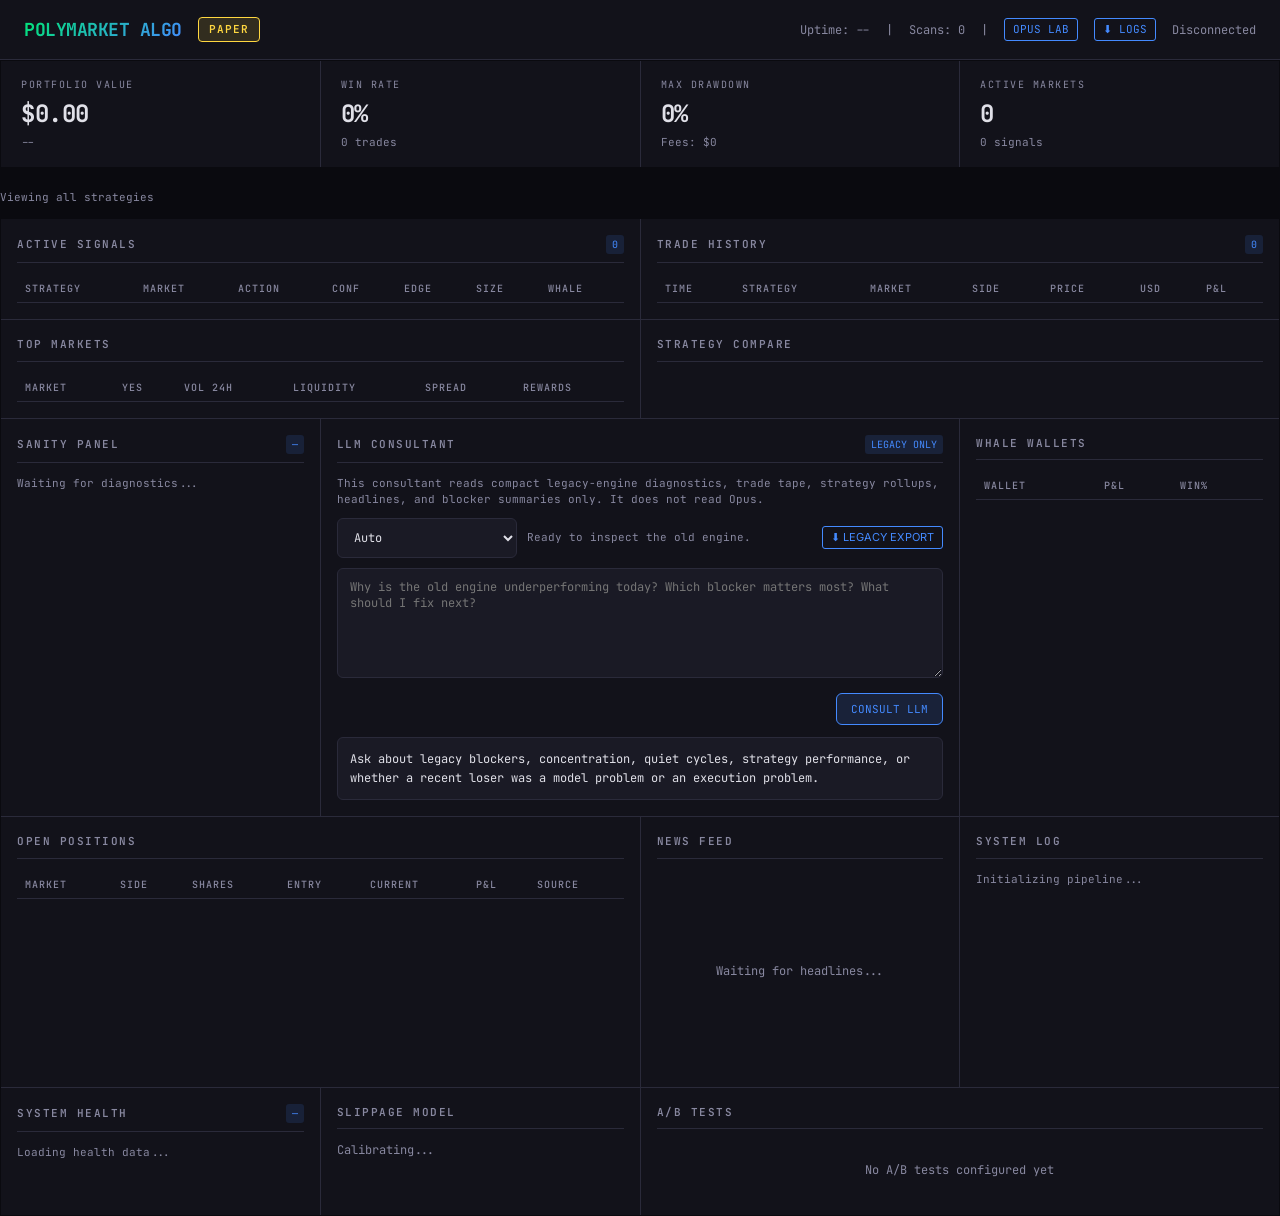
==== dashboard/index.html @ c7acb46f "Enforce copy trader capacity cap" ====
<!DOCTYPE html>
<html lang="en">
<head>
<meta charset="UTF-8">
<meta name="viewport" content="width=device-width, initial-scale=1.0">
<title>Polymarket Algo Trader</title>
<style>
  @import url('https://fonts.googleapis.com/css2?family=JetBrains+Mono:wght@300;400;500;600;700&family=Inter:wght@300;400;500;600;700&display=swap');

  * { margin: 0; padding: 0; box-sizing: border-box; }

  :root {
    --bg: #0a0a0f;
    --surface: #12121a;
    --surface2: #1a1a25;
    --border: #2a2a3a;
    --text: #e0e0e8;
    --text-dim: #8888a0;
    --green: #00e676;
    --green-dim: #00e67622;
    --red: #ff5252;
    --red-dim: #ff525222;
    --blue: #448aff;
    --blue-dim: #448aff22;
    --yellow: #ffd740;
    --yellow-dim: #ffd74022;
    --purple: #b388ff;
    --purple-dim: #b388ff22;
    --mono: 'JetBrains Mono', monospace;
    --sans: 'Inter', sans-serif;
  }

  body {
    background: var(--bg);
    color: var(--text);
    font-family: var(--sans);
    font-size: 13px;
    line-height: 1.5;
    overflow-x: hidden;
  }

  /* Header */
  .header {
    display: flex;
    align-items: center;
    justify-content: space-between;
    padding: 16px 24px;
    border-bottom: 1px solid var(--border);
    background: var(--surface);
  }
  .header-left { display: flex; align-items: center; gap: 16px; }
  .logo {
    font-family: var(--mono);
    font-size: 18px;
    font-weight: 700;
    letter-spacing: -0.5px;
    background: linear-gradient(135deg, var(--green), var(--blue));
    -webkit-background-clip: text;
    -webkit-text-fill-color: transparent;
  }
  .mode-badge {
    font-family: var(--mono);
    font-size: 11px;
    padding: 3px 10px;
    border-radius: 4px;
    font-weight: 600;
    text-transform: uppercase;
    letter-spacing: 1px;
  }
  .mode-paper { background: var(--yellow-dim); color: var(--yellow); border: 1px solid var(--yellow); }
  .mode-live { background: var(--green-dim); color: var(--green); border: 1px solid var(--green); animation: pulse 2s infinite; }
  .header-right { display: flex; align-items: center; gap: 16px; font-family: var(--mono); font-size: 12px; color: var(--text-dim); }
  .header-link {
    color: var(--blue);
    text-decoration: none;
    border: 1px solid var(--blue);
    padding: 2px 8px;
    border-radius: 3px;
    font-size: 11px;
  }

  @keyframes pulse { 0%, 100% { opacity: 1; } 50% { opacity: 0.6; } }

  /* Grid Layout */
  .grid {
    display: grid;
    grid-template-columns: 1fr 1fr 1fr 1fr;
    gap: 1px;
    background: var(--border);
    margin: 1px;
  }

  /* Cards */
  .card {
    background: var(--surface);
    padding: 16px;
  }
  .card-header {
    display: flex;
    justify-content: space-between;
    align-items: center;
    margin-bottom: 12px;
    padding-bottom: 8px;
    border-bottom: 1px solid var(--border);
  }
  .card-title {
    font-family: var(--mono);
    font-size: 11px;
    font-weight: 600;
    text-transform: uppercase;
    letter-spacing: 1.5px;
    color: var(--text-dim);
  }
  .card-badge {
    font-family: var(--mono);
    font-size: 10px;
    padding: 2px 6px;
    border-radius: 3px;
    background: var(--blue-dim);
    color: var(--blue);
  }

  /* Stat boxes */
  .stats-row {
    display: grid;
    grid-template-columns: repeat(4, 1fr);
    gap: 1px;
    background: var(--border);
    margin: 1px;
  }
  .stat {
    background: var(--surface);
    padding: 16px 20px;
  }
  .stat-label {
    font-family: var(--mono);
    font-size: 10px;
    text-transform: uppercase;
    letter-spacing: 1.5px;
    color: var(--text-dim);
    margin-bottom: 4px;
  }
  .stat-value {
    font-family: var(--mono);
    font-size: 24px;
    font-weight: 700;
    letter-spacing: -0.5px;
  }
  .stat-sub {
    font-family: var(--mono);
    font-size: 11px;
    color: var(--text-dim);
    margin-top: 2px;
  }
  .positive { color: var(--green); }
  .negative { color: var(--red); }
  .neutral { color: var(--text-dim); }

  /* Tables */
  table { width: 100%; border-collapse: collapse; }
  th {
    font-family: var(--mono);
    font-size: 10px;
    text-transform: uppercase;
    letter-spacing: 1px;
    color: var(--text-dim);
    text-align: left;
    padding: 6px 8px;
    border-bottom: 1px solid var(--border);
    font-weight: 500;
  }
  td {
    font-family: var(--mono);
    font-size: 12px;
    padding: 6px 8px;
    border-bottom: 1px solid var(--border);
    white-space: nowrap;
    overflow: hidden;
    text-overflow: ellipsis;
    max-width: 200px;
  }
  tr:hover td { background: var(--surface2); }

  /* Strategy badges */
  .strat-badge {
    display: inline-block;
    font-family: var(--mono);
    font-size: 9px;
    padding: 2px 6px;
    border-radius: 3px;
    font-weight: 600;
    text-transform: uppercase;
  }
  .strat-liquidity { background: var(--blue-dim); color: var(--blue); }
  .strat-arbitrage { background: var(--green-dim); color: var(--green); }
  .strat-whale { background: var(--purple-dim); color: var(--purple); }
  .strat-news { background: var(--yellow-dim); color: var(--yellow); }
  .strat-mean { background: var(--red-dim); color: var(--red); }
  .strat-crypto { background: #1de9b622; color: #1de9b6; }
  .strat-weather { background: #ffab4022; color: #ffab40; }
  .strat-sports { background: #40c4ff22; color: #40c4ff; }

  /* Confidence bar */
  .conf-bar {
    width: 60px;
    height: 4px;
    background: var(--surface2);
    border-radius: 2px;
    overflow: hidden;
    display: inline-block;
    vertical-align: middle;
    margin-left: 4px;
  }
  .conf-fill {
    height: 100%;
    border-radius: 2px;
    transition: width 0.3s;
  }

  /* Wide cards */
  .card-wide { grid-column: span 2; }
  .card-full { grid-column: span 4; }

  /* Scrollable */
  .scrollable {
    max-height: 280px;
    overflow-y: auto;
  }
  .scrollable::-webkit-scrollbar { width: 4px; }
  .scrollable::-webkit-scrollbar-thumb { background: var(--border); border-radius: 2px; }

  /* News feed */
  .news-item {
    padding: 8px 0;
    border-bottom: 1px solid var(--border);
  }
  .news-title { font-size: 12px; margin-bottom: 2px; }
  .news-meta { font-family: var(--mono); font-size: 10px; color: var(--text-dim); }
  .news-class {
    font-family: var(--mono);
    font-size: 10px;
    padding: 1px 5px;
    border-radius: 3px;
    margin-left: 6px;
  }
  .news-bullish { background: var(--green-dim); color: var(--green); }
  .news-bearish { background: var(--red-dim); color: var(--red); }

  /* Loading */
  .loading {
    display: flex;
    align-items: center;
    justify-content: center;
    height: 200px;
    color: var(--text-dim);
    font-family: var(--mono);
    font-size: 12px;
  }
  .dot-pulse { animation: dotPulse 1.5s infinite; }
  @keyframes dotPulse { 0%, 100% { opacity: 0.3; } 50% { opacity: 1; } }

  /* Performance bars */
  .perf-row {
    display: flex;
    align-items: center;
    gap: 8px;
    padding: 6px 0;
    border-bottom: 1px solid var(--border);
  }
  .perf-label { font-family: var(--mono); font-size: 11px; width: 120px; color: var(--text-dim); }
  .perf-bar-bg { flex: 1; height: 6px; background: var(--surface2); border-radius: 3px; overflow: hidden; }
  .perf-bar-fill { height: 100%; border-radius: 3px; transition: width 0.5s; }
  .perf-val { font-family: var(--mono); font-size: 11px; width: 60px; text-align: right; }

  .sanity-item {
    display: flex;
    justify-content: space-between;
    gap: 12px;
    padding: 8px 0;
    border-bottom: 1px solid var(--border);
    font-family: var(--mono);
    font-size: 11px;
  }
  .sanity-left { display: flex; align-items: center; gap: 8px; }
  .sanity-icon {
    width: 18px;
    height: 18px;
    border-radius: 999px;
    display: inline-flex;
    align-items: center;
    justify-content: center;
    font-size: 11px;
    font-weight: 700;
  }
  .sanity-ok { background: var(--green-dim); color: var(--green); }
  .sanity-warn { background: var(--yellow-dim); color: var(--yellow); }
  .sanity-bad { background: var(--red-dim); color: var(--red); }
  .sanity-note { color: var(--text-dim); text-align: right; }

  .view-tabs {
    display: flex;
    flex-wrap: wrap;
    gap: 8px;
    margin: 14px 0 8px;
  }
  .view-tab {
    border: 1px solid var(--border);
    background: var(--surface);
    color: var(--text-dim);
    border-radius: 999px;
    padding: 6px 12px;
    font-family: var(--mono);
    font-size: 11px;
    cursor: pointer;
    transition: all 0.2s ease;
  }
  .view-tab:hover {
    border-color: var(--blue);
    color: var(--text);
  }
  .view-tab.active {
    background: var(--blue-dim);
    border-color: var(--blue);
    color: var(--blue);
  }
  .view-meta {
    margin-bottom: 14px;
    color: var(--text-dim);
    font-family: var(--mono);
    font-size: 11px;
  }

  .consult-select,
  .consult-textarea {
    width: 100%;
    background: var(--surface2);
    border: 1px solid var(--border);
    color: var(--text);
    font-family: var(--mono);
    font-size: 12px;
    padding: 10px 12px;
    border-radius: 6px;
  }
  .consult-textarea {
    min-height: 110px;
    resize: vertical;
  }
  .consult-button {
    border: 1px solid var(--blue);
    background: var(--blue-dim);
    color: var(--blue);
    border-radius: 6px;
    padding: 8px 14px;
    font-family: var(--mono);
    font-size: 11px;
    cursor: pointer;
  }
  .consult-button:disabled {
    opacity: 0.55;
    cursor: wait;
  }
  .consult-response {
    margin-top: 12px;
    padding: 12px;
    border: 1px solid var(--border);
    background: var(--surface2);
    border-radius: 6px;
    font-family: var(--mono);
    font-size: 12px;
    white-space: pre-wrap;
    line-height: 1.55;
    max-height: 260px;
    overflow-y: auto;
  }
  .consult-meta {
    color: var(--text-dim);
    font-family: var(--mono);
    font-size: 11px;
  }

  /* Responsive */
  @media (max-width: 1200px) {
    .grid { grid-template-columns: 1fr 1fr; }
    .card-full { grid-column: span 2; }
  }
  @media (max-width: 768px) {
    .grid { grid-template-columns: 1fr; }
    .card-wide, .card-full { grid-column: span 1; }
    .stats-row { grid-template-columns: repeat(2, 1fr); }
  }
</style>
</head>
<body>

<div class="header">
  <div class="header-left">
    <div class="logo">POLYMARKET ALGO</div>
    <span id="mode-badge" class="mode-badge mode-paper">PAPER</span>
  </div>
  <div class="header-right">
    <span id="uptime">Uptime: --</span>
    <span>|</span>
    <span id="scan-count">Scans: 0</span>
    <span>|</span>
    <a href="/multiagent" class="header-link">OPUS LAB</a>
    <a href="/api/legacy/logs/export" class="header-link">⬇ LOGS</a>
    <span id="last-update" class="dot-pulse">Connecting...</span>
  </div>
</div>

<!-- Stats Bar -->
<div class="stats-row">
  <div class="stat">
    <div class="stat-label">Portfolio Value</div>
    <div class="stat-value" id="total-value">$0.00</div>
    <div class="stat-sub" id="total-pnl">--</div>
  </div>
  <div class="stat">
    <div class="stat-label">Win Rate</div>
    <div class="stat-value" id="win-rate">0%</div>
    <div class="stat-sub" id="total-trades">0 trades</div>
  </div>
  <div class="stat">
    <div class="stat-label">Max Drawdown</div>
    <div class="stat-value" id="drawdown">0%</div>
    <div class="stat-sub" id="fees-paid">Fees: $0</div>
  </div>
  <div class="stat">
    <div class="stat-label">Active Markets</div>
    <div class="stat-value" id="market-count">0</div>
    <div class="stat-sub" id="signal-count">0 signals</div>
  </div>
</div>

<div class="view-tabs" id="view-tabs"></div>
<div class="view-meta" id="view-meta">Viewing all strategies</div>

<!-- Main Grid -->
<div class="grid">

  <!-- Active Signals -->
  <div class="card card-wide">
    <div class="card-header">
      <span class="card-title">Active Signals</span>
      <span class="card-badge" id="signal-badge">0</span>
    </div>
    <div class="scrollable">
      <table>
        <thead>
          <tr>
            <th>Strategy</th>
            <th>Market</th>
            <th>Action</th>
            <th>Conf</th>
            <th>Edge</th>
            <th>Size</th>
            <th>Whale</th>
          </tr>
        </thead>
        <tbody id="signals-table"></tbody>
      </table>
    </div>
  </div>

  <!-- Trade History -->
  <div class="card card-wide">
    <div class="card-header">
      <span class="card-title">Trade History</span>
      <span class="card-badge" id="trade-badge">0</span>
    </div>
    <div class="scrollable">
      <table>
        <thead>
          <tr>
            <th>Time</th>
            <th>Strategy</th>
            <th>Market</th>
            <th>Side</th>
            <th>Price</th>
            <th>USD</th>
            <th>P&L</th>
          </tr>
        </thead>
        <tbody id="trades-table"></tbody>
      </table>
    </div>
  </div>

  <!-- Top Markets -->
  <div class="card card-wide">
    <div class="card-header">
      <span class="card-title">Top Markets</span>
    </div>
    <div class="scrollable">
      <table>
        <thead>
          <tr>
            <th>Market</th>
            <th>Yes</th>
            <th>Vol 24h</th>
            <th>Liquidity</th>
            <th>Spread</th>
            <th>Rewards</th>
          </tr>
        </thead>
        <tbody id="markets-table"></tbody>
      </table>
    </div>
  </div>

  <!-- Strategy Compare -->
  <div class="card card-wide">
    <div class="card-header">
      <span class="card-title">Strategy Compare</span>
    </div>
    <div id="strategy-perf" class="scrollable"></div>
  </div>

  <!-- Sanity Panel -->
  <div class="card">
    <div class="card-header">
      <span class="card-title">Sanity Panel</span>
      <span class="card-badge" id="sanity-badge">—</span>
    </div>
    <div class="scrollable" id="sanity-panel" style="font-family: var(--mono); font-size: 11px;">
      <div style="color:var(--text-dim)">Waiting for diagnostics...</div>
    </div>
  </div>

  <!-- Legacy LLM Consultant -->
  <div class="card card-wide">
    <div class="card-header">
      <span class="card-title">LLM Consultant</span>
      <span class="card-badge" id="legacy-consult-badge">LEGACY ONLY</span>
    </div>
    <div class="consult-meta" style="margin-bottom:10px">
      This consultant reads compact legacy-engine diagnostics, trade tape, strategy rollups, headlines, and blocker summaries only. It does not read Opus.
    </div>
    <div style="display:grid;grid-template-columns:180px 1fr auto;gap:10px;align-items:center;margin-bottom:10px">
      <select id="legacy-consult-provider" class="consult-select">
        <option value="auto">Auto</option>
        <option value="fireworks">GLM-5</option>
        <option value="anthropic">Anthropic</option>
        <option value="openai">OpenAI</option>
      </select>
      <div class="consult-meta" id="legacy-consult-meta">Ready to inspect the old engine.</div>
      <a href="/api/legacy/logs/export" class="header-link" style="justify-self:end">⬇ LEGACY EXPORT</a>
    </div>
    <textarea
      id="legacy-consult-question"
      class="consult-textarea"
      placeholder="Why is the old engine underperforming today? Which blocker matters most? What should I fix next?"
    ></textarea>
    <div style="display:flex;justify-content:flex-end;margin-top:10px">
      <button id="legacy-consult-button" class="consult-button" onclick="runLegacyConsult()">CONSULT LLM</button>
    </div>
    <div id="legacy-consult-response" class="consult-response">Ask about legacy blockers, concentration, quiet cycles, strategy performance, or whether a recent loser was a model problem or an execution problem.</div>
  </div>

  <!-- Whale Activity -->
  <div class="card">
    <div class="card-header">
      <span class="card-title">Whale Wallets</span>
    </div>
    <div class="scrollable">
      <table>
        <thead>
          <tr>
            <th>Wallet</th>
            <th>P&L</th>
            <th>Win%</th>
          </tr>
        </thead>
        <tbody id="whale-table"></tbody>
      </table>
    </div>
  </div>

  <!-- Open Positions -->
  <div class="card card-wide">
    <div class="card-header">
      <span class="card-title">Open Positions</span>
    </div>
    <div class="scrollable">
      <table>
        <thead>
          <tr>
            <th>Market</th>
            <th>Side</th>
            <th>Shares</th>
            <th>Entry</th>
            <th>Current</th>
            <th>P&L</th>
            <th>Source</th>
          </tr>
        </thead>
        <tbody id="positions-table"></tbody>
      </table>
    </div>
  </div>

  <!-- News Feed -->
  <div class="card">
    <div class="card-header">
      <span class="card-title">News Feed</span>
    </div>
    <div class="scrollable" id="news-feed">
      <div class="loading">Waiting for headlines...</div>
    </div>
  </div>

  <!-- Errors / Logs -->
  <div class="card">
    <div class="card-header">
      <span class="card-title">System Log</span>
    </div>
    <div class="scrollable" id="error-log" style="font-family: var(--mono); font-size: 11px; color: var(--text-dim);">
      <div>Initializing pipeline...</div>
    </div>
  </div>

  <!-- System Health -->
  <div class="card">
    <div class="card-header">
      <span class="card-title">System Health</span>
      <span class="card-badge" id="health-badge">—</span>
    </div>
    <div class="scrollable" id="health-panel" style="font-family: var(--mono); font-size: 11px;">
      <div style="color:var(--text-dim)">Loading health data...</div>
    </div>
  </div>

  <!-- Slippage Calibration -->
  <div class="card">
    <div class="card-header">
      <span class="card-title">Slippage Model</span>
    </div>
    <div id="slippage-panel" style="font-family: var(--mono); font-size: 12px;">
      <div style="color:var(--text-dim)">Calibrating...</div>
    </div>
  </div>

  <!-- A/B Tests -->
  <div class="card card-wide">
    <div class="card-header">
      <span class="card-title">A/B Tests</span>
    </div>
    <div class="scrollable" id="ab-panel">
      <div style="color:var(--text-dim);padding:20px;text-align:center;font-family:var(--mono);font-size:12px">No A/B tests configured yet</div>
    </div>
  </div>

</div>

<script>
const API = window.location.origin + '/api/state';
const STATE_POLL_INTERVAL_MS = 8000;
const STATE_HIDDEN_POLL_INTERVAL_MS = 20000;
const STATE_FETCH_TIMEOUT_MS = 7000;
let lastState = null;
let lastStateSuccessAt = null;
let selectedView = 'all';
let legacyConsultLoading = false;
let legacyConsultResponse = null;
let stateFetchInFlight = false;
let statePollTimer = null;
const CRYPTO_PAIRS_VIEW_KEYS = ['crypto_pairs_aave_doge', 'crypto_pairs_comp_floki', 'crypto_pairs_comp_link', 'crypto_pairs_bonk_grt'];
const COPY_HEURISTIC_VIEW_KEYS = ['wallet_selective_copy_shadow', 'wallet_whale_consensus_shadow', 'wallet_contrarian_exit_shadow', 'wallet_fresh_market_shadow'];
const SELF_MANAGED_SHADOW_VIEW_KEYS = ['weather_edge_live', 'copy_trader_shadow', ...COPY_HEURISTIC_VIEW_KEYS, 'kalshi_btc_arb_shadow', 'bitcoin_meanrev_shadow', ...CRYPTO_PAIRS_VIEW_KEYS];

function isCryptoPairsShadowView(viewKey) {
  return CRYPTO_PAIRS_VIEW_KEYS.includes(viewKey);
}

function isSelfManagedShadowView(viewKey) {
  return SELF_MANAGED_SHADOW_VIEW_KEYS.includes(viewKey);
}

function stratBadge(source) {
  const map = {
    'liquidity_provision': ['LIQ', 'strat-liquidity'],
    'multi_outcome_arbitrage': ['ARB', 'strat-arbitrage'],
    'bundle_arb_strict': ['BUNDLE', 'strat-arbitrage'],
    'whale_tracking': ['WHALE', 'strat-whale'],
    'news_latency': ['NEWS', 'strat-news'],
    'news_whale': ['N+W', 'strat-whale'],
    'mean_reversion': ['MEAN', 'strat-mean'],
    'crypto_temporal_arb': ['CRYPTO', 'strat-crypto'],
    'bitcoin_futures_ml': ['BTC ML', 'strat-crypto'],
    'bitcoin_latency_shadow': ['BTC LAT', 'strat-crypto'],
    'bitcoin_meanrev_shadow': ['BTC MR', 'strat-crypto'],
    'copy_trader_shadow': ['COPY', 'strat-whale'],
    'wallet_selective_copy_shadow': ['SEL', 'strat-whale'],
    'wallet_whale_consensus_shadow': ['CONS', 'strat-whale'],
    'wallet_contrarian_exit_shadow': ['XREV', 'strat-whale'],
    'wallet_fresh_market_shadow': ['FRESH', 'strat-whale'],
    'kalshi_btc_arb_shadow': ['PK ARB', 'strat-arbitrage'],
    'crypto_pairs_aave_doge_shadow': ['PAIRS', 'strat-crypto'],
    'crypto_pairs_comp_floki_shadow': ['PAIRS', 'strat-crypto'],
    'crypto_pairs_comp_link_shadow': ['PAIRS', 'strat-crypto'],
    'crypto_pairs_bonk_grt_shadow': ['PAIRS', 'strat-crypto'],
    'sports_nba_model': ['SPORTS', 'strat-sports'],
    'bitcoin_whale': ['B+W', 'strat-whale'],
    'crypto_structure': ['CSTR', 'strat-crypto'],
    'weather_forecast': ['WX', 'strat-weather'],
    'weather_all': ['WX', 'strat-weather'],
    'weather_sniper': ['SNIPER', 'strat-weather'],
    'weather_latency_hunter': ['LAT', 'strat-weather'],
    'weather_swing_trader': ['SWING', 'strat-weather'],
    'weather_model_trader': ['ML TR', 'strat-weather'],
    'weather_model_signal': ['ML SIG', 'strat-weather'],
    'weather_model_v2_trader': ['ML2 TR', 'strat-weather'],
    'weather_model_v2_signal': ['ML2 SIG', 'strat-weather'],
    'weather_edge_live': ['WEDGE', 'strat-weather'],
  };
  const [label, cls] = map[source] || [source.slice(0, 4).toUpperCase(), ''];
  return `<span class="strat-badge ${cls}">${label}</span>`;
}

function normalizeStrategyKey(key) {
  const aliases = {
    liquidity: 'liquidity_provision',
    arbitrage: 'multi_outcome_arbitrage',
    whale: 'whale_tracking',
    news: 'news_latency',
    mean_reversion: 'mean_reversion',
    crypto_arb: 'crypto_temporal_arb',
    bitcoin_model: 'bitcoin_futures_ml',
    bitcoin_latency_shadow: 'bitcoin_latency_shadow',
    bitcoin_meanrev_shadow: 'bitcoin_meanrev_shadow',
    copy_trader_shadow: 'copy_trader_shadow',
    wallet_selective_copy_shadow: 'wallet_selective_copy_shadow',
    wallet_whale_consensus_shadow: 'wallet_whale_consensus_shadow',
    wallet_contrarian_exit_shadow: 'wallet_contrarian_exit_shadow',
    wallet_fresh_market_shadow: 'wallet_fresh_market_shadow',
    kalshi_btc_arb_shadow: 'kalshi_btc_arb_shadow',
    crypto_pairs_shadow: 'crypto_pairs_aave_doge_shadow',
    crypto_pairs_shadow_comp_floki: 'crypto_pairs_comp_floki_shadow',
    crypto_pairs_shadow_comp_link: 'crypto_pairs_comp_link_shadow',
    crypto_pairs_shadow_bonk_grt: 'crypto_pairs_bonk_grt_shadow',
    sports_model: 'sports_nba_model',
    weather: 'weather_forecast',
    weather_sniper: 'weather_sniper',
    weather_latency: 'weather_latency_hunter',
    weather_swing: 'weather_swing_trader',
    weather_model_trader: 'weather_model_trader',
    weather_model_signal: 'weather_model_signal',
    weather_model_v2_trader: 'weather_model_v2_trader',
    weather_model_v2_signal: 'weather_model_v2_signal',
    weather_edge_live: 'weather_edge_live',
  };
  return aliases[key] || key;
}

function confBar(conf) {
  const pct = Math.round(conf * 100);
  const color = conf > 0.7 ? 'var(--green)' : conf > 0.4 ? 'var(--yellow)' : 'var(--red)';
  return `${pct}% <div class="conf-bar"><div class="conf-fill" style="width:${pct}%;background:${color}"></div></div>`;
}

function pnlColor(val) {
  if (val > 0) return 'positive';
  if (val < 0) return 'negative';
  return 'neutral';
}

function timeAgo(iso) {
  if (!iso) return '--';
  const diff = (Date.now() - new Date(iso).getTime()) / 1000;
  if (diff < 60) return `${Math.floor(diff)}s ago`;
  if (diff < 3600) return `${Math.floor(diff/60)}m ago`;
  return `${Math.floor(diff/3600)}h ago`;
}

function truncate(s, n) {
  return s && s.length > n ? s.slice(0, n) + '…' : s;
}

function checkState(check) {
  if (check.state) return check.state;
  return check.ok ? 'ok' : 'bad';
}

function checkIcon(state) {
  if (state === 'ok') return '✓';
  if (state === 'warn') return '!';
  return '✕';
}

function checkClass(state) {
  if (state === 'ok') return 'sanity-ok';
  if (state === 'warn') return 'sanity-warn';
  return 'sanity-bad';
}

function viewBadge(view) {
  if (!view || view.source === 'all') {
    return '<span class="strat-badge">ALL</span>';
  }
  return stratBadge(view.source);
}

function getActiveView(d) {
  const views = d.comparison_views || {};
  if (!views[selectedView]) {
    selectedView = 'all';
  }
  return views[selectedView] || views.all || {
    key: 'all',
    label: 'All',
    source: 'all',
    portfolio: d.portfolio || {},
    signals: d.signals || [],
    trades: d.trades || [],
    performance: d.performance || {},
  };
}

function renderViewTabs(d) {
  const views = d.comparison_views || {};
  const order = [
    'all',
    'weather_all',
    'weather_sniper',
    'weather_latency',
    'weather_swing',
    'weather_model_trader',
    'weather_model_signal',
    'weather_model_v2_trader',
    'weather_model_v2_signal',
    'weather_edge_live',
    'news',
    'news_whale',
    'bitcoin',
    'bitcoin_model',
    'bitcoin_latency_shadow',
    'copy_trader_shadow',
    'wallet_selective_copy_shadow',
    'wallet_whale_consensus_shadow',
    'wallet_contrarian_exit_shadow',
    'wallet_fresh_market_shadow',
    'kalshi_btc_arb_shadow',
    'bitcoin_meanrev_shadow',
    'crypto_pairs_aave_doge',
    'crypto_pairs_comp_floki',
    'crypto_pairs_comp_link',
    'crypto_pairs_bonk_grt',
    'sports',
    'bitcoin_whale',
    'arbitrage',
    'bundle_arb',
    'whale_follow',
    'momentum',
  ];
  const tabs = order
    .filter(key => views[key])
    .map(key => {
      const view = views[key];
      return `<button class="view-tab ${key === selectedView ? 'active' : ''}" onclick="selectView('${key}')">${view.label}</button>`;
    })
    .join('');
  document.getElementById('view-tabs').innerHTML = tabs;
}

function selectView(key) {
  selectedView = key;
  if (lastState) render(lastState);
}

window.selectView = selectView;
window.runLegacyConsult = runLegacyConsult;

async function fetchState() {
  if (stateFetchInFlight) {
    return;
  }
  stateFetchInFlight = true;
  const controller = new AbortController();
  const timeoutId = setTimeout(() => controller.abort(), STATE_FETCH_TIMEOUT_MS);
  try {
    const resp = await fetch(API, { cache: 'no-store', signal: controller.signal });
    if (!resp.ok) throw new Error(`HTTP ${resp.status}`);
    const data = await resp.json();
    lastState = data;
    lastStateSuccessAt = new Date().toISOString();
    render(data);
    document.getElementById('last-update').textContent = 'Live';
    document.getElementById('last-update').className = '';
  } catch (err) {
    const lastUpdateEl = document.getElementById('last-update');
    if (lastState && lastStateSuccessAt) {
      lastUpdateEl.textContent = `Stale ${timeAgo(lastStateSuccessAt)}`;
      lastUpdateEl.className = '';
    } else {
      lastUpdateEl.textContent = 'Disconnected';
      lastUpdateEl.className = 'dot-pulse';
    }
    console.error('Fetch error:', err);
  } finally {
    clearTimeout(timeoutId);
    stateFetchInFlight = false;
    scheduleStateFetch();
  }
}

function scheduleStateFetch() {
  if (statePollTimer) {
    clearTimeout(statePollTimer);
  }
  const delay = document.hidden ? STATE_HIDDEN_POLL_INTERVAL_MS : STATE_POLL_INTERVAL_MS;
  statePollTimer = setTimeout(fetchState, delay);
}

function render(d) {
  renderViewTabs(d);
  const activeView = getActiveView(d);

  // Header
  const badge = document.getElementById('mode-badge');
  badge.textContent = d.mode.toUpperCase();
  badge.className = `mode-badge mode-${d.mode}`;
  document.getElementById('uptime').textContent = `Uptime: ${d.uptime_human || '--'}`;
  document.getElementById('scan-count').textContent = `Scans: ${d.scan_count || 0}`;
  const viewModeLabel = isSelfManagedShadowView(activeView.key) ? 'shadow book' : 'paper portfolio';
  document.getElementById('view-meta').innerHTML = `Viewing ${viewBadge(activeView)} <span style="margin-left:6px">${activeView.label} ${viewModeLabel}</span> <span style="margin-left:10px;color:var(--text-dim)">Budget $${((activeView.portfolio || {}).starting_capital || 0).toFixed(0)}</span>`;

  // Stats
  const p = activeView.portfolio || {};
  document.getElementById('total-value').textContent = `$${(p.total_value || 0).toFixed(2)}`;
  const pnlEl = document.getElementById('total-pnl');
  pnlEl.textContent = `${p.total_pnl >= 0 ? '+' : ''}$${(p.total_pnl || 0).toFixed(2)} (${(p.total_pnl_pct || 0).toFixed(1)}%)`;
  pnlEl.className = `stat-sub ${pnlColor(p.total_pnl)}`;

  document.getElementById('win-rate').textContent = `${(p.win_rate || 0).toFixed(0)}%`;
  document.getElementById('total-trades').textContent = `${p.total_trades || 0} trades`;
  document.getElementById('drawdown').textContent = `${(p.max_drawdown || 0).toFixed(1)}%`;
  document.getElementById('fees-paid').textContent = `Fees: $${(p.total_fees || 0).toFixed(2)}`;
  document.getElementById('market-count').textContent = d.active_markets || 0;
  document.getElementById('signal-count').textContent = `${(activeView.signals || []).length} signals`;

  // Signals
  const signals = activeView.signals || [];
  document.getElementById('signal-badge').textContent = signals.length;
  document.getElementById('signals-table').innerHTML = signals.map(s => `
    <tr>
      <td>${stratBadge(s.source || activeView.source)}</td>
      <td title="${s.market || '—'}">${truncate(s.market || '—', 25)}</td>
      <td>${String(s.action || s.event || 'signal').replace('_', ' ')}</td>
      <td>${confBar(Number.isFinite(s.confidence) ? s.confidence : 0.5)}</td>
      <td>${(Number.isFinite(s.edge) ? s.edge : 0).toFixed(1)}¢</td>
      <td>$${(Number.isFinite(s.size) ? s.size : (Number.isFinite(s.size_usd) ? s.size_usd : 0)).toFixed(0)}</td>
      <td>${s.whale || s.wallet ? '✓' : ''}</td>
    </tr>
  `).join('');

  // Trades
  const trades = activeView.trades || [];
  document.getElementById('trade-badge').textContent = trades.length;
  document.getElementById('trades-table').innerHTML = trades.slice().reverse().map(t => `
    <tr>
      <td>${timeAgo(t.time || t.timestamp)}</td>
      <td>${stratBadge(t.source || activeView.source)}</td>
      <td title="${t.market || '—'}">${truncate(t.market || '—', 20)}</td>
      <td>${t.side || t.outcome || t.event || '—'}</td>
      <td>$${(Number.isFinite(t.price) ? t.price : (Number.isFinite(t.exit) ? t.exit : (Number.isFinite(t.entry) ? t.entry : 0))).toFixed(3)}</td>
      <td>$${(Number.isFinite(t.usd) ? t.usd : (Number.isFinite(t.size_usd) ? t.size_usd : 0)).toFixed(2)}</td>
      <td class="${pnlColor(t.pnl)}">${t.pnl != null ? '$' + t.pnl.toFixed(2) : '—'}</td>
    </tr>
  `).join('');

  // Markets
  const markets = d.markets_sample || [];
  document.getElementById('markets-table').innerHTML = markets.map(m => `
    <tr>
      <td title="${m.question}">${truncate(m.question, 35)}</td>
      <td>$${m.yes_price.toFixed(2)}</td>
      <td>$${m.volume_24h.toLocaleString()}</td>
      <td>$${m.liquidity.toLocaleString()}</td>
      <td>${(m.spread * 100).toFixed(1)}¢</td>
      <td>${m.reward_pool > 0 ? '$' + m.reward_pool.toFixed(0) : '—'}</td>
    </tr>
  `).join('');

  // Strategy Performance
  const perfEl = document.getElementById('strategy-perf');
  const comparisonViews = d.comparison_views || {};
  const order = ['all', 'weather_all', 'weather_sniper', 'weather_latency', 'weather_swing', 'weather_model_trader', 'weather_model_signal', 'weather_model_v2_trader', 'weather_model_v2_signal', 'weather_edge_live', 'news', 'news_whale', 'bitcoin', 'bitcoin_model', 'bitcoin_latency_shadow', 'copy_trader_shadow', 'wallet_selective_copy_shadow', 'wallet_whale_consensus_shadow', 'wallet_contrarian_exit_shadow', 'wallet_fresh_market_shadow', 'kalshi_btc_arb_shadow', 'bitcoin_meanrev_shadow', 'crypto_pairs_aave_doge', 'crypto_pairs_comp_floki', 'crypto_pairs_comp_link', 'crypto_pairs_bonk_grt', 'bitcoin_whale', 'arbitrage', 'bundle_arb', 'whale_follow', 'momentum'];
  const sportsIndex = order.indexOf('bitcoin_whale');
  order.splice(sportsIndex, 0, 'sports');
  const rows = order.filter(key => comparisonViews[key]).map(key => {
    const view = comparisonViews[key];
    const perfStats = view.performance || {};
    const portfolio = view.portfolio || {};
    return {
      key,
      label: view.label,
      source: view.source,
      pnl: perfStats.total_pnl || 0,
      winRate: (perfStats.win_rate || 0) * 100,
      trades: perfStats.total_trades || portfolio.total_trades || 0,
      open: (portfolio.positions || []).length,
      signals: (view.signals || []).length,
      cash: portfolio.cash || 0,
      budget: portfolio.starting_capital || 0,
    };
  }).sort((a, b) => {
    if (a.key === 'all') return -1;
    if (b.key === 'all') return 1;
    return (b.pnl - a.pnl) || (b.trades - a.trades) || a.label.localeCompare(b.label);
  });

  perfEl.innerHTML = rows.length ? `
    <table>
      <thead>
        <tr>
          <th>Tab</th>
          <th>P&L</th>
          <th>Win%</th>
          <th>Trades</th>
          <th>Open</th>
          <th>Signals</th>
          <th>Budget</th>
          <th>Cash</th>
        </tr>
      </thead>
      <tbody>
        ${rows.map(row => `
          <tr>
            <td>${viewBadge({source: row.source})} <span style="margin-left:6px">${row.label}</span></td>
            <td class="${pnlColor(row.pnl)}">$${row.pnl.toFixed(2)}</td>
            <td>${row.winRate.toFixed(0)}%</td>
            <td>${row.trades}</td>
            <td>${row.open}</td>
            <td>${row.signals}</td>
            <td>$${row.budget.toFixed(0)}</td>
            <td>$${row.cash.toFixed(2)}</td>
          </tr>
        `).join('')}
      </tbody>
    </table>
  ` : '<div style="color:var(--text-dim);padding:20px;text-align:center">No strategy data yet</div>';

  // Whale wallets
  const whales = d.whale_wallets || [];
  document.getElementById('whale-table').innerHTML = whales.map(w => `
    <tr>
      <td>${w.name || w.address}</td>
      <td class="${pnlColor(w.pnl)}">$${w.pnl.toLocaleString()}</td>
      <td>${w.win_rate.toFixed(0)}%</td>
    </tr>
  `).join('') || '<tr><td colspan="3" style="color:var(--text-dim)">Loading whales...</td></tr>';

  // Positions
  const positions = p.positions || [];
  document.getElementById('positions-table').innerHTML = positions.map(pos => `
    <tr>
      <td title="${pos.market}">${truncate(pos.market, 25)}</td>
      <td>${pos.side}</td>
      <td>${pos.shares.toFixed(1)}</td>
      <td>$${pos.entry.toFixed(3)}</td>
      <td>$${pos.current.toFixed(3)}</td>
      <td class="${pnlColor(pos.pnl)}">$${pos.pnl.toFixed(2)}</td>
      <td>${stratBadge(pos.source)}</td>
    </tr>
  `).join('') || '<tr><td colspan="7" style="color:var(--text-dim)">No open positions</td></tr>';

  // News
  const news = d.recent_news || [];
  const newsFeed = document.getElementById('news-feed');
  if (news.length > 0) {
    newsFeed.innerHTML = news.slice().reverse().map(n => {
      const cls = n.classification;
      let classLabel = '';
      if (cls && cls.direction && cls.direction !== 'neutral') {
        classLabel = `<span class="news-class news-${cls.direction}">${cls.direction} → ${cls.market_slug || '?'}</span>`;
      }
      return `
        <div class="news-item">
          <div class="news-title">${n.title} ${classLabel}</div>
          <div class="news-meta">${n.source}</div>
        </div>
      `;
    }).join('');
  }

  // Health, Slippage, A/B
  renderSanity(d);
  renderHealth(d);
  renderSlippage(d);
  renderAB(d);
  renderLegacyConsultPanel(d);

  // Errors
  const errors = d.errors || [];
  if (errors.length > 0) {
    document.getElementById('error-log').innerHTML = errors.map(e =>
      `<div style="padding:3px 0;border-bottom:1px solid var(--border);color:var(--red)">${e}</div>`
    ).join('');
  }
}

function renderLegacyConsultPanel(d) {
  const button = document.getElementById('legacy-consult-button');
  const meta = document.getElementById('legacy-consult-meta');
  const response = document.getElementById('legacy-consult-response');
  const badge = document.getElementById('legacy-consult-badge');
  const blocker = (d.diagnostics?.filtered_signals && Object.keys(d.diagnostics.filtered_signals).length)
    ? Object.entries(d.diagnostics.filtered_signals).sort((a, b) => b[1] - a[1])[0]
    : null;

  button.disabled = legacyConsultLoading;
  button.textContent = legacyConsultLoading ? 'CONSULTING…' : 'CONSULT LLM';
  badge.textContent = `LEGACY ${d.scan_count || 0}`;
  meta.textContent = blocker
    ? `Latest legacy blocker signal: ${blocker[0]} (${blocker[1]})`
    : 'Legacy consultant sees compact diagnostics only, not Opus.';

  if (legacyConsultLoading) {
    response.textContent = 'Consulting legacy diagnostics...';
    return;
  }

  if (legacyConsultResponse) {
    response.textContent = legacyConsultResponse.ok
      ? legacyConsultResponse.answer || 'No answer returned.'
      : legacyConsultResponse.answer || 'Legacy consult failed.';
    return;
  }

  response.textContent = 'Ask about legacy blockers, concentration, quiet cycles, strategy performance, or whether a recent loser was a model problem or an execution problem.';
}

async function runLegacyConsult() {
  const textarea = document.getElementById('legacy-consult-question');
  const provider = document.getElementById('legacy-consult-provider').value || 'auto';
  const question = (textarea.value || '').trim();
  if (!question) {
    legacyConsultResponse = { ok: false, answer: 'Ask a non-empty diagnostic question.' };
    if (lastState) renderLegacyConsultPanel(lastState);
    return;
  }

  legacyConsultLoading = true;
  legacyConsultResponse = null;
  if (lastState) renderLegacyConsultPanel(lastState);

  try {
    const resp = await fetch('/api/legacy/consult', {
      method: 'POST',
      headers: { 'Content-Type': 'application/json' },
      body: JSON.stringify({ question, provider }),
    });
    legacyConsultResponse = await resp.json();
  } catch (err) {
    legacyConsultResponse = {
      ok: false,
      answer: `Legacy consult failed: ${err.message || err}`,
    };
  } finally {
    legacyConsultLoading = false;
    if (lastState) renderLegacyConsultPanel(lastState);
  }
}

function renderHealth(d) {
  const h = d.health;
  if (!h) return;

  // Badge
  const badge = document.getElementById('health-badge');
  const statusColors = {healthy:'var(--green)',degraded:'var(--yellow)',unhealthy:'var(--red)',unknown:'var(--text-dim)'};
  badge.textContent = (h.overall_status || 'unknown').toUpperCase();
  badge.style.background = (statusColors[h.overall_status] || 'var(--text-dim)') + '22';
  badge.style.color = statusColors[h.overall_status] || 'var(--text-dim)';

  // API status
  const apis = h.apis || {};
  let html = '<div style="margin-bottom:8px;font-weight:600;color:var(--text)">APIs</div>';
  for (const [name, info] of Object.entries(apis)) {
    const color = statusColors[info.status] || 'var(--text-dim)';
    const dot = '<span style="color:' + color + '">●</span>';
    html += '<div style="padding:2px 0">' + dot + ' ' + name.toUpperCase() +
      ' <span style="color:var(--text-dim)">ok:' + (info.success_count||0) + ' err:' + (info.error_count||0) + '</span>';
    if (info.last_error) html += '<div style="color:var(--red);font-size:10px;margin-left:14px">' + info.last_error.slice(0,60) + '</div>';
    html += '</div>';
  }

  // Strategy status
  const strats = h.strategies || {};
  if (Object.keys(strats).length > 0) {
    html += '<div style="margin:8px 0 4px;font-weight:600;color:var(--text)">Strategies</div>';
    for (const [name, info] of Object.entries(strats)) {
      const color = statusColors[info.status] || 'var(--text-dim)';
      const dot = '<span style="color:' + color + '">●</span>';
      html += '<div style="padding:2px 0">' + dot + ' ' + name +
        ' <span style="color:var(--text-dim)">runs:' + (info.runs||0) + ' err:' + (info.errors||0) + ' sig:' + (info.total_signals||0) + '</span></div>';
    }
  }

  // System
  const sys = h.system || {};
  if (sys.memory_mb) {
    html += '<div style="margin:8px 0 4px;font-weight:600;color:var(--text)">System</div>';
    html += '<div style="padding:2px 0;color:var(--text-dim)">Memory: ' + sys.memory_mb + 'MB | CPU: ' + sys.cpu_percent + '% | Threads: ' + sys.threads + '</div>';
  }

  document.getElementById('health-panel').innerHTML = html;
}

function renderSanity(d) {
  const activeView = getActiveView(d);
  if (activeView.key !== 'all') {
    const strategyKeyMap = {
      weather_all: 'weather',
      weather_sniper: 'weather',
      weather_latency: 'weather',
      weather_swing: 'weather',
      weather_model_trader: 'weather_model',
      weather_model_signal: 'weather_model',
      weather_model_v2_trader: 'weather_model_v2',
      weather_model_v2_signal: 'weather_model_v2',
      weather_edge_live: 'weather_edge_live',
      news: 'news',
      bitcoin: 'crypto_arb',
      bitcoin_model: 'bitcoin_model',
      bitcoin_latency_shadow: 'bitcoin_latency_shadow',
      copy_trader_shadow: 'copy_trader_shadow',
      wallet_selective_copy_shadow: 'wallet_selective_copy_shadow',
      wallet_whale_consensus_shadow: 'wallet_whale_consensus_shadow',
      wallet_contrarian_exit_shadow: 'wallet_contrarian_exit_shadow',
      wallet_fresh_market_shadow: 'wallet_fresh_market_shadow',
      kalshi_btc_arb_shadow: 'kalshi_btc_arb_shadow',
      bitcoin_meanrev_shadow: 'bitcoin_meanrev_shadow',
      crypto_pairs_aave_doge: 'crypto_pairs_shadow',
      crypto_pairs_comp_floki: 'crypto_pairs_shadow_comp_floki',
      crypto_pairs_comp_link: 'crypto_pairs_shadow_comp_link',
      crypto_pairs_bonk_grt: 'crypto_pairs_shadow_bonk_grt',
      sports: 'sports_model',
      arbitrage: 'arbitrage',
      momentum: 'mean_reversion',
    };
    const runtime = d.strategies?.[strategyKeyMap[activeView.key]] || {};
    const weatherVariantKeyMap = {
      weather_all: 'all',
      weather_sniper: 'sniper',
      weather_latency: 'latency',
      weather_swing: 'swing',
      weather_model_trader: 'trader',
      weather_model_signal: 'signal',
      weather_model_v2_trader: 'trader',
      weather_model_v2_signal: 'signal',
      weather_edge_live: 'live',
    };
    const weatherVariants = runtime.variants || {};
    const weatherVariant = weatherVariants[weatherVariantKeyMap[activeView.key]] || {};
    const p = activeView.portfolio || {};
    const signals = activeView.signals || [];
    const positions = p.positions || [];
    const recentHeadlineCount = (d.recent_news || []).length;
    const baseLoopAlive = (runtime.scans_completed || 0) > 0 && runtime.enabled !== false;
    const newsLoopHealthy = baseLoopAlive && (
      recentHeadlineCount > 0 ||
      (runtime.pending_headlines || 0) > 0 ||
      (runtime.classified_headlines || 0) > 0 ||
      (p.total_trades || 0) > 0
    );
    const weatherFeedHealthy = (runtime.forecast_cities || 0) > 0 && (
      (runtime.models_ready || 0) >= 2 ||
      !!runtime.last_forecast_refresh ||
      !!runtime.state_loaded ||
      (runtime.matched_markets || 0) > 0 ||
      (weatherVariant.last_candidates || 0) > 0
    );
    const openCap = activeView.key === 'weather_sniper'
      ? 30
      : (activeView.key === 'weather_latency' || activeView.key === 'weather_swing'
        ? 12
        : (activeView.key === 'weather_model_trader' || activeView.key === 'weather_model_v2_trader' ? 20 : (activeView.key === 'weather_model_signal' || activeView.key === 'weather_model_v2_signal' ? 14 : (activeView.key === 'bitcoin_model' ? 12 : (activeView.key === 'bitcoin_latency_shadow' ? 8 : ((activeView.key === 'copy_trader_shadow') ? (runtime.max_open_positions || 8) : ((COPY_HEURISTIC_VIEW_KEYS.includes(activeView.key)) ? (runtime.max_open_positions || 6) : ((activeView.key === 'kalshi_btc_arb_shadow' || activeView.key === 'bitcoin_meanrev_shadow' || isCryptoPairsShadowView(activeView.key)) ? 1 : 10))))))));
    const resolvedOpenCap = activeView.key === 'sports' ? 16 : openCap;
    const checks = [
      {
        label: 'Portfolio funded',
        ok: (p.total_value || 0) > 0,
        note: `$${(p.cash || 0).toFixed(0)} cash`,
      },
      {
        label: 'Strategy loop alive',
        ok: activeView.key === 'news'
          ? newsLoopHealthy
          : baseLoopAlive && (runtime.errors || 0) === 0,
        note: `${runtime.scans_completed || 0} scans / ${runtime.errors || 0} errors`,
      },
      {
        label: 'Signal or trade flow',
        ok:
          signals.length > 0
          || (p.total_trades || 0) > 0
          || (runtime.signals_generated || 0) > 0
          || (activeView.key === 'copy_trader_shadow' && (((runtime.entries || 0) > 0) || ((runtime.target_wallets || 0) > 0)))
          || (COPY_HEURISTIC_VIEW_KEYS.includes(activeView.key) && (((runtime.copied_trades || 0) > 0) || ((runtime.decisions_logged || 0) > 0)))
          || (activeView.key === 'kalshi_btc_arb_shadow' && (((runtime.entries || 0) > 0) || ((runtime.candidate_opportunities || 0) > 0)))
          || (activeView.key === 'bitcoin_meanrev_shadow' && ((runtime.evaluated_buckets || 0) > 0 || (runtime.candidate_events || 0) > 0)),
        note: activeView.key === 'bitcoin_meanrev_shadow'
          ? `${signals.length} live / ${p.total_trades || 0} trades / ${runtime.candidate_events || 0} shock / ${runtime.evaluated_buckets || 0} eval`
          : activeView.key === 'copy_trader_shadow'
            ? `${signals.length} live / ${p.total_trades || 0} trades / ${runtime.target_wallets || 0} wallets / ${runtime.entries || 0} entries`
            : COPY_HEURISTIC_VIEW_KEYS.includes(activeView.key)
              ? `${signals.length} live / ${p.total_trades || 0} trades / ${runtime.decisions_logged || 0} decisions / ${runtime.copied_trades || 0} copied`
            : activeView.key === 'kalshi_btc_arb_shadow'
              ? `${signals.length} live / ${p.total_trades || 0} trades / ${runtime.candidate_opportunities || 0} arbs / ${runtime.entries || 0} entries`
          : `${signals.length} live / ${p.total_trades || 0} trades`,
      },
      {
        label: 'Capacity headroom',
        ok: (p.cash || 0) > 25 || positions.length < resolvedOpenCap,
        note: `$${(p.cash || 0).toFixed(0)} cash / ${positions.length} open (cap ${resolvedOpenCap})`,
      },
    ];

    if (activeView.key === 'weather_all') {
      const variantSignals = Object.values(weatherVariants).reduce((sum, item) => sum + (item.last_signals || 0), 0);
      checks.splice(2, 0, {
        label: 'Forecast models ready',
        ok: (runtime.models_ready || 0) >= 2 && (runtime.forecast_cities || 0) > 0,
        note: `${runtime.models_ready || 0} models / ${runtime.forecast_cities || 0} cities`,
      });
      checks.splice(3, 0, {
        label: 'Variant flow',
        ok: variantSignals > 0 || (p.total_trades || 0) > 0,
        note: `${variantSignals} live variant signals`,
      });
    }

    if (activeView.key === 'bitcoin') {
      checks.splice(2, 0, {
        label: 'Market match + price feed',
        ok: (runtime.matched_markets || 0) > 0 && (runtime.last_price_provider_count || 0) > 0,
        note: `${runtime.matched_markets || 0} markets / ${runtime.last_price_provider_count || 0} providers`,
      });
    }

    if (activeView.key === 'bitcoin_latency_shadow') {
      checks.splice(2, 0, {
        label: 'BTC feed + market match',
        ok: (runtime.inner_matched_markets || 0) > 0 && (runtime.inner_price_provider_count || 0) > 0,
        note: `${runtime.inner_matched_markets || 0} matched / ${runtime.inner_price_provider_count || 0} providers`,
      });
      checks.splice(3, 0, {
        label: 'Dedicated BTC flow',
        ok: (runtime.candidate_signals || 0) > 0 || (runtime.emitted_signals || 0) > 0 || signals.length > 0 || (p.total_trades || 0) > 0,
        note: `${runtime.candidate_signals || 0} candidates / ${runtime.emitted_signals || 0} emitted`,
      });
    }

    if (activeView.key === 'copy_trader_shadow') {
      checks.splice(2, 0, {
        label: 'Wallet roster live',
        ok: (runtime.target_wallets || 0) > 0,
        note: `${runtime.target_wallets || 0} tracked / ${runtime.activity_events_seen || 0} seen`,
      });
      checks.splice(3, 0, {
        label: 'Mirror engine active',
        ok: (runtime.entries || 0) > 0 || (runtime.last_activity_refresh_at || '') !== '',
        note: `${runtime.entries || 0} entries / ${runtime.resolved_trades || 0} resolved`,
      });
    }

    if (COPY_HEURISTIC_VIEW_KEYS.includes(activeView.key)) {
      checks.splice(2, 0, {
        label: 'Real trade tape linked',
        ok: (runtime.last_processed_trade_id || 0) > 0 || (runtime.decisions_logged || 0) > 0,
        note: `${runtime.last_processed_trade_id || 0} last trade id / ${runtime.kind || 'heuristic'}`,
      });
      checks.splice(3, 0, {
        label: 'Heuristic scorer active',
        ok: (runtime.decisions_logged || 0) > 0 || (runtime.scans_completed || 0) > 0,
        note: `${runtime.decisions_logged || 0} decisions / ${runtime.copied_trades || 0} copied`,
      });
    }

    if (activeView.key === 'kalshi_btc_arb_shadow') {
      checks.splice(2, 0, {
        label: 'Hourly pair discovery',
        ok: !!runtime.last_event_ticker && !!runtime.last_price_to_beat,
        note: `${runtime.last_event_ticker || 'no event'} / ${runtime.last_price_to_beat ? '$' + Number(runtime.last_price_to_beat).toFixed(2) : 'waiting priceToBeat'}`,
      });
      checks.splice(3, 0, {
        label: 'Cross-venue arb flow',
        ok: (runtime.candidate_opportunities || 0) > 0 || (runtime.entries || 0) > 0 || (p.total_trades || 0) > 0,
        note: `${runtime.candidate_opportunities || 0} arbs / ${runtime.entries || 0} entries / $${Number(runtime.last_best_margin_dollars || 0).toFixed(3)} best`,
      });
    }

    if (activeView.key === 'bitcoin_model') {
      const feedStats = runtime.feed_stats || {};
      const marketFeedStats = runtime.market_feed_stats || {};
      const contextStats = runtime.context_stats || {};
      const minFresh = runtime.min_source_fresh_score || 0.5;
      const effectiveFresh = runtime.last_effective_source_fresh_score || runtime.last_source_fresh_score || 0;
      checks.splice(2, 0, {
        label: 'Model bundle loaded',
        ok: !!runtime.enabled && !!runtime.bundle_ready && (runtime.feature_count || 0) > 0,
        note: runtime.bundle_error
          ? `${runtime.bundle_error} / ${runtime.bundle_version || 'unknown'}`
          : `${runtime.feature_count || 0} features / ${runtime.bundle_version || 'unknown'}`,
      });
      checks.splice(3, 0, {
        label: 'Fast lane ready',
        ok: !!feedStats.stream_connected && !!feedStats.warmup_ready && !!feedStats.fast_lane_ready && effectiveFresh >= minFresh,
        note: `${feedStats.trade_events || 0} trades / ${feedStats.book_ticker_updates || 0} quotes / fresh ${(effectiveFresh).toFixed(2)} / ${(minFresh).toFixed(2)}${(runtime.metrics_supported === false || runtime.funding_supported === false) ? ' degraded-live' : ''}`,
      });
      checks.splice(4, 0, {
        label: 'Polymarket lag lane',
        ok: !!marketFeedStats.connected && (((marketFeedStats.quoted_assets || 0) > 0) || ((marketFeedStats.recent_quoted_assets || 0) > 0) || (marketFeedStats.watched_assets || 0) > 0),
        note: `${marketFeedStats.quoted_assets || 0} fresh / ${marketFeedStats.recent_quoted_assets || 0} recent / ${marketFeedStats.watched_assets || 0} watched / ${runtime.last_live_lagged_markets || 0} lagged`,
      });
      checks.splice(5, 0, {
        label: 'Context lane',
        ok: !(runtime.context_enabled === false) && ((contextStats.healthy_provider_count || 0) > 0 || (contextStats.recent_item_count || 0) > 0 || (runtime.last_context_regime || 'disabled') !== 'disabled'),
        note: `${runtime.last_context_regime || 'unknown'} / ${runtime.last_context_bias || 'neutral'} / ${(runtime.last_context_intensity || 0).toFixed(2)} / ${contextStats.healthy_provider_count || 0} healthy`,
      });
      checks.splice(6, 0, {
        label: 'Scored BTC markets',
        ok: (runtime.scored_markets || 0) > 0 || signals.length > 0 || (p.total_trades || 0) > 0,
        note: `${runtime.scored_markets || 0} scored / ${runtime.matched_markets || 0} matched`,
      });
      checks.splice(7, 0, {
        label: 'Separate log stream live',
        ok: (runtime.log_entries || 0) > 0 && !!runtime.last_log_at,
        note: `${runtime.log_entries || 0} entries / ${runtime.last_log_at || 'no writes yet'}`,
      });
      checks.splice(8, 0, {
        label: 'BTC ML flow',
        ok: (runtime.last_signals || 0) > 0 || signals.length > 0 || (p.total_trades || 0) > 0,
        note: `${runtime.last_signals || 0} live / ${p.total_trades || 0} trades | dir ${runtime.last_direction || 'neutral'}${runtime.last_direction_mode ? ` (${runtime.last_direction_mode})` : ''} | L ${Number(runtime.last_long_score || 0).toFixed(3)} / S ${Number(runtime.last_short_score || 0).toFixed(3)}`,
      });
    }

    if (activeView.key === 'bitcoin_meanrev_shadow') {
      const feedStats = runtime.feed_stats || {};
      const futuresStats = feedStats.futures || {};
      const spotStats = feedStats.spot || {};
      const coinbaseStats = feedStats.coinbase || {};
      const archiveStats = feedStats.archive || {};
      const latestArchiveWriteAt = archiveStats.last_archive_write_at || feedStats.archive_last_write_at || runtime.last_archive_write_at;
      const archiveFresh = !!latestArchiveWriteAt && (Date.now() - new Date(latestArchiveWriteAt).getTime()) <= 120000;
      const venueConnectedCount = [futuresStats, spotStats, coinbaseStats].filter((venue) => !!venue.connected).length;
      const venueEventCount =
        (futuresStats.agg_trade_events || 0)
        + (spotStats.agg_trade_events || 0)
        + (coinbaseStats.level2_events || 0);
      const feedWarm = !!feedStats.warmup_ready;
      const feedAlive = feedWarm && archiveFresh && venueEventCount > 0 && venueConnectedCount >= 2;
      const feedDegraded = !feedAlive && !!runtime.enabled && (
        (runtime.heartbeat_logs || 0) > 0
        || (runtime.warmup_rejects || 0) > 0
        || venueConnectedCount > 0
        || venueEventCount > 0
        || !!runtime.last_loop_at
      );
      const tradeFlowAlive =
        (runtime.entries || 0) > 0
        || (runtime.closed_trades || 0) > 0
        || !!runtime.open_position
        || (runtime.candidate_events || 0) > 0
        || (runtime.evaluated_buckets || 0) > 0;
      const tradeFlowDegraded = !tradeFlowAlive && !!runtime.enabled && (
        (runtime.heartbeat_logs || 0) > 0
        || (runtime.warmup_rejects || 0) > 0
        || !!runtime.last_loop_at
      );
      checks.splice(2, 0, {
        label: 'Frozen model loaded',
        ok: !!runtime.enabled && !!runtime.bundle_ready && !!runtime.frozen_model_only && runtime.online_learning_enabled === false,
        note: runtime.bundle_error
          ? `${runtime.bundle_error}`
          : `${runtime.feature_count || 0} features / score ${Number(runtime.score_threshold || 0).toFixed(2)}`,
      });
      checks.splice(3, 0, {
        label: 'Multivenue live feeds',
        ok: feedAlive,
        state: feedAlive ? 'ok' : (feedDegraded ? 'warn' : 'bad'),
        note: `${venueConnectedCount}/3 connected / fut ${futuresStats.agg_trade_events || 0} / spot ${spotStats.agg_trade_events || 0} / cb ${coinbaseStats.level2_events || 0} / arch ${timeAgo(latestArchiveWriteAt)}`,
      });
      checks.splice(4, 0, {
        label: 'Future data archived',
        ok: (archiveStats.archive_entries || 0) > 0 && !!latestArchiveWriteAt,
        state: ((archiveStats.archive_entries || 0) > 0 && !!latestArchiveWriteAt) ? 'ok' : (((runtime.heartbeat_logs || 0) > 0 || !!runtime.last_loop_at) ? 'warn' : 'bad'),
        note: `${archiveStats.archive_entries || 0} archived / ${latestArchiveWriteAt || 'no writes yet'}`,
      });
      checks.splice(5, 0, {
        label: 'Shadow trade flow',
        ok: tradeFlowAlive,
        state: tradeFlowAlive ? 'ok' : (tradeFlowDegraded ? 'warn' : 'bad'),
        note: `${runtime.entries || 0} entries / ${runtime.closed_trades || 0} closed / ${runtime.candidate_events || 0} shock / ${runtime.qualified_candidates || 0} qualified / ${runtime.evaluated_buckets || 0} eval`,
      });
      checks.splice(6, 0, {
        label: 'PnL book updating',
        ok: !!runtime.last_loop_at && (((runtime.closed_trades || 0) > 0) || !!runtime.open_position || (runtime.evaluated_buckets || 0) > 0),
        state: (!!runtime.last_loop_at && (((runtime.closed_trades || 0) > 0) || !!runtime.open_position || (runtime.evaluated_buckets || 0) > 0))
          ? 'ok'
          : (!!runtime.last_loop_at ? 'warn' : 'bad'),
        note: `${Number(runtime.total_net_bps || 0).toFixed(2)} bps / $${Number(runtime.total_pnl_usd || 0).toFixed(2)} / ${Number((runtime.win_rate || 0) * 100).toFixed(1)}% / ${runtime.last_reject_reason || 'no-reject'}`,
      });
      checks.splice(7, 0, {
        label: 'Trigger diagnostics',
        ok: (runtime.evaluated_buckets || 0) > 0,
        state: (runtime.evaluated_buckets || 0) > 0 ? 'ok' : (((runtime.heartbeat_logs || 0) > 0 || (runtime.warmup_rejects || 0) > 0) ? 'warn' : 'bad'),
        note: `worst ${Number(runtime.worst_past_return_bps || 0).toFixed(2)}bps / best rej ${Number(runtime.best_rejected_score || 0).toFixed(3)} / miss ${runtime.shock_filter_misses || 0} shock / ${runtime.score_filter_misses || 0} score`,
      });
    }

    if (isCryptoPairsShadowView(activeView.key)) {
      const streamerStats = runtime.streamer_stats || {};
      const ratioStats = runtime.ratio_engine_stats || {};
      const lastRatioTickAt = runtime.last_ratio_tick_at;
      const lastHourlyCheckAt = runtime.last_hourly_check_at;
      const ratioFresh = !!lastRatioTickAt && (Date.now() - new Date(lastRatioTickAt).getTime()) <= 120000;
      const hourlyFresh = !!lastHourlyCheckAt && (Date.now() - new Date(lastHourlyCheckAt).getTime()) <= 3900000;
      const cointegration = runtime.current_cointegration_pvalue;
      const tradeFlowAlive =
        (runtime.entries || 0) > 0
        || (runtime.closed_trades || 0) > 0
        || !!runtime.open_position
        || (runtime.entry_signals || 0) > 0;
      checks.splice(2, 0, {
        label: 'Pair feed live',
        ok: (streamerStats.messages || 0) > 0 && (streamerStats.bars_emitted || 0) > 0 && ratioFresh,
        state: ((streamerStats.messages || 0) > 0 && (streamerStats.bars_emitted || 0) > 0 && ratioFresh) ? 'ok' : (((streamerStats.messages || 0) > 0 || !!runtime.last_ratio_tick_at) ? 'warn' : 'bad'),
        note: `${streamerStats.messages || 0} msgs / ${streamerStats.bars_emitted || 0} bars / ${timeAgo(lastRatioTickAt)}`,
      });
      checks.splice(3, 0, {
        label: 'Ratio ledger running',
        ok: (runtime.ratio_updates || 0) > 0 && !!runtime.ratio_ticks_csv,
        state: ((runtime.ratio_updates || 0) > 0 && !!runtime.ratio_ticks_csv) ? 'ok' : (((streamerStats.messages || 0) > 0) ? 'warn' : 'bad'),
        note: `${runtime.ratio_updates || 0} ticks / csv live / no-price ${ratioStats.no_price_reject || 0} / lag ${ratioStats.lag_reject || 0} / warmup ${ratioStats.warmup_reject || 0}`,
      });
      checks.splice(4, 0, {
        label: 'Hourly checks writing',
        ok: hourlyFresh,
        state: hourlyFresh ? 'ok' : (!!runtime.hourly_checks_path ? 'warn' : 'bad'),
        note: `${runtime.hourly_checks_path || 'no file'} / ${lastHourlyCheckAt || 'no hourly check yet'}`,
      });
      checks.splice(5, 0, {
        label: 'Trade ledger writing',
        ok: tradeFlowAlive && !!runtime.trade_ledger_csv,
        state: (tradeFlowAlive && !!runtime.trade_ledger_csv) ? 'ok' : (((runtime.entry_signals || 0) > 0 || (runtime.ratio_updates || 0) > 0) ? 'warn' : 'bad'),
        note: `${runtime.entry_signals || 0} entry sig / ${runtime.entries || 0} entries / ${runtime.closed_trades || 0} closed`,
      });
      checks.splice(6, 0, {
        label: 'Cointegration holding',
        ok: cointegration == null || cointegration <= 0.05,
        state: cointegration == null ? 'warn' : (cointegration <= 0.05 ? 'ok' : 'bad'),
        note: cointegration == null ? 'not enough daily data yet' : `p=${Number(cointegration).toFixed(4)}`,
      });
      checks.splice(7, 0, {
        label: 'PnL book updating',
        ok: (runtime.ratio_updates || 0) > 0,
        state: (runtime.ratio_updates || 0) > 0 ? 'ok' : (((streamerStats.messages || 0) > 0) ? 'warn' : 'bad'),
        note: `${Number(runtime.total_net_bps || 0).toFixed(2)} bps / $${Number(runtime.total_pnl_usd || 0).toFixed(2)} / ${Number((runtime.win_rate || 0) * 100).toFixed(1)}%`,
      });
    }

    if (activeView.key === 'sports') {
      const feedStats = runtime.feed_stats || {};
      checks.splice(2, 0, {
        label: 'NBA feed ready',
        ok: (runtime.games_loaded || 0) > 0 && !feedStats.last_error,
        note: `${runtime.games_loaded || 0} games / ${feedStats.line_move_candidates || 0} movers`,
      });
      checks.splice(3, 0, {
        label: 'Matched sports markets',
        ok: (runtime.matched_markets || 0) > 0 || signals.length > 0 || (p.total_trades || 0) > 0,
        note: `${runtime.matched_markets || 0} matched / ${runtime.candidate_markets || 0} candidates`,
      });
      checks.splice(4, 0, {
        label: 'Scored markets',
        ok: (runtime.scored_markets || 0) > 0 || signals.length > 0 || (p.total_trades || 0) > 0,
        note: `${runtime.scored_markets || 0} scored / ${runtime.last_signals || 0} live`,
      });
      checks.splice(5, 0, {
        label: 'Separate log stream live',
        ok: (runtime.log_entries || 0) > 0 && !!runtime.last_log_at,
        note: `${runtime.log_entries || 0} entries / ${runtime.last_log_at || 'no writes yet'}`,
      });
    }

    if (activeView.key === 'news') {
      checks.splice(2, 0, {
        label: 'Headline intake',
        ok: recentHeadlineCount > 0 || (runtime.pending_headlines || 0) > 0,
        note: `${recentHeadlineCount} recent headlines`,
      });
    }

    if (activeView.key === 'weather_sniper' || activeView.key === 'weather_latency' || activeView.key === 'weather_swing') {
      checks.splice(2, 0, {
        label: 'Forecast models ready',
        ok: weatherFeedHealthy,
        note: (runtime.models_ready || 0) > 0
          ? `${runtime.models_ready || 0} models / ${runtime.forecast_cities || 0} cities`
          : `${runtime.forecast_cities || 0} cities / ${runtime.last_forecast_refresh ? 'forecast refresh live' : 'waiting refresh'}`,
      });
      checks.splice(3, 0, {
        label: 'Variant candidates',
        ok: (weatherVariant.last_candidates || 0) > 0 || signals.length > 0 || (p.total_trades || 0) > 0,
        note: `${weatherVariant.last_candidates || 0} candidates / ${weatherVariant.last_signals || 0} live`,
      });
    }

    if (activeView.key === 'weather_model_trader' || activeView.key === 'weather_model_signal' || activeView.key === 'weather_model_v2_trader' || activeView.key === 'weather_model_v2_signal') {
      const loadedModelCount = Array.isArray(runtime.models_loaded)
        ? runtime.models_loaded.length
        : Object.keys(runtime.models_loaded || {}).length;
      checks.splice(2, 0, {
        label: 'Model bundle loaded',
        ok: !!runtime.enabled && !!runtime.bundle_ready && loadedModelCount > 0,
        note: runtime.bundle_error
          ? `${runtime.bundle_error} / ${runtime.bundle_version || 'unknown'}`
          : `${loadedModelCount} models / ${runtime.bundle_version || 'unknown'}`,
      });
      checks.splice(3, 0, {
        label: 'Scored weather markets',
        ok: (runtime.scored_markets || 0) > 0 || signals.length > 0 || (p.total_trades || 0) > 0,
        note: `${runtime.scored_markets || 0} scored / ${runtime.candidate_markets || 0} candidates`,
      });
      checks.splice(4, 0, {
        label: 'Separate log stream live',
        ok: (runtime.log_entries || 0) > 0 && !!runtime.last_log_at,
        note: `${runtime.log_entries || 0} entries / ${runtime.last_log_at || 'no writes yet'}`,
      });
      checks.splice(5, 0, {
        label: 'ML sleeve flow',
        ok: (weatherVariant.last_signals || 0) > 0 || signals.length > 0 || (p.total_trades || 0) > 0,
        note: `${weatherVariant.last_signals || 0} live / ${p.total_trades || 0} trades`,
      });
      if (activeView.key === 'weather_model_v2_trader' || activeView.key === 'weather_model_v2_signal') {
        checks.splice(4, 0, {
          label: 'V2 bundle route',
          ok: !!runtime.active_model_dir,
          note: `${runtime.using_fallback_bundle ? 'fallback' : 'requested'} / ${runtime.active_model_dir || 'none'}`,
        });
      }
    }

    if (activeView.key === 'weather_edge_live') {
      const weatherHasHistoricalFlow = (runtime.entries || 0) > 0 || (runtime.resolved_trades || 0) > 0 || (runtime.pending_positions || 0) > 0;
      checks.splice(2, 0, {
        label: 'Frozen model loaded',
        ok: !!runtime.enabled && !!runtime.bundle_ready,
        note: runtime.bundle_error
          ? `${runtime.bundle_error}`
          : `${(runtime.bundle_models || []).length} models`,
      });
      checks.splice(3, 0, {
        label: 'Edge candidate flow',
        state: ((runtime.candidate_markets || 0) > 0 || (runtime.selected_markets || 0) > 0)
          ? 'ok'
          : (weatherHasHistoricalFlow || !!runtime.last_scan_at ? 'warn' : 'bad'),
        ok: (runtime.candidate_markets || 0) > 0 || (runtime.selected_markets || 0) > 0 || weatherHasHistoricalFlow,
        note: `${runtime.candidate_markets || 0} candidates / ${runtime.selected_markets || 0} selected / ${runtime.resolved_trades || 0} resolved / ${runtime.pending_positions || 0} pending`,
      });
      checks.splice(4, 0, {
        label: 'Trade ledger live',
        ok: !!runtime.trade_ledger_csv && ((runtime.entries || 0) > 0 || (runtime.resolved_trades || 0) > 0 || !!runtime.last_scan_at),
        note: `${runtime.entries || 0} entries / ${runtime.resolved_trades || 0} resolved`,
      });
      checks.splice(5, 0, {
        label: 'Daily summary live',
        state: runtime.last_daily_summary_at ? 'ok' : 'warn',
        ok: !!runtime.last_daily_summary_at,
        note: runtime.last_daily_summary_at || 'awaiting first 00:00 UTC summary',
      });
      checks.splice(6, 0, {
        label: 'Telegram alerts configured',
        state: runtime.telegram_enabled ? 'ok' : 'warn',
        ok: !!runtime.telegram_enabled,
        note: runtime.telegram_enabled ? 'bot env present' : 'bot env missing',
      });
    }

    if (activeView.key === 'weather_latency') {
      checks.splice(4, 0, {
        label: 'Forecast comparison ready',
        ok: (weatherVariant.previous_ready_markets || 0) > 0 || (runtime.state_loaded || false),
        note: `${weatherVariant.previous_ready_markets || 0} markets with old vs new forecast`,
      });
    }

    if (activeView.key === 'weather_swing') {
      checks.splice(4, 0, {
        label: 'Price history ready',
        ok: (weatherVariant.history_ready_markets || 0) > 0 || (runtime.state_loaded || false),
        note: `${weatherVariant.history_ready_markets || 0} markets with dip history`,
      });
    }

    if (activeView.key === 'arbitrage') {
      checks.splice(2, 0, {
        label: 'Opportunity flow',
        ok: (runtime.signals_generated || 0) > 0 || signals.length > 0 || (p.total_trades || 0) > 0,
        note: `${runtime.signals_generated || 0} raw opportunities`,
      });
    }

    if (activeView.key === 'momentum') {
      checks.splice(2, 0, {
        label: 'Momentum flow',
        ok: (runtime.signals_generated || 0) > 0 || signals.length > 0 || (p.total_trades || 0) > 0,
        note: `${runtime.signals_generated || 0} generated`,
      });
    }

    const blockers = checks.filter(check => checkState(check) === 'bad').map(check => check.label);
    const warnings = checks.filter(check => checkState(check) === 'warn').map(check => check.label);
    const badge = document.getElementById('sanity-badge');
    const overallState = blockers.length > 0 ? 'bad' : (warnings.length > 0 ? 'warn' : 'ok');
    badge.textContent = overallState === 'ok' ? 'GREEN' : (overallState === 'warn' ? 'YELLOW' : 'RED');
    badge.style.background = overallState === 'ok' ? 'var(--green-dim)' : (overallState === 'warn' ? 'var(--yellow-dim)' : 'var(--red-dim)');
    badge.style.color = overallState === 'ok' ? 'var(--green)' : (overallState === 'warn' ? 'var(--yellow)' : 'var(--red)');

    const rows = checks.map(check => `
      <div class="sanity-item">
        <div class="sanity-left">
          <span class="sanity-icon ${checkClass(checkState(check))}">${checkIcon(checkState(check))}</span>
          <span>${check.label}</span>
        </div>
        <div class="sanity-note">${check.note}</div>
      </div>
    `).join('');

    const footer = blockers.length
      ? `<div style="margin-top:10px;color:var(--red);font-family:var(--mono);font-size:11px">${activeView.label} blockers: ${blockers.join(' | ')}</div>`
      : warnings.length
        ? `<div style="margin-top:10px;color:var(--yellow);font-family:var(--mono);font-size:11px">${activeView.label} degraded: ${warnings.join(' | ')}</div>`
        : `<div style="margin-top:10px;color:var(--green);font-family:var(--mono);font-size:11px">${activeView.label} checks look healthy</div>`;

    document.getElementById('sanity-panel').innerHTML = rows + footer;
    return;
  }

  const diag = d.diagnostics || {};
  const filtered = diag.filtered_signals || {};
  const heldLoopCount = (filtered.held_market || 0) + (filtered.held_group || 0);
  const signalsByStrategy = diag.signals_by_strategy || {};
  const executedByStrategy = diag.executed_by_strategy || {};
  const totalSignals = Object.values(signalsByStrategy).reduce((sum, val) => sum + val, 0);
  const activeStrategies = Object.values(signalsByStrategy).filter(val => val > 0).length;
  const openBySource = diag.portfolio?.positions_by_source || {};
  const executedEntries = Object.entries(executedByStrategy);
  const dominantEntries = executedEntries.length ? executedEntries : Object.entries(openBySource);
  const dominant = dominantEntries.sort((a, b) => b[1] - a[1])[0];
  const dominantTotal = dominantEntries.reduce((sum, [, count]) => sum + count, 0);
  const dominantShare = dominant && dominantTotal ? dominant[1] / dominantTotal : 0;
  const executedSummary = executedEntries.length
    ? executedEntries.map(([source, count]) => `${source}:${count}`).join(', ')
    : '0 executed';
  const checks = [
    {
      label: 'Fresh tradeable markets',
      ok: (diag.markets_tradeable || 0) > 0,
      note: `${diag.markets_tradeable || 0} available`,
    },
    {
      label: 'Held-thesis loop',
      ok: heldLoopCount === 0,
      note: `${heldLoopCount} filtered`,
    },
    {
      label: 'Strategy caps clear',
      ok: (filtered.source_exposure_cap || 0) === 0 && (filtered.source_position_cap || 0) === 0,
      note: `${(filtered.source_exposure_cap || 0) + (filtered.source_position_cap || 0)} blocked`,
    },
    {
      label: 'Strategy coverage',
      ok: totalSignals === 0 || activeStrategies >= 2,
      note: `${activeStrategies} strategies firing`,
    },
    {
      label: 'Strategy concentration',
      ok: !dominant || dominantShare <= 0.8,
      note: dominant ? `${dominant[0]} ${(dominantShare * 100).toFixed(0)}% of fills` : 'No concentration yet',
    },
    {
      label: 'New trades this scan',
      ok: (diag.executed || 0) > 0 || totalSignals === 0,
      note: `${diag.executed || 0} executed / ${totalSignals} candidates | ${executedSummary} | cooldown ${(filtered.cooldown || 0)}`,
    },
    {
      label: 'Exit flow active',
      ok: (diag.exits || 0) > 0 || (diag.resolved || 0) > 0 || ((diag.portfolio?.open_positions || 0) === 0),
      note: `${diag.exits || 0} exits / ${diag.resolved || 0} resolved`,
    },
  ];

  const blockers = checks.filter(check => !check.ok).map(check => check.label);
  const overallOk = blockers.length === 0;
  const badge = document.getElementById('sanity-badge');
  badge.textContent = overallOk ? 'GREEN' : 'RED';
  badge.style.background = overallOk ? 'var(--green-dim)' : 'var(--red-dim)';
  badge.style.color = overallOk ? 'var(--green)' : 'var(--red)';

  const rows = checks.map(check => `
    <div class="sanity-item">
      <div class="sanity-left">
        <span class="sanity-icon ${check.ok ? 'sanity-ok' : 'sanity-bad'}">${check.ok ? '✓' : '✕'}</span>
        <span>${check.label}</span>
      </div>
      <div class="sanity-note">${check.note}</div>
    </div>
  `).join('');

  const footer = blockers.length
    ? `<div style="margin-top:10px;color:var(--red);font-family:var(--mono);font-size:11px">Blockers: ${blockers.join(' | ')}</div>`
    : '<div style="margin-top:10px;color:var(--green);font-family:var(--mono);font-size:11px">No immediate blockers detected in latest scan</div>';

  document.getElementById('sanity-panel').innerHTML = rows + footer;
}

function renderSlippage(d) {
  const s = d.slippage;
  if (!s) return;
  document.getElementById('slippage-panel').innerHTML =
    '<div style="font-family:var(--mono)">'+
    '<div style="font-size:20px;font-weight:700;color:var(--blue)">k = ' + (s.k || 0.1).toFixed(5) + '</div>' +
    '<div style="color:var(--text-dim);margin-top:4px">EMA Error: ' + (s.ema_error || 0).toFixed(5) + '</div>' +
    '<div style="color:var(--text-dim)">Observations: ' + (s.calibration_count || 0) + '</div>' +
    '</div>';
}

function renderAB(d) {
  const tests = d.ab_tests;
  if (!tests || Object.keys(tests).length === 0) return;

  let html = '<table><thead><tr><th>Test</th><th>Variant A</th><th>Variant B</th><th>Leader</th></tr></thead><tbody>';
  for (const [name, test] of Object.entries(tests)) {
    const a = test.variant_a || {};
    const b = test.variant_b || {};
    const leaderColor = test.leader === a.name ? 'var(--green)' : test.leader === b.name ? 'var(--green)' : 'var(--text-dim)';
    html += '<tr>' +
      '<td>' + name + '</td>' +
      '<td>' + (a.name||'A') + ': ' + (a.total_trades||0) + ' trades, $' + (a.total_pnl||0).toFixed(2) + ' (' + (a.win_rate||0) + '%)</td>' +
      '<td>' + (b.name||'B') + ': ' + (b.total_trades||0) + ' trades, $' + (b.total_pnl||0).toFixed(2) + ' (' + (b.win_rate||0) + '%)</td>' +
      '<td style="color:' + leaderColor + '">' + (test.leader||'—') + '</td>' +
      '</tr>';
  }
  html += '</tbody></table>';
  document.getElementById('ab-panel').innerHTML = html;
}

document.addEventListener('visibilitychange', () => {
  if (!document.hidden) {
    fetchState();
    return;
  }
  scheduleStateFetch();
});

fetchState();
</script>
</body>
</html>
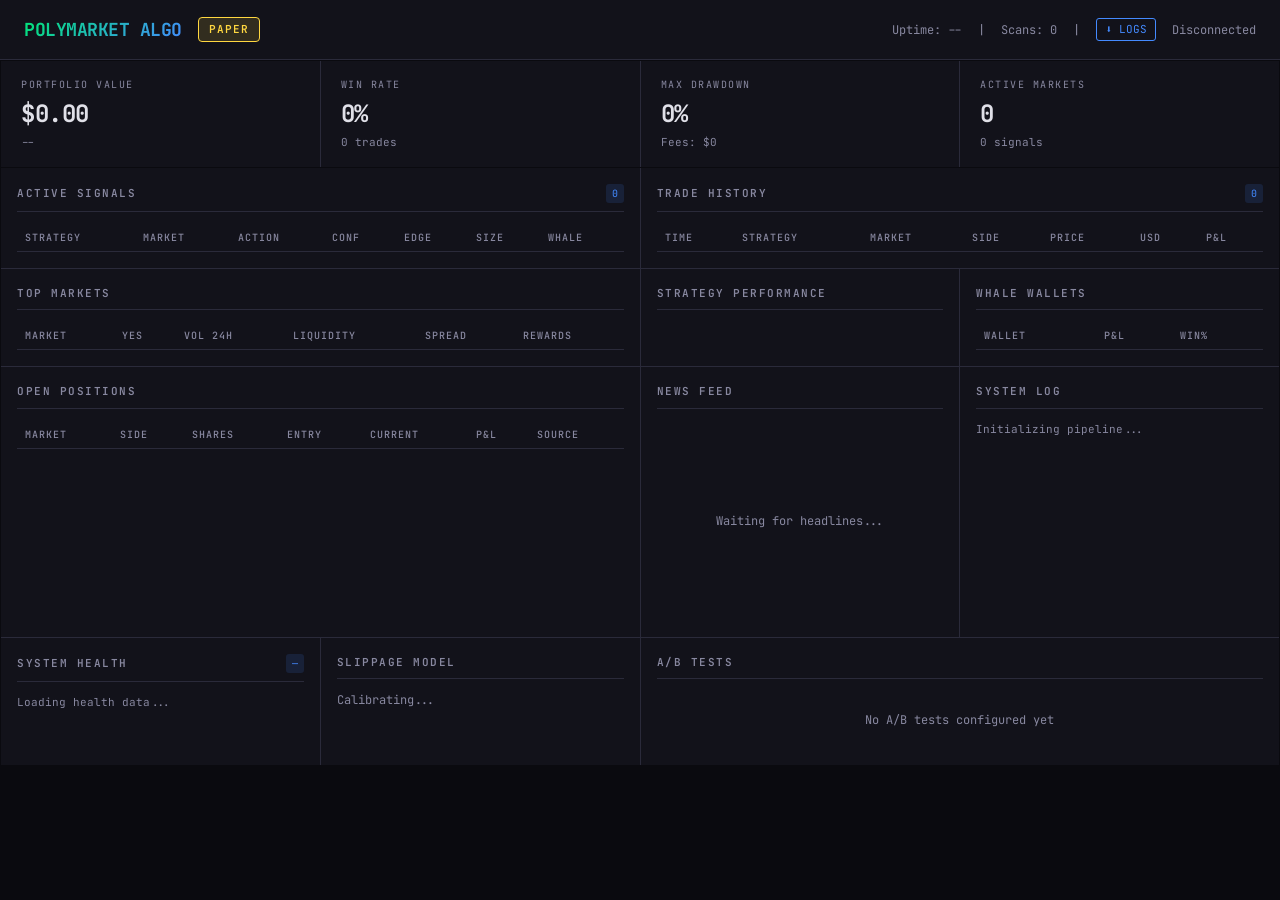
==== commit 181768aa: "feat: add wallet_ml_30m_drift_shadow strategy + dashboard badge, confirm copy_trader_shadow absent A" ====
--- a/dashboard/index.html
+++ b/dashboard/index.html
@@ -70,14 +70,6 @@
   .mode-paper { background: var(--yellow-dim); color: var(--yellow); border: 1px solid var(--yellow); }
   .mode-live { background: var(--green-dim); color: var(--green); border: 1px solid var(--green); animation: pulse 2s infinite; }
   .header-right { display: flex; align-items: center; gap: 16px; font-family: var(--mono); font-size: 12px; color: var(--text-dim); }
-  .header-link {
-    color: var(--blue);
-    text-decoration: none;
-    border: 1px solid var(--blue);
-    padding: 2px 8px;
-    border-radius: 3px;
-    font-size: 11px;
-  }
 
   @keyframes pulse { 0%, 100% { opacity: 1; } 50% { opacity: 0.6; } }
 
@@ -196,9 +188,7 @@
   .strat-whale { background: var(--purple-dim); color: var(--purple); }
   .strat-news { background: var(--yellow-dim); color: var(--yellow); }
   .strat-mean { background: var(--red-dim); color: var(--red); }
-  .strat-crypto { background: #1de9b622; color: #1de9b6; }
-  .strat-weather { background: #ffab4022; color: #ffab40; }
-  .strat-sports { background: #40c4ff22; color: #40c4ff; }
+  .strat-drift { background: #00bcd422; color: #00bcd4; }
 
   /* Confidence bar */
   .conf-bar {
@@ -272,112 +262,6 @@
   .perf-bar-fill { height: 100%; border-radius: 3px; transition: width 0.5s; }
   .perf-val { font-family: var(--mono); font-size: 11px; width: 60px; text-align: right; }
 
-  .sanity-item {
-    display: flex;
-    justify-content: space-between;
-    gap: 12px;
-    padding: 8px 0;
-    border-bottom: 1px solid var(--border);
-    font-family: var(--mono);
-    font-size: 11px;
-  }
-  .sanity-left { display: flex; align-items: center; gap: 8px; }
-  .sanity-icon {
-    width: 18px;
-    height: 18px;
-    border-radius: 999px;
-    display: inline-flex;
-    align-items: center;
-    justify-content: center;
-    font-size: 11px;
-    font-weight: 700;
-  }
-  .sanity-ok { background: var(--green-dim); color: var(--green); }
-  .sanity-warn { background: var(--yellow-dim); color: var(--yellow); }
-  .sanity-bad { background: var(--red-dim); color: var(--red); }
-  .sanity-note { color: var(--text-dim); text-align: right; }
-
-  .view-tabs {
-    display: flex;
-    flex-wrap: wrap;
-    gap: 8px;
-    margin: 14px 0 8px;
-  }
-  .view-tab {
-    border: 1px solid var(--border);
-    background: var(--surface);
-    color: var(--text-dim);
-    border-radius: 999px;
-    padding: 6px 12px;
-    font-family: var(--mono);
-    font-size: 11px;
-    cursor: pointer;
-    transition: all 0.2s ease;
-  }
-  .view-tab:hover {
-    border-color: var(--blue);
-    color: var(--text);
-  }
-  .view-tab.active {
-    background: var(--blue-dim);
-    border-color: var(--blue);
-    color: var(--blue);
-  }
-  .view-meta {
-    margin-bottom: 14px;
-    color: var(--text-dim);
-    font-family: var(--mono);
-    font-size: 11px;
-  }
-
-  .consult-select,
-  .consult-textarea {
-    width: 100%;
-    background: var(--surface2);
-    border: 1px solid var(--border);
-    color: var(--text);
-    font-family: var(--mono);
-    font-size: 12px;
-    padding: 10px 12px;
-    border-radius: 6px;
-  }
-  .consult-textarea {
-    min-height: 110px;
-    resize: vertical;
-  }
-  .consult-button {
-    border: 1px solid var(--blue);
-    background: var(--blue-dim);
-    color: var(--blue);
-    border-radius: 6px;
-    padding: 8px 14px;
-    font-family: var(--mono);
-    font-size: 11px;
-    cursor: pointer;
-  }
-  .consult-button:disabled {
-    opacity: 0.55;
-    cursor: wait;
-  }
-  .consult-response {
-    margin-top: 12px;
-    padding: 12px;
-    border: 1px solid var(--border);
-    background: var(--surface2);
-    border-radius: 6px;
-    font-family: var(--mono);
-    font-size: 12px;
-    white-space: pre-wrap;
-    line-height: 1.55;
-    max-height: 260px;
-    overflow-y: auto;
-  }
-  .consult-meta {
-    color: var(--text-dim);
-    font-family: var(--mono);
-    font-size: 11px;
-  }
-
   /* Responsive */
   @media (max-width: 1200px) {
     .grid { grid-template-columns: 1fr 1fr; }
@@ -402,8 +286,7 @@
     <span>|</span>
     <span id="scan-count">Scans: 0</span>
     <span>|</span>
-    <a href="/multiagent" class="header-link">OPUS LAB</a>
-    <a href="/api/legacy/logs/export" class="header-link">⬇ LOGS</a>
+    <a href="/api/logs/download" style="color:var(--blue);text-decoration:none;border:1px solid var(--blue);padding:2px 8px;border-radius:3px;font-size:11px">⬇ LOGS</a>
     <span id="last-update" class="dot-pulse">Connecting...</span>
   </div>
 </div>
@@ -431,9 +314,6 @@
     <div class="stat-sub" id="signal-count">0 signals</div>
   </div>
 </div>
-
-<div class="view-tabs" id="view-tabs"></div>
-<div class="view-meta" id="view-meta">Viewing all strategies</div>
 
 <!-- Main Grid -->
 <div class="grid">
@@ -508,53 +388,12 @@
     </div>
   </div>
 
-  <!-- Strategy Compare -->
-  <div class="card card-wide">
-    <div class="card-header">
-      <span class="card-title">Strategy Compare</span>
+  <!-- Strategy Performance -->
+  <div class="card">
+    <div class="card-header">
+      <span class="card-title">Strategy Performance</span>
     </div>
     <div id="strategy-perf" class="scrollable"></div>
-  </div>
-
-  <!-- Sanity Panel -->
-  <div class="card">
-    <div class="card-header">
-      <span class="card-title">Sanity Panel</span>
-      <span class="card-badge" id="sanity-badge">—</span>
-    </div>
-    <div class="scrollable" id="sanity-panel" style="font-family: var(--mono); font-size: 11px;">
-      <div style="color:var(--text-dim)">Waiting for diagnostics...</div>
-    </div>
-  </div>
-
-  <!-- Legacy LLM Consultant -->
-  <div class="card card-wide">
-    <div class="card-header">
-      <span class="card-title">LLM Consultant</span>
-      <span class="card-badge" id="legacy-consult-badge">LEGACY ONLY</span>
-    </div>
-    <div class="consult-meta" style="margin-bottom:10px">
-      This consultant reads compact legacy-engine diagnostics, trade tape, strategy rollups, headlines, and blocker summaries only. It does not read Opus.
-    </div>
-    <div style="display:grid;grid-template-columns:180px 1fr auto;gap:10px;align-items:center;margin-bottom:10px">
-      <select id="legacy-consult-provider" class="consult-select">
-        <option value="auto">Auto</option>
-        <option value="fireworks">GLM-5</option>
-        <option value="anthropic">Anthropic</option>
-        <option value="openai">OpenAI</option>
-      </select>
-      <div class="consult-meta" id="legacy-consult-meta">Ready to inspect the old engine.</div>
-      <a href="/api/legacy/logs/export" class="header-link" style="justify-self:end">⬇ LEGACY EXPORT</a>
-    </div>
-    <textarea
-      id="legacy-consult-question"
-      class="consult-textarea"
-      placeholder="Why is the old engine underperforming today? Which blocker matters most? What should I fix next?"
-    ></textarea>
-    <div style="display:flex;justify-content:flex-end;margin-top:10px">
-      <button id="legacy-consult-button" class="consult-button" onclick="runLegacyConsult()">CONSULT LLM</button>
-    </div>
-    <div id="legacy-consult-response" class="consult-response">Ask about legacy blockers, concentration, quiet cycles, strategy performance, or whether a recent loser was a model problem or an execution problem.</div>
   </div>
 
   <!-- Whale Activity -->
@@ -654,102 +493,19 @@
 
 <script>
 const API = window.location.origin + '/api/state';
-const STATE_POLL_INTERVAL_MS = 8000;
-const STATE_HIDDEN_POLL_INTERVAL_MS = 20000;
-const STATE_FETCH_TIMEOUT_MS = 7000;
 let lastState = null;
-let lastStateSuccessAt = null;
-let selectedView = 'all';
-let legacyConsultLoading = false;
-let legacyConsultResponse = null;
-let stateFetchInFlight = false;
-let statePollTimer = null;
-const CRYPTO_PAIRS_VIEW_KEYS = ['crypto_pairs_aave_doge', 'crypto_pairs_comp_floki', 'crypto_pairs_comp_link', 'crypto_pairs_bonk_grt'];
-const COPY_HEURISTIC_VIEW_KEYS = ['wallet_selective_copy_shadow', 'wallet_whale_consensus_shadow', 'wallet_contrarian_exit_shadow', 'wallet_fresh_market_shadow'];
-const SELF_MANAGED_SHADOW_VIEW_KEYS = ['weather_edge_live', 'copy_trader_shadow', ...COPY_HEURISTIC_VIEW_KEYS, 'kalshi_btc_arb_shadow', 'bitcoin_meanrev_shadow', ...CRYPTO_PAIRS_VIEW_KEYS];
-
-function isCryptoPairsShadowView(viewKey) {
-  return CRYPTO_PAIRS_VIEW_KEYS.includes(viewKey);
-}
-
-function isSelfManagedShadowView(viewKey) {
-  return SELF_MANAGED_SHADOW_VIEW_KEYS.includes(viewKey);
-}
 
 function stratBadge(source) {
   const map = {
     'liquidity_provision': ['LIQ', 'strat-liquidity'],
     'multi_outcome_arbitrage': ['ARB', 'strat-arbitrage'],
-    'bundle_arb_strict': ['BUNDLE', 'strat-arbitrage'],
     'whale_tracking': ['WHALE', 'strat-whale'],
     'news_latency': ['NEWS', 'strat-news'],
-    'news_whale': ['N+W', 'strat-whale'],
     'mean_reversion': ['MEAN', 'strat-mean'],
-    'crypto_temporal_arb': ['CRYPTO', 'strat-crypto'],
-    'bitcoin_futures_ml': ['BTC ML', 'strat-crypto'],
-    'bitcoin_latency_shadow': ['BTC LAT', 'strat-crypto'],
-    'bitcoin_meanrev_shadow': ['BTC MR', 'strat-crypto'],
-    'copy_trader_shadow': ['COPY', 'strat-whale'],
-    'wallet_selective_copy_shadow': ['SEL', 'strat-whale'],
-    'wallet_whale_consensus_shadow': ['CONS', 'strat-whale'],
-    'wallet_contrarian_exit_shadow': ['XREV', 'strat-whale'],
-    'wallet_fresh_market_shadow': ['FRESH', 'strat-whale'],
-    'kalshi_btc_arb_shadow': ['PK ARB', 'strat-arbitrage'],
-    'crypto_pairs_aave_doge_shadow': ['PAIRS', 'strat-crypto'],
-    'crypto_pairs_comp_floki_shadow': ['PAIRS', 'strat-crypto'],
-    'crypto_pairs_comp_link_shadow': ['PAIRS', 'strat-crypto'],
-    'crypto_pairs_bonk_grt_shadow': ['PAIRS', 'strat-crypto'],
-    'sports_nba_model': ['SPORTS', 'strat-sports'],
-    'bitcoin_whale': ['B+W', 'strat-whale'],
-    'crypto_structure': ['CSTR', 'strat-crypto'],
-    'weather_forecast': ['WX', 'strat-weather'],
-    'weather_all': ['WX', 'strat-weather'],
-    'weather_sniper': ['SNIPER', 'strat-weather'],
-    'weather_latency_hunter': ['LAT', 'strat-weather'],
-    'weather_swing_trader': ['SWING', 'strat-weather'],
-    'weather_model_trader': ['ML TR', 'strat-weather'],
-    'weather_model_signal': ['ML SIG', 'strat-weather'],
-    'weather_model_v2_trader': ['ML2 TR', 'strat-weather'],
-    'weather_model_v2_signal': ['ML2 SIG', 'strat-weather'],
-    'weather_edge_live': ['WEDGE', 'strat-weather'],
+    'wallet_ml_30m_drift_shadow': ['ML DRIFT', 'strat-drift'],
   };
   const [label, cls] = map[source] || [source.slice(0, 4).toUpperCase(), ''];
   return `<span class="strat-badge ${cls}">${label}</span>`;
-}
-
-function normalizeStrategyKey(key) {
-  const aliases = {
-    liquidity: 'liquidity_provision',
-    arbitrage: 'multi_outcome_arbitrage',
-    whale: 'whale_tracking',
-    news: 'news_latency',
-    mean_reversion: 'mean_reversion',
-    crypto_arb: 'crypto_temporal_arb',
-    bitcoin_model: 'bitcoin_futures_ml',
-    bitcoin_latency_shadow: 'bitcoin_latency_shadow',
-    bitcoin_meanrev_shadow: 'bitcoin_meanrev_shadow',
-    copy_trader_shadow: 'copy_trader_shadow',
-    wallet_selective_copy_shadow: 'wallet_selective_copy_shadow',
-    wallet_whale_consensus_shadow: 'wallet_whale_consensus_shadow',
-    wallet_contrarian_exit_shadow: 'wallet_contrarian_exit_shadow',
-    wallet_fresh_market_shadow: 'wallet_fresh_market_shadow',
-    kalshi_btc_arb_shadow: 'kalshi_btc_arb_shadow',
-    crypto_pairs_shadow: 'crypto_pairs_aave_doge_shadow',
-    crypto_pairs_shadow_comp_floki: 'crypto_pairs_comp_floki_shadow',
-    crypto_pairs_shadow_comp_link: 'crypto_pairs_comp_link_shadow',
-    crypto_pairs_shadow_bonk_grt: 'crypto_pairs_bonk_grt_shadow',
-    sports_model: 'sports_nba_model',
-    weather: 'weather_forecast',
-    weather_sniper: 'weather_sniper',
-    weather_latency: 'weather_latency_hunter',
-    weather_swing: 'weather_swing_trader',
-    weather_model_trader: 'weather_model_trader',
-    weather_model_signal: 'weather_model_signal',
-    weather_model_v2_trader: 'weather_model_v2_trader',
-    weather_model_v2_signal: 'weather_model_v2_signal',
-    weather_edge_live: 'weather_edge_live',
-  };
-  return aliases[key] || key;
 }
 
 function confBar(conf) {
@@ -776,156 +532,32 @@
   return s && s.length > n ? s.slice(0, n) + '…' : s;
 }
 
-function checkState(check) {
-  if (check.state) return check.state;
-  return check.ok ? 'ok' : 'bad';
-}
-
-function checkIcon(state) {
-  if (state === 'ok') return '✓';
-  if (state === 'warn') return '!';
-  return '✕';
-}
-
-function checkClass(state) {
-  if (state === 'ok') return 'sanity-ok';
-  if (state === 'warn') return 'sanity-warn';
-  return 'sanity-bad';
-}
-
-function viewBadge(view) {
-  if (!view || view.source === 'all') {
-    return '<span class="strat-badge">ALL</span>';
-  }
-  return stratBadge(view.source);
-}
-
-function getActiveView(d) {
-  const views = d.comparison_views || {};
-  if (!views[selectedView]) {
-    selectedView = 'all';
-  }
-  return views[selectedView] || views.all || {
-    key: 'all',
-    label: 'All',
-    source: 'all',
-    portfolio: d.portfolio || {},
-    signals: d.signals || [],
-    trades: d.trades || [],
-    performance: d.performance || {},
-  };
-}
-
-function renderViewTabs(d) {
-  const views = d.comparison_views || {};
-  const order = [
-    'all',
-    'weather_all',
-    'weather_sniper',
-    'weather_latency',
-    'weather_swing',
-    'weather_model_trader',
-    'weather_model_signal',
-    'weather_model_v2_trader',
-    'weather_model_v2_signal',
-    'weather_edge_live',
-    'news',
-    'news_whale',
-    'bitcoin',
-    'bitcoin_model',
-    'bitcoin_latency_shadow',
-    'copy_trader_shadow',
-    'wallet_selective_copy_shadow',
-    'wallet_whale_consensus_shadow',
-    'wallet_contrarian_exit_shadow',
-    'wallet_fresh_market_shadow',
-    'kalshi_btc_arb_shadow',
-    'bitcoin_meanrev_shadow',
-    'crypto_pairs_aave_doge',
-    'crypto_pairs_comp_floki',
-    'crypto_pairs_comp_link',
-    'crypto_pairs_bonk_grt',
-    'sports',
-    'bitcoin_whale',
-    'arbitrage',
-    'bundle_arb',
-    'whale_follow',
-    'momentum',
-  ];
-  const tabs = order
-    .filter(key => views[key])
-    .map(key => {
-      const view = views[key];
-      return `<button class="view-tab ${key === selectedView ? 'active' : ''}" onclick="selectView('${key}')">${view.label}</button>`;
-    })
-    .join('');
-  document.getElementById('view-tabs').innerHTML = tabs;
-}
-
-function selectView(key) {
-  selectedView = key;
-  if (lastState) render(lastState);
-}
-
-window.selectView = selectView;
-window.runLegacyConsult = runLegacyConsult;
-
 async function fetchState() {
-  if (stateFetchInFlight) {
-    return;
-  }
-  stateFetchInFlight = true;
-  const controller = new AbortController();
-  const timeoutId = setTimeout(() => controller.abort(), STATE_FETCH_TIMEOUT_MS);
   try {
-    const resp = await fetch(API, { cache: 'no-store', signal: controller.signal });
+    const resp = await fetch(API);
     if (!resp.ok) throw new Error(`HTTP ${resp.status}`);
     const data = await resp.json();
     lastState = data;
-    lastStateSuccessAt = new Date().toISOString();
     render(data);
     document.getElementById('last-update').textContent = 'Live';
     document.getElementById('last-update').className = '';
   } catch (err) {
-    const lastUpdateEl = document.getElementById('last-update');
-    if (lastState && lastStateSuccessAt) {
-      lastUpdateEl.textContent = `Stale ${timeAgo(lastStateSuccessAt)}`;
-      lastUpdateEl.className = '';
-    } else {
-      lastUpdateEl.textContent = 'Disconnected';
-      lastUpdateEl.className = 'dot-pulse';
-    }
+    document.getElementById('last-update').textContent = 'Disconnected';
+    document.getElementById('last-update').className = 'dot-pulse';
     console.error('Fetch error:', err);
-  } finally {
-    clearTimeout(timeoutId);
-    stateFetchInFlight = false;
-    scheduleStateFetch();
-  }
-}
-
-function scheduleStateFetch() {
-  if (statePollTimer) {
-    clearTimeout(statePollTimer);
-  }
-  const delay = document.hidden ? STATE_HIDDEN_POLL_INTERVAL_MS : STATE_POLL_INTERVAL_MS;
-  statePollTimer = setTimeout(fetchState, delay);
+  }
 }
 
 function render(d) {
-  renderViewTabs(d);
-  const activeView = getActiveView(d);
-
   // Header
   const badge = document.getElementById('mode-badge');
   badge.textContent = d.mode.toUpperCase();
   badge.className = `mode-badge mode-${d.mode}`;
   document.getElementById('uptime').textContent = `Uptime: ${d.uptime_human || '--'}`;
   document.getElementById('scan-count').textContent = `Scans: ${d.scan_count || 0}`;
-  const viewModeLabel = isSelfManagedShadowView(activeView.key) ? 'shadow book' : 'paper portfolio';
-  document.getElementById('view-meta').innerHTML = `Viewing ${viewBadge(activeView)} <span style="margin-left:6px">${activeView.label} ${viewModeLabel}</span> <span style="margin-left:10px;color:var(--text-dim)">Budget $${((activeView.portfolio || {}).starting_capital || 0).toFixed(0)}</span>`;
 
   // Stats
-  const p = activeView.portfolio || {};
+  const p = d.portfolio || {};
   document.getElementById('total-value').textContent = `$${(p.total_value || 0).toFixed(2)}`;
   const pnlEl = document.getElementById('total-pnl');
   pnlEl.textContent = `${p.total_pnl >= 0 ? '+' : ''}$${(p.total_pnl || 0).toFixed(2)} (${(p.total_pnl_pct || 0).toFixed(1)}%)`;
@@ -936,34 +568,34 @@
   document.getElementById('drawdown').textContent = `${(p.max_drawdown || 0).toFixed(1)}%`;
   document.getElementById('fees-paid').textContent = `Fees: $${(p.total_fees || 0).toFixed(2)}`;
   document.getElementById('market-count').textContent = d.active_markets || 0;
-  document.getElementById('signal-count').textContent = `${(activeView.signals || []).length} signals`;
+  document.getElementById('signal-count').textContent = `${(d.signals || []).length} signals`;
 
   // Signals
-  const signals = activeView.signals || [];
+  const signals = d.signals || [];
   document.getElementById('signal-badge').textContent = signals.length;
   document.getElementById('signals-table').innerHTML = signals.map(s => `
     <tr>
-      <td>${stratBadge(s.source || activeView.source)}</td>
-      <td title="${s.market || '—'}">${truncate(s.market || '—', 25)}</td>
-      <td>${String(s.action || s.event || 'signal').replace('_', ' ')}</td>
-      <td>${confBar(Number.isFinite(s.confidence) ? s.confidence : 0.5)}</td>
-      <td>${(Number.isFinite(s.edge) ? s.edge : 0).toFixed(1)}¢</td>
-      <td>$${(Number.isFinite(s.size) ? s.size : (Number.isFinite(s.size_usd) ? s.size_usd : 0)).toFixed(0)}</td>
-      <td>${s.whale || s.wallet ? '✓' : ''}</td>
+      <td>${stratBadge(s.source)}</td>
+      <td title="${s.market}">${truncate(s.market, 25)}</td>
+      <td>${s.action.replace('_', ' ')}</td>
+      <td>${confBar(s.confidence)}</td>
+      <td>${s.edge.toFixed(1)}¢</td>
+      <td>$${s.size.toFixed(0)}</td>
+      <td>${s.whale ? '✓' : ''}</td>
     </tr>
   `).join('');
 
   // Trades
-  const trades = activeView.trades || [];
+  const trades = d.trades || [];
   document.getElementById('trade-badge').textContent = trades.length;
-  document.getElementById('trades-table').innerHTML = trades.slice().reverse().map(t => `
+  document.getElementById('trades-table').innerHTML = trades.reverse().map(t => `
     <tr>
-      <td>${timeAgo(t.time || t.timestamp)}</td>
-      <td>${stratBadge(t.source || activeView.source)}</td>
-      <td title="${t.market || '—'}">${truncate(t.market || '—', 20)}</td>
-      <td>${t.side || t.outcome || t.event || '—'}</td>
-      <td>$${(Number.isFinite(t.price) ? t.price : (Number.isFinite(t.exit) ? t.exit : (Number.isFinite(t.entry) ? t.entry : 0))).toFixed(3)}</td>
-      <td>$${(Number.isFinite(t.usd) ? t.usd : (Number.isFinite(t.size_usd) ? t.size_usd : 0)).toFixed(2)}</td>
+      <td>${timeAgo(t.time)}</td>
+      <td>${stratBadge(t.source)}</td>
+      <td title="${t.market}">${truncate(t.market, 20)}</td>
+      <td>${t.side}</td>
+      <td>$${t.price.toFixed(3)}</td>
+      <td>$${t.usd.toFixed(2)}</td>
       <td class="${pnlColor(t.pnl)}">${t.pnl != null ? '$' + t.pnl.toFixed(2) : '—'}</td>
     </tr>
   `).join('');
@@ -982,63 +614,21 @@
   `).join('');
 
   // Strategy Performance
+  const perf = d.performance?.by_strategy || {};
   const perfEl = document.getElementById('strategy-perf');
-  const comparisonViews = d.comparison_views || {};
-  const order = ['all', 'weather_all', 'weather_sniper', 'weather_latency', 'weather_swing', 'weather_model_trader', 'weather_model_signal', 'weather_model_v2_trader', 'weather_model_v2_signal', 'weather_edge_live', 'news', 'news_whale', 'bitcoin', 'bitcoin_model', 'bitcoin_latency_shadow', 'copy_trader_shadow', 'wallet_selective_copy_shadow', 'wallet_whale_consensus_shadow', 'wallet_contrarian_exit_shadow', 'wallet_fresh_market_shadow', 'kalshi_btc_arb_shadow', 'bitcoin_meanrev_shadow', 'crypto_pairs_aave_doge', 'crypto_pairs_comp_floki', 'crypto_pairs_comp_link', 'crypto_pairs_bonk_grt', 'bitcoin_whale', 'arbitrage', 'bundle_arb', 'whale_follow', 'momentum'];
-  const sportsIndex = order.indexOf('bitcoin_whale');
-  order.splice(sportsIndex, 0, 'sports');
-  const rows = order.filter(key => comparisonViews[key]).map(key => {
-    const view = comparisonViews[key];
-    const perfStats = view.performance || {};
-    const portfolio = view.portfolio || {};
-    return {
-      key,
-      label: view.label,
-      source: view.source,
-      pnl: perfStats.total_pnl || 0,
-      winRate: (perfStats.win_rate || 0) * 100,
-      trades: perfStats.total_trades || portfolio.total_trades || 0,
-      open: (portfolio.positions || []).length,
-      signals: (view.signals || []).length,
-      cash: portfolio.cash || 0,
-      budget: portfolio.starting_capital || 0,
-    };
-  }).sort((a, b) => {
-    if (a.key === 'all') return -1;
-    if (b.key === 'all') return 1;
-    return (b.pnl - a.pnl) || (b.trades - a.trades) || a.label.localeCompare(b.label);
-  });
-
-  perfEl.innerHTML = rows.length ? `
-    <table>
-      <thead>
-        <tr>
-          <th>Tab</th>
-          <th>P&L</th>
-          <th>Win%</th>
-          <th>Trades</th>
-          <th>Open</th>
-          <th>Signals</th>
-          <th>Budget</th>
-          <th>Cash</th>
-        </tr>
-      </thead>
-      <tbody>
-        ${rows.map(row => `
-          <tr>
-            <td>${viewBadge({source: row.source})} <span style="margin-left:6px">${row.label}</span></td>
-            <td class="${pnlColor(row.pnl)}">$${row.pnl.toFixed(2)}</td>
-            <td>${row.winRate.toFixed(0)}%</td>
-            <td>${row.trades}</td>
-            <td>${row.open}</td>
-            <td>${row.signals}</td>
-            <td>$${row.budget.toFixed(0)}</td>
-            <td>$${row.cash.toFixed(2)}</td>
-          </tr>
-        `).join('')}
-      </tbody>
-    </table>
-  ` : '<div style="color:var(--text-dim);padding:20px;text-align:center">No strategy data yet</div>';
+  perfEl.innerHTML = Object.entries(perf).map(([name, s]) => {
+    const wr = s.win_rate ? (s.win_rate * 100).toFixed(0) : 0;
+    const barColor = s.total_pnl >= 0 ? 'var(--green)' : 'var(--red)';
+    return `
+      <div class="perf-row">
+        <div class="perf-label">${stratBadge(name)}</div>
+        <div class="perf-bar-bg">
+          <div class="perf-bar-fill" style="width:${Math.min(Math.abs(wr), 100)}%;background:${barColor}"></div>
+        </div>
+        <div class="perf-val ${pnlColor(s.total_pnl)}">$${(s.total_pnl || 0).toFixed(2)}</div>
+      </div>
+    `;
+  }).join('') || '<div style="color:var(--text-dim);padding:20px;text-align:center">No data yet</div>';
 
   // Whale wallets
   const whales = d.whale_wallets || [];
@@ -1068,7 +658,7 @@
   const news = d.recent_news || [];
   const newsFeed = document.getElementById('news-feed');
   if (news.length > 0) {
-    newsFeed.innerHTML = news.slice().reverse().map(n => {
+    newsFeed.innerHTML = news.reverse().map(n => {
       const cls = n.classification;
       let classLabel = '';
       if (cls && cls.direction && cls.direction !== 'neutral') {
@@ -1084,11 +674,9 @@
   }
 
   // Health, Slippage, A/B
-  renderSanity(d);
   renderHealth(d);
   renderSlippage(d);
   renderAB(d);
-  renderLegacyConsultPanel(d);
 
   // Errors
   const errors = d.errors || [];
@@ -1096,69 +684,6 @@
     document.getElementById('error-log').innerHTML = errors.map(e =>
       `<div style="padding:3px 0;border-bottom:1px solid var(--border);color:var(--red)">${e}</div>`
     ).join('');
-  }
-}
-
-function renderLegacyConsultPanel(d) {
-  const button = document.getElementById('legacy-consult-button');
-  const meta = document.getElementById('legacy-consult-meta');
-  const response = document.getElementById('legacy-consult-response');
-  const badge = document.getElementById('legacy-consult-badge');
-  const blocker = (d.diagnostics?.filtered_signals && Object.keys(d.diagnostics.filtered_signals).length)
-    ? Object.entries(d.diagnostics.filtered_signals).sort((a, b) => b[1] - a[1])[0]
-    : null;
-
-  button.disabled = legacyConsultLoading;
-  button.textContent = legacyConsultLoading ? 'CONSULTING…' : 'CONSULT LLM';
-  badge.textContent = `LEGACY ${d.scan_count || 0}`;
-  meta.textContent = blocker
-    ? `Latest legacy blocker signal: ${blocker[0]} (${blocker[1]})`
-    : 'Legacy consultant sees compact diagnostics only, not Opus.';
-
-  if (legacyConsultLoading) {
-    response.textContent = 'Consulting legacy diagnostics...';
-    return;
-  }
-
-  if (legacyConsultResponse) {
-    response.textContent = legacyConsultResponse.ok
-      ? legacyConsultResponse.answer || 'No answer returned.'
-      : legacyConsultResponse.answer || 'Legacy consult failed.';
-    return;
-  }
-
-  response.textContent = 'Ask about legacy blockers, concentration, quiet cycles, strategy performance, or whether a recent loser was a model problem or an execution problem.';
-}
-
-async function runLegacyConsult() {
-  const textarea = document.getElementById('legacy-consult-question');
-  const provider = document.getElementById('legacy-consult-provider').value || 'auto';
-  const question = (textarea.value || '').trim();
-  if (!question) {
-    legacyConsultResponse = { ok: false, answer: 'Ask a non-empty diagnostic question.' };
-    if (lastState) renderLegacyConsultPanel(lastState);
-    return;
-  }
-
-  legacyConsultLoading = true;
-  legacyConsultResponse = null;
-  if (lastState) renderLegacyConsultPanel(lastState);
-
-  try {
-    const resp = await fetch('/api/legacy/consult', {
-      method: 'POST',
-      headers: { 'Content-Type': 'application/json' },
-      body: JSON.stringify({ question, provider }),
-    });
-    legacyConsultResponse = await resp.json();
-  } catch (err) {
-    legacyConsultResponse = {
-      ok: false,
-      answer: `Legacy consult failed: ${err.message || err}`,
-    };
-  } finally {
-    legacyConsultLoading = false;
-    if (lastState) renderLegacyConsultPanel(lastState);
   }
 }
 
@@ -1205,616 +730,6 @@
   }
 
   document.getElementById('health-panel').innerHTML = html;
-}
-
-function renderSanity(d) {
-  const activeView = getActiveView(d);
-  if (activeView.key !== 'all') {
-    const strategyKeyMap = {
-      weather_all: 'weather',
-      weather_sniper: 'weather',
-      weather_latency: 'weather',
-      weather_swing: 'weather',
-      weather_model_trader: 'weather_model',
-      weather_model_signal: 'weather_model',
-      weather_model_v2_trader: 'weather_model_v2',
-      weather_model_v2_signal: 'weather_model_v2',
-      weather_edge_live: 'weather_edge_live',
-      news: 'news',
-      bitcoin: 'crypto_arb',
-      bitcoin_model: 'bitcoin_model',
-      bitcoin_latency_shadow: 'bitcoin_latency_shadow',
-      copy_trader_shadow: 'copy_trader_shadow',
-      wallet_selective_copy_shadow: 'wallet_selective_copy_shadow',
-      wallet_whale_consensus_shadow: 'wallet_whale_consensus_shadow',
-      wallet_contrarian_exit_shadow: 'wallet_contrarian_exit_shadow',
-      wallet_fresh_market_shadow: 'wallet_fresh_market_shadow',
-      kalshi_btc_arb_shadow: 'kalshi_btc_arb_shadow',
-      bitcoin_meanrev_shadow: 'bitcoin_meanrev_shadow',
-      crypto_pairs_aave_doge: 'crypto_pairs_shadow',
-      crypto_pairs_comp_floki: 'crypto_pairs_shadow_comp_floki',
-      crypto_pairs_comp_link: 'crypto_pairs_shadow_comp_link',
-      crypto_pairs_bonk_grt: 'crypto_pairs_shadow_bonk_grt',
-      sports: 'sports_model',
-      arbitrage: 'arbitrage',
-      momentum: 'mean_reversion',
-    };
-    const runtime = d.strategies?.[strategyKeyMap[activeView.key]] || {};
-    const weatherVariantKeyMap = {
-      weather_all: 'all',
-      weather_sniper: 'sniper',
-      weather_latency: 'latency',
-      weather_swing: 'swing',
-      weather_model_trader: 'trader',
-      weather_model_signal: 'signal',
-      weather_model_v2_trader: 'trader',
-      weather_model_v2_signal: 'signal',
-      weather_edge_live: 'live',
-    };
-    const weatherVariants = runtime.variants || {};
-    const weatherVariant = weatherVariants[weatherVariantKeyMap[activeView.key]] || {};
-    const p = activeView.portfolio || {};
-    const signals = activeView.signals || [];
-    const positions = p.positions || [];
-    const recentHeadlineCount = (d.recent_news || []).length;
-    const baseLoopAlive = (runtime.scans_completed || 0) > 0 && runtime.enabled !== false;
-    const newsLoopHealthy = baseLoopAlive && (
-      recentHeadlineCount > 0 ||
-      (runtime.pending_headlines || 0) > 0 ||
-      (runtime.classified_headlines || 0) > 0 ||
-      (p.total_trades || 0) > 0
-    );
-    const weatherFeedHealthy = (runtime.forecast_cities || 0) > 0 && (
-      (runtime.models_ready || 0) >= 2 ||
-      !!runtime.last_forecast_refresh ||
-      !!runtime.state_loaded ||
-      (runtime.matched_markets || 0) > 0 ||
-      (weatherVariant.last_candidates || 0) > 0
-    );
-    const openCap = activeView.key === 'weather_sniper'
-      ? 30
-      : (activeView.key === 'weather_latency' || activeView.key === 'weather_swing'
-        ? 12
-        : (activeView.key === 'weather_model_trader' || activeView.key === 'weather_model_v2_trader' ? 20 : (activeView.key === 'weather_model_signal' || activeView.key === 'weather_model_v2_signal' ? 14 : (activeView.key === 'bitcoin_model' ? 12 : (activeView.key === 'bitcoin_latency_shadow' ? 8 : ((activeView.key === 'copy_trader_shadow') ? (runtime.max_open_positions || 8) : ((COPY_HEURISTIC_VIEW_KEYS.includes(activeView.key)) ? (runtime.max_open_positions || 6) : ((activeView.key === 'kalshi_btc_arb_shadow' || activeView.key === 'bitcoin_meanrev_shadow' || isCryptoPairsShadowView(activeView.key)) ? 1 : 10))))))));
-    const resolvedOpenCap = activeView.key === 'sports' ? 16 : openCap;
-    const checks = [
-      {
-        label: 'Portfolio funded',
-        ok: (p.total_value || 0) > 0,
-        note: `$${(p.cash || 0).toFixed(0)} cash`,
-      },
-      {
-        label: 'Strategy loop alive',
-        ok: activeView.key === 'news'
-          ? newsLoopHealthy
-          : baseLoopAlive && (runtime.errors || 0) === 0,
-        note: `${runtime.scans_completed || 0} scans / ${runtime.errors || 0} errors`,
-      },
-      {
-        label: 'Signal or trade flow',
-        ok:
-          signals.length > 0
-          || (p.total_trades || 0) > 0
-          || (runtime.signals_generated || 0) > 0
-          || (activeView.key === 'copy_trader_shadow' && (((runtime.entries || 0) > 0) || ((runtime.target_wallets || 0) > 0)))
-          || (COPY_HEURISTIC_VIEW_KEYS.includes(activeView.key) && (((runtime.copied_trades || 0) > 0) || ((runtime.decisions_logged || 0) > 0)))
-          || (activeView.key === 'kalshi_btc_arb_shadow' && (((runtime.entries || 0) > 0) || ((runtime.candidate_opportunities || 0) > 0)))
-          || (activeView.key === 'bitcoin_meanrev_shadow' && ((runtime.evaluated_buckets || 0) > 0 || (runtime.candidate_events || 0) > 0)),
-        note: activeView.key === 'bitcoin_meanrev_shadow'
-          ? `${signals.length} live / ${p.total_trades || 0} trades / ${runtime.candidate_events || 0} shock / ${runtime.evaluated_buckets || 0} eval`
-          : activeView.key === 'copy_trader_shadow'
-            ? `${signals.length} live / ${p.total_trades || 0} trades / ${runtime.target_wallets || 0} wallets / ${runtime.entries || 0} entries`
-            : COPY_HEURISTIC_VIEW_KEYS.includes(activeView.key)
-              ? `${signals.length} live / ${p.total_trades || 0} trades / ${runtime.decisions_logged || 0} decisions / ${runtime.copied_trades || 0} copied`
-            : activeView.key === 'kalshi_btc_arb_shadow'
-              ? `${signals.length} live / ${p.total_trades || 0} trades / ${runtime.candidate_opportunities || 0} arbs / ${runtime.entries || 0} entries`
-          : `${signals.length} live / ${p.total_trades || 0} trades`,
-      },
-      {
-        label: 'Capacity headroom',
-        ok: (p.cash || 0) > 25 || positions.length < resolvedOpenCap,
-        note: `$${(p.cash || 0).toFixed(0)} cash / ${positions.length} open (cap ${resolvedOpenCap})`,
-      },
-    ];
-
-    if (activeView.key === 'weather_all') {
-      const variantSignals = Object.values(weatherVariants).reduce((sum, item) => sum + (item.last_signals || 0), 0);
-      checks.splice(2, 0, {
-        label: 'Forecast models ready',
-        ok: (runtime.models_ready || 0) >= 2 && (runtime.forecast_cities || 0) > 0,
-        note: `${runtime.models_ready || 0} models / ${runtime.forecast_cities || 0} cities`,
-      });
-      checks.splice(3, 0, {
-        label: 'Variant flow',
-        ok: variantSignals > 0 || (p.total_trades || 0) > 0,
-        note: `${variantSignals} live variant signals`,
-      });
-    }
-
-    if (activeView.key === 'bitcoin') {
-      checks.splice(2, 0, {
-        label: 'Market match + price feed',
-        ok: (runtime.matched_markets || 0) > 0 && (runtime.last_price_provider_count || 0) > 0,
-        note: `${runtime.matched_markets || 0} markets / ${runtime.last_price_provider_count || 0} providers`,
-      });
-    }
-
-    if (activeView.key === 'bitcoin_latency_shadow') {
-      checks.splice(2, 0, {
-        label: 'BTC feed + market match',
-        ok: (runtime.inner_matched_markets || 0) > 0 && (runtime.inner_price_provider_count || 0) > 0,
-        note: `${runtime.inner_matched_markets || 0} matched / ${runtime.inner_price_provider_count || 0} providers`,
-      });
-      checks.splice(3, 0, {
-        label: 'Dedicated BTC flow',
-        ok: (runtime.candidate_signals || 0) > 0 || (runtime.emitted_signals || 0) > 0 || signals.length > 0 || (p.total_trades || 0) > 0,
-        note: `${runtime.candidate_signals || 0} candidates / ${runtime.emitted_signals || 0} emitted`,
-      });
-    }
-
-    if (activeView.key === 'copy_trader_shadow') {
-      checks.splice(2, 0, {
-        label: 'Wallet roster live',
-        ok: (runtime.target_wallets || 0) > 0,
-        note: `${runtime.target_wallets || 0} tracked / ${runtime.activity_events_seen || 0} seen`,
-      });
-      checks.splice(3, 0, {
-        label: 'Mirror engine active',
-        ok: (runtime.entries || 0) > 0 || (runtime.last_activity_refresh_at || '') !== '',
-        note: `${runtime.entries || 0} entries / ${runtime.resolved_trades || 0} resolved`,
-      });
-    }
-
-    if (COPY_HEURISTIC_VIEW_KEYS.includes(activeView.key)) {
-      checks.splice(2, 0, {
-        label: 'Real trade tape linked',
-        ok: (runtime.last_processed_trade_id || 0) > 0 || (runtime.decisions_logged || 0) > 0,
-        note: `${runtime.last_processed_trade_id || 0} last trade id / ${runtime.kind || 'heuristic'}`,
-      });
-      checks.splice(3, 0, {
-        label: 'Heuristic scorer active',
-        ok: (runtime.decisions_logged || 0) > 0 || (runtime.scans_completed || 0) > 0,
-        note: `${runtime.decisions_logged || 0} decisions / ${runtime.copied_trades || 0} copied`,
-      });
-    }
-
-    if (activeView.key === 'kalshi_btc_arb_shadow') {
-      checks.splice(2, 0, {
-        label: 'Hourly pair discovery',
-        ok: !!runtime.last_event_ticker && !!runtime.last_price_to_beat,
-        note: `${runtime.last_event_ticker || 'no event'} / ${runtime.last_price_to_beat ? '$' + Number(runtime.last_price_to_beat).toFixed(2) : 'waiting priceToBeat'}`,
-      });
-      checks.splice(3, 0, {
-        label: 'Cross-venue arb flow',
-        ok: (runtime.candidate_opportunities || 0) > 0 || (runtime.entries || 0) > 0 || (p.total_trades || 0) > 0,
-        note: `${runtime.candidate_opportunities || 0} arbs / ${runtime.entries || 0} entries / $${Number(runtime.last_best_margin_dollars || 0).toFixed(3)} best`,
-      });
-    }
-
-    if (activeView.key === 'bitcoin_model') {
-      const feedStats = runtime.feed_stats || {};
-      const marketFeedStats = runtime.market_feed_stats || {};
-      const contextStats = runtime.context_stats || {};
-      const minFresh = runtime.min_source_fresh_score || 0.5;
-      const effectiveFresh = runtime.last_effective_source_fresh_score || runtime.last_source_fresh_score || 0;
-      checks.splice(2, 0, {
-        label: 'Model bundle loaded',
-        ok: !!runtime.enabled && !!runtime.bundle_ready && (runtime.feature_count || 0) > 0,
-        note: runtime.bundle_error
-          ? `${runtime.bundle_error} / ${runtime.bundle_version || 'unknown'}`
-          : `${runtime.feature_count || 0} features / ${runtime.bundle_version || 'unknown'}`,
-      });
-      checks.splice(3, 0, {
-        label: 'Fast lane ready',
-        ok: !!feedStats.stream_connected && !!feedStats.warmup_ready && !!feedStats.fast_lane_ready && effectiveFresh >= minFresh,
-        note: `${feedStats.trade_events || 0} trades / ${feedStats.book_ticker_updates || 0} quotes / fresh ${(effectiveFresh).toFixed(2)} / ${(minFresh).toFixed(2)}${(runtime.metrics_supported === false || runtime.funding_supported === false) ? ' degraded-live' : ''}`,
-      });
-      checks.splice(4, 0, {
-        label: 'Polymarket lag lane',
-        ok: !!marketFeedStats.connected && (((marketFeedStats.quoted_assets || 0) > 0) || ((marketFeedStats.recent_quoted_assets || 0) > 0) || (marketFeedStats.watched_assets || 0) > 0),
-        note: `${marketFeedStats.quoted_assets || 0} fresh / ${marketFeedStats.recent_quoted_assets || 0} recent / ${marketFeedStats.watched_assets || 0} watched / ${runtime.last_live_lagged_markets || 0} lagged`,
-      });
-      checks.splice(5, 0, {
-        label: 'Context lane',
-        ok: !(runtime.context_enabled === false) && ((contextStats.healthy_provider_count || 0) > 0 || (contextStats.recent_item_count || 0) > 0 || (runtime.last_context_regime || 'disabled') !== 'disabled'),
-        note: `${runtime.last_context_regime || 'unknown'} / ${runtime.last_context_bias || 'neutral'} / ${(runtime.last_context_intensity || 0).toFixed(2)} / ${contextStats.healthy_provider_count || 0} healthy`,
-      });
-      checks.splice(6, 0, {
-        label: 'Scored BTC markets',
-        ok: (runtime.scored_markets || 0) > 0 || signals.length > 0 || (p.total_trades || 0) > 0,
-        note: `${runtime.scored_markets || 0} scored / ${runtime.matched_markets || 0} matched`,
-      });
-      checks.splice(7, 0, {
-        label: 'Separate log stream live',
-        ok: (runtime.log_entries || 0) > 0 && !!runtime.last_log_at,
-        note: `${runtime.log_entries || 0} entries / ${runtime.last_log_at || 'no writes yet'}`,
-      });
-      checks.splice(8, 0, {
-        label: 'BTC ML flow',
-        ok: (runtime.last_signals || 0) > 0 || signals.length > 0 || (p.total_trades || 0) > 0,
-        note: `${runtime.last_signals || 0} live / ${p.total_trades || 0} trades | dir ${runtime.last_direction || 'neutral'}${runtime.last_direction_mode ? ` (${runtime.last_direction_mode})` : ''} | L ${Number(runtime.last_long_score || 0).toFixed(3)} / S ${Number(runtime.last_short_score || 0).toFixed(3)}`,
-      });
-    }
-
-    if (activeView.key === 'bitcoin_meanrev_shadow') {
-      const feedStats = runtime.feed_stats || {};
-      const futuresStats = feedStats.futures || {};
-      const spotStats = feedStats.spot || {};
-      const coinbaseStats = feedStats.coinbase || {};
-      const archiveStats = feedStats.archive || {};
-      const latestArchiveWriteAt = archiveStats.last_archive_write_at || feedStats.archive_last_write_at || runtime.last_archive_write_at;
-      const archiveFresh = !!latestArchiveWriteAt && (Date.now() - new Date(latestArchiveWriteAt).getTime()) <= 120000;
-      const venueConnectedCount = [futuresStats, spotStats, coinbaseStats].filter((venue) => !!venue.connected).length;
-      const venueEventCount =
-        (futuresStats.agg_trade_events || 0)
-        + (spotStats.agg_trade_events || 0)
-        + (coinbaseStats.level2_events || 0);
-      const feedWarm = !!feedStats.warmup_ready;
-      const feedAlive = feedWarm && archiveFresh && venueEventCount > 0 && venueConnectedCount >= 2;
-      const feedDegraded = !feedAlive && !!runtime.enabled && (
-        (runtime.heartbeat_logs || 0) > 0
-        || (runtime.warmup_rejects || 0) > 0
-        || venueConnectedCount > 0
-        || venueEventCount > 0
-        || !!runtime.last_loop_at
-      );
-      const tradeFlowAlive =
-        (runtime.entries || 0) > 0
-        || (runtime.closed_trades || 0) > 0
-        || !!runtime.open_position
-        || (runtime.candidate_events || 0) > 0
-        || (runtime.evaluated_buckets || 0) > 0;
-      const tradeFlowDegraded = !tradeFlowAlive && !!runtime.enabled && (
-        (runtime.heartbeat_logs || 0) > 0
-        || (runtime.warmup_rejects || 0) > 0
-        || !!runtime.last_loop_at
-      );
-      checks.splice(2, 0, {
-        label: 'Frozen model loaded',
-        ok: !!runtime.enabled && !!runtime.bundle_ready && !!runtime.frozen_model_only && runtime.online_learning_enabled === false,
-        note: runtime.bundle_error
-          ? `${runtime.bundle_error}`
-          : `${runtime.feature_count || 0} features / score ${Number(runtime.score_threshold || 0).toFixed(2)}`,
-      });
-      checks.splice(3, 0, {
-        label: 'Multivenue live feeds',
-        ok: feedAlive,
-        state: feedAlive ? 'ok' : (feedDegraded ? 'warn' : 'bad'),
-        note: `${venueConnectedCount}/3 connected / fut ${futuresStats.agg_trade_events || 0} / spot ${spotStats.agg_trade_events || 0} / cb ${coinbaseStats.level2_events || 0} / arch ${timeAgo(latestArchiveWriteAt)}`,
-      });
-      checks.splice(4, 0, {
-        label: 'Future data archived',
-        ok: (archiveStats.archive_entries || 0) > 0 && !!latestArchiveWriteAt,
-        state: ((archiveStats.archive_entries || 0) > 0 && !!latestArchiveWriteAt) ? 'ok' : (((runtime.heartbeat_logs || 0) > 0 || !!runtime.last_loop_at) ? 'warn' : 'bad'),
-        note: `${archiveStats.archive_entries || 0} archived / ${latestArchiveWriteAt || 'no writes yet'}`,
-      });
-      checks.splice(5, 0, {
-        label: 'Shadow trade flow',
-        ok: tradeFlowAlive,
-        state: tradeFlowAlive ? 'ok' : (tradeFlowDegraded ? 'warn' : 'bad'),
-        note: `${runtime.entries || 0} entries / ${runtime.closed_trades || 0} closed / ${runtime.candidate_events || 0} shock / ${runtime.qualified_candidates || 0} qualified / ${runtime.evaluated_buckets || 0} eval`,
-      });
-      checks.splice(6, 0, {
-        label: 'PnL book updating',
-        ok: !!runtime.last_loop_at && (((runtime.closed_trades || 0) > 0) || !!runtime.open_position || (runtime.evaluated_buckets || 0) > 0),
-        state: (!!runtime.last_loop_at && (((runtime.closed_trades || 0) > 0) || !!runtime.open_position || (runtime.evaluated_buckets || 0) > 0))
-          ? 'ok'
-          : (!!runtime.last_loop_at ? 'warn' : 'bad'),
-        note: `${Number(runtime.total_net_bps || 0).toFixed(2)} bps / $${Number(runtime.total_pnl_usd || 0).toFixed(2)} / ${Number((runtime.win_rate || 0) * 100).toFixed(1)}% / ${runtime.last_reject_reason || 'no-reject'}`,
-      });
-      checks.splice(7, 0, {
-        label: 'Trigger diagnostics',
-        ok: (runtime.evaluated_buckets || 0) > 0,
-        state: (runtime.evaluated_buckets || 0) > 0 ? 'ok' : (((runtime.heartbeat_logs || 0) > 0 || (runtime.warmup_rejects || 0) > 0) ? 'warn' : 'bad'),
-        note: `worst ${Number(runtime.worst_past_return_bps || 0).toFixed(2)}bps / best rej ${Number(runtime.best_rejected_score || 0).toFixed(3)} / miss ${runtime.shock_filter_misses || 0} shock / ${runtime.score_filter_misses || 0} score`,
-      });
-    }
-
-    if (isCryptoPairsShadowView(activeView.key)) {
-      const streamerStats = runtime.streamer_stats || {};
-      const ratioStats = runtime.ratio_engine_stats || {};
-      const lastRatioTickAt = runtime.last_ratio_tick_at;
-      const lastHourlyCheckAt = runtime.last_hourly_check_at;
-      const ratioFresh = !!lastRatioTickAt && (Date.now() - new Date(lastRatioTickAt).getTime()) <= 120000;
-      const hourlyFresh = !!lastHourlyCheckAt && (Date.now() - new Date(lastHourlyCheckAt).getTime()) <= 3900000;
-      const cointegration = runtime.current_cointegration_pvalue;
-      const tradeFlowAlive =
-        (runtime.entries || 0) > 0
-        || (runtime.closed_trades || 0) > 0
-        || !!runtime.open_position
-        || (runtime.entry_signals || 0) > 0;
-      checks.splice(2, 0, {
-        label: 'Pair feed live',
-        ok: (streamerStats.messages || 0) > 0 && (streamerStats.bars_emitted || 0) > 0 && ratioFresh,
-        state: ((streamerStats.messages || 0) > 0 && (streamerStats.bars_emitted || 0) > 0 && ratioFresh) ? 'ok' : (((streamerStats.messages || 0) > 0 || !!runtime.last_ratio_tick_at) ? 'warn' : 'bad'),
-        note: `${streamerStats.messages || 0} msgs / ${streamerStats.bars_emitted || 0} bars / ${timeAgo(lastRatioTickAt)}`,
-      });
-      checks.splice(3, 0, {
-        label: 'Ratio ledger running',
-        ok: (runtime.ratio_updates || 0) > 0 && !!runtime.ratio_ticks_csv,
-        state: ((runtime.ratio_updates || 0) > 0 && !!runtime.ratio_ticks_csv) ? 'ok' : (((streamerStats.messages || 0) > 0) ? 'warn' : 'bad'),
-        note: `${runtime.ratio_updates || 0} ticks / csv live / no-price ${ratioStats.no_price_reject || 0} / lag ${ratioStats.lag_reject || 0} / warmup ${ratioStats.warmup_reject || 0}`,
-      });
-      checks.splice(4, 0, {
-        label: 'Hourly checks writing',
-        ok: hourlyFresh,
-        state: hourlyFresh ? 'ok' : (!!runtime.hourly_checks_path ? 'warn' : 'bad'),
-        note: `${runtime.hourly_checks_path || 'no file'} / ${lastHourlyCheckAt || 'no hourly check yet'}`,
-      });
-      checks.splice(5, 0, {
-        label: 'Trade ledger writing',
-        ok: tradeFlowAlive && !!runtime.trade_ledger_csv,
-        state: (tradeFlowAlive && !!runtime.trade_ledger_csv) ? 'ok' : (((runtime.entry_signals || 0) > 0 || (runtime.ratio_updates || 0) > 0) ? 'warn' : 'bad'),
-        note: `${runtime.entry_signals || 0} entry sig / ${runtime.entries || 0} entries / ${runtime.closed_trades || 0} closed`,
-      });
-      checks.splice(6, 0, {
-        label: 'Cointegration holding',
-        ok: cointegration == null || cointegration <= 0.05,
-        state: cointegration == null ? 'warn' : (cointegration <= 0.05 ? 'ok' : 'bad'),
-        note: cointegration == null ? 'not enough daily data yet' : `p=${Number(cointegration).toFixed(4)}`,
-      });
-      checks.splice(7, 0, {
-        label: 'PnL book updating',
-        ok: (runtime.ratio_updates || 0) > 0,
-        state: (runtime.ratio_updates || 0) > 0 ? 'ok' : (((streamerStats.messages || 0) > 0) ? 'warn' : 'bad'),
-        note: `${Number(runtime.total_net_bps || 0).toFixed(2)} bps / $${Number(runtime.total_pnl_usd || 0).toFixed(2)} / ${Number((runtime.win_rate || 0) * 100).toFixed(1)}%`,
-      });
-    }
-
-    if (activeView.key === 'sports') {
-      const feedStats = runtime.feed_stats || {};
-      checks.splice(2, 0, {
-        label: 'NBA feed ready',
-        ok: (runtime.games_loaded || 0) > 0 && !feedStats.last_error,
-        note: `${runtime.games_loaded || 0} games / ${feedStats.line_move_candidates || 0} movers`,
-      });
-      checks.splice(3, 0, {
-        label: 'Matched sports markets',
-        ok: (runtime.matched_markets || 0) > 0 || signals.length > 0 || (p.total_trades || 0) > 0,
-        note: `${runtime.matched_markets || 0} matched / ${runtime.candidate_markets || 0} candidates`,
-      });
-      checks.splice(4, 0, {
-        label: 'Scored markets',
-        ok: (runtime.scored_markets || 0) > 0 || signals.length > 0 || (p.total_trades || 0) > 0,
-        note: `${runtime.scored_markets || 0} scored / ${runtime.last_signals || 0} live`,
-      });
-      checks.splice(5, 0, {
-        label: 'Separate log stream live',
-        ok: (runtime.log_entries || 0) > 0 && !!runtime.last_log_at,
-        note: `${runtime.log_entries || 0} entries / ${runtime.last_log_at || 'no writes yet'}`,
-      });
-    }
-
-    if (activeView.key === 'news') {
-      checks.splice(2, 0, {
-        label: 'Headline intake',
-        ok: recentHeadlineCount > 0 || (runtime.pending_headlines || 0) > 0,
-        note: `${recentHeadlineCount} recent headlines`,
-      });
-    }
-
-    if (activeView.key === 'weather_sniper' || activeView.key === 'weather_latency' || activeView.key === 'weather_swing') {
-      checks.splice(2, 0, {
-        label: 'Forecast models ready',
-        ok: weatherFeedHealthy,
-        note: (runtime.models_ready || 0) > 0
-          ? `${runtime.models_ready || 0} models / ${runtime.forecast_cities || 0} cities`
-          : `${runtime.forecast_cities || 0} cities / ${runtime.last_forecast_refresh ? 'forecast refresh live' : 'waiting refresh'}`,
-      });
-      checks.splice(3, 0, {
-        label: 'Variant candidates',
-        ok: (weatherVariant.last_candidates || 0) > 0 || signals.length > 0 || (p.total_trades || 0) > 0,
-        note: `${weatherVariant.last_candidates || 0} candidates / ${weatherVariant.last_signals || 0} live`,
-      });
-    }
-
-    if (activeView.key === 'weather_model_trader' || activeView.key === 'weather_model_signal' || activeView.key === 'weather_model_v2_trader' || activeView.key === 'weather_model_v2_signal') {
-      const loadedModelCount = Array.isArray(runtime.models_loaded)
-        ? runtime.models_loaded.length
-        : Object.keys(runtime.models_loaded || {}).length;
-      checks.splice(2, 0, {
-        label: 'Model bundle loaded',
-        ok: !!runtime.enabled && !!runtime.bundle_ready && loadedModelCount > 0,
-        note: runtime.bundle_error
-          ? `${runtime.bundle_error} / ${runtime.bundle_version || 'unknown'}`
-          : `${loadedModelCount} models / ${runtime.bundle_version || 'unknown'}`,
-      });
-      checks.splice(3, 0, {
-        label: 'Scored weather markets',
-        ok: (runtime.scored_markets || 0) > 0 || signals.length > 0 || (p.total_trades || 0) > 0,
-        note: `${runtime.scored_markets || 0} scored / ${runtime.candidate_markets || 0} candidates`,
-      });
-      checks.splice(4, 0, {
-        label: 'Separate log stream live',
-        ok: (runtime.log_entries || 0) > 0 && !!runtime.last_log_at,
-        note: `${runtime.log_entries || 0} entries / ${runtime.last_log_at || 'no writes yet'}`,
-      });
-      checks.splice(5, 0, {
-        label: 'ML sleeve flow',
-        ok: (weatherVariant.last_signals || 0) > 0 || signals.length > 0 || (p.total_trades || 0) > 0,
-        note: `${weatherVariant.last_signals || 0} live / ${p.total_trades || 0} trades`,
-      });
-      if (activeView.key === 'weather_model_v2_trader' || activeView.key === 'weather_model_v2_signal') {
-        checks.splice(4, 0, {
-          label: 'V2 bundle route',
-          ok: !!runtime.active_model_dir,
-          note: `${runtime.using_fallback_bundle ? 'fallback' : 'requested'} / ${runtime.active_model_dir || 'none'}`,
-        });
-      }
-    }
-
-    if (activeView.key === 'weather_edge_live') {
-      const weatherHasHistoricalFlow = (runtime.entries || 0) > 0 || (runtime.resolved_trades || 0) > 0 || (runtime.pending_positions || 0) > 0;
-      checks.splice(2, 0, {
-        label: 'Frozen model loaded',
-        ok: !!runtime.enabled && !!runtime.bundle_ready,
-        note: runtime.bundle_error
-          ? `${runtime.bundle_error}`
-          : `${(runtime.bundle_models || []).length} models`,
-      });
-      checks.splice(3, 0, {
-        label: 'Edge candidate flow',
-        state: ((runtime.candidate_markets || 0) > 0 || (runtime.selected_markets || 0) > 0)
-          ? 'ok'
-          : (weatherHasHistoricalFlow || !!runtime.last_scan_at ? 'warn' : 'bad'),
-        ok: (runtime.candidate_markets || 0) > 0 || (runtime.selected_markets || 0) > 0 || weatherHasHistoricalFlow,
-        note: `${runtime.candidate_markets || 0} candidates / ${runtime.selected_markets || 0} selected / ${runtime.resolved_trades || 0} resolved / ${runtime.pending_positions || 0} pending`,
-      });
-      checks.splice(4, 0, {
-        label: 'Trade ledger live',
-        ok: !!runtime.trade_ledger_csv && ((runtime.entries || 0) > 0 || (runtime.resolved_trades || 0) > 0 || !!runtime.last_scan_at),
-        note: `${runtime.entries || 0} entries / ${runtime.resolved_trades || 0} resolved`,
-      });
-      checks.splice(5, 0, {
-        label: 'Daily summary live',
-        state: runtime.last_daily_summary_at ? 'ok' : 'warn',
-        ok: !!runtime.last_daily_summary_at,
-        note: runtime.last_daily_summary_at || 'awaiting first 00:00 UTC summary',
-      });
-      checks.splice(6, 0, {
-        label: 'Telegram alerts configured',
-        state: runtime.telegram_enabled ? 'ok' : 'warn',
-        ok: !!runtime.telegram_enabled,
-        note: runtime.telegram_enabled ? 'bot env present' : 'bot env missing',
-      });
-    }
-
-    if (activeView.key === 'weather_latency') {
-      checks.splice(4, 0, {
-        label: 'Forecast comparison ready',
-        ok: (weatherVariant.previous_ready_markets || 0) > 0 || (runtime.state_loaded || false),
-        note: `${weatherVariant.previous_ready_markets || 0} markets with old vs new forecast`,
-      });
-    }
-
-    if (activeView.key === 'weather_swing') {
-      checks.splice(4, 0, {
-        label: 'Price history ready',
-        ok: (weatherVariant.history_ready_markets || 0) > 0 || (runtime.state_loaded || false),
-        note: `${weatherVariant.history_ready_markets || 0} markets with dip history`,
-      });
-    }
-
-    if (activeView.key === 'arbitrage') {
-      checks.splice(2, 0, {
-        label: 'Opportunity flow',
-        ok: (runtime.signals_generated || 0) > 0 || signals.length > 0 || (p.total_trades || 0) > 0,
-        note: `${runtime.signals_generated || 0} raw opportunities`,
-      });
-    }
-
-    if (activeView.key === 'momentum') {
-      checks.splice(2, 0, {
-        label: 'Momentum flow',
-        ok: (runtime.signals_generated || 0) > 0 || signals.length > 0 || (p.total_trades || 0) > 0,
-        note: `${runtime.signals_generated || 0} generated`,
-      });
-    }
-
-    const blockers = checks.filter(check => checkState(check) === 'bad').map(check => check.label);
-    const warnings = checks.filter(check => checkState(check) === 'warn').map(check => check.label);
-    const badge = document.getElementById('sanity-badge');
-    const overallState = blockers.length > 0 ? 'bad' : (warnings.length > 0 ? 'warn' : 'ok');
-    badge.textContent = overallState === 'ok' ? 'GREEN' : (overallState === 'warn' ? 'YELLOW' : 'RED');
-    badge.style.background = overallState === 'ok' ? 'var(--green-dim)' : (overallState === 'warn' ? 'var(--yellow-dim)' : 'var(--red-dim)');
-    badge.style.color = overallState === 'ok' ? 'var(--green)' : (overallState === 'warn' ? 'var(--yellow)' : 'var(--red)');
-
-    const rows = checks.map(check => `
-      <div class="sanity-item">
-        <div class="sanity-left">
-          <span class="sanity-icon ${checkClass(checkState(check))}">${checkIcon(checkState(check))}</span>
-          <span>${check.label}</span>
-        </div>
-        <div class="sanity-note">${check.note}</div>
-      </div>
-    `).join('');
-
-    const footer = blockers.length
-      ? `<div style="margin-top:10px;color:var(--red);font-family:var(--mono);font-size:11px">${activeView.label} blockers: ${blockers.join(' | ')}</div>`
-      : warnings.length
-        ? `<div style="margin-top:10px;color:var(--yellow);font-family:var(--mono);font-size:11px">${activeView.label} degraded: ${warnings.join(' | ')}</div>`
-        : `<div style="margin-top:10px;color:var(--green);font-family:var(--mono);font-size:11px">${activeView.label} checks look healthy</div>`;
-
-    document.getElementById('sanity-panel').innerHTML = rows + footer;
-    return;
-  }
-
-  const diag = d.diagnostics || {};
-  const filtered = diag.filtered_signals || {};
-  const heldLoopCount = (filtered.held_market || 0) + (filtered.held_group || 0);
-  const signalsByStrategy = diag.signals_by_strategy || {};
-  const executedByStrategy = diag.executed_by_strategy || {};
-  const totalSignals = Object.values(signalsByStrategy).reduce((sum, val) => sum + val, 0);
-  const activeStrategies = Object.values(signalsByStrategy).filter(val => val > 0).length;
-  const openBySource = diag.portfolio?.positions_by_source || {};
-  const executedEntries = Object.entries(executedByStrategy);
-  const dominantEntries = executedEntries.length ? executedEntries : Object.entries(openBySource);
-  const dominant = dominantEntries.sort((a, b) => b[1] - a[1])[0];
-  const dominantTotal = dominantEntries.reduce((sum, [, count]) => sum + count, 0);
-  const dominantShare = dominant && dominantTotal ? dominant[1] / dominantTotal : 0;
-  const executedSummary = executedEntries.length
-    ? executedEntries.map(([source, count]) => `${source}:${count}`).join(', ')
-    : '0 executed';
-  const checks = [
-    {
-      label: 'Fresh tradeable markets',
-      ok: (diag.markets_tradeable || 0) > 0,
-      note: `${diag.markets_tradeable || 0} available`,
-    },
-    {
-      label: 'Held-thesis loop',
-      ok: heldLoopCount === 0,
-      note: `${heldLoopCount} filtered`,
-    },
-    {
-      label: 'Strategy caps clear',
-      ok: (filtered.source_exposure_cap || 0) === 0 && (filtered.source_position_cap || 0) === 0,
-      note: `${(filtered.source_exposure_cap || 0) + (filtered.source_position_cap || 0)} blocked`,
-    },
-    {
-      label: 'Strategy coverage',
-      ok: totalSignals === 0 || activeStrategies >= 2,
-      note: `${activeStrategies} strategies firing`,
-    },
-    {
-      label: 'Strategy concentration',
-      ok: !dominant || dominantShare <= 0.8,
-      note: dominant ? `${dominant[0]} ${(dominantShare * 100).toFixed(0)}% of fills` : 'No concentration yet',
-    },
-    {
-      label: 'New trades this scan',
-      ok: (diag.executed || 0) > 0 || totalSignals === 0,
-      note: `${diag.executed || 0} executed / ${totalSignals} candidates | ${executedSummary} | cooldown ${(filtered.cooldown || 0)}`,
-    },
-    {
-      label: 'Exit flow active',
-      ok: (diag.exits || 0) > 0 || (diag.resolved || 0) > 0 || ((diag.portfolio?.open_positions || 0) === 0),
-      note: `${diag.exits || 0} exits / ${diag.resolved || 0} resolved`,
-    },
-  ];
-
-  const blockers = checks.filter(check => !check.ok).map(check => check.label);
-  const overallOk = blockers.length === 0;
-  const badge = document.getElementById('sanity-badge');
-  badge.textContent = overallOk ? 'GREEN' : 'RED';
-  badge.style.background = overallOk ? 'var(--green-dim)' : 'var(--red-dim)';
-  badge.style.color = overallOk ? 'var(--green)' : 'var(--red)';
-
-  const rows = checks.map(check => `
-    <div class="sanity-item">
-      <div class="sanity-left">
-        <span class="sanity-icon ${check.ok ? 'sanity-ok' : 'sanity-bad'}">${check.ok ? '✓' : '✕'}</span>
-        <span>${check.label}</span>
-      </div>
-      <div class="sanity-note">${check.note}</div>
-    </div>
-  `).join('');
-
-  const footer = blockers.length
-    ? `<div style="margin-top:10px;color:var(--red);font-family:var(--mono);font-size:11px">Blockers: ${blockers.join(' | ')}</div>`
-    : '<div style="margin-top:10px;color:var(--green);font-family:var(--mono);font-size:11px">No immediate blockers detected in latest scan</div>';
-
-  document.getElementById('sanity-panel').innerHTML = rows + footer;
 }
 
 function renderSlippage(d) {
@@ -1848,15 +763,9 @@
   document.getElementById('ab-panel').innerHTML = html;
 }
 
-document.addEventListener('visibilitychange', () => {
-  if (!document.hidden) {
-    fetchState();
-    return;
-  }
-  scheduleStateFetch();
-});
-
+// Poll every 5 seconds
 fetchState();
+setInterval(fetchState, 5000);
 </script>
 </body>
 </html>
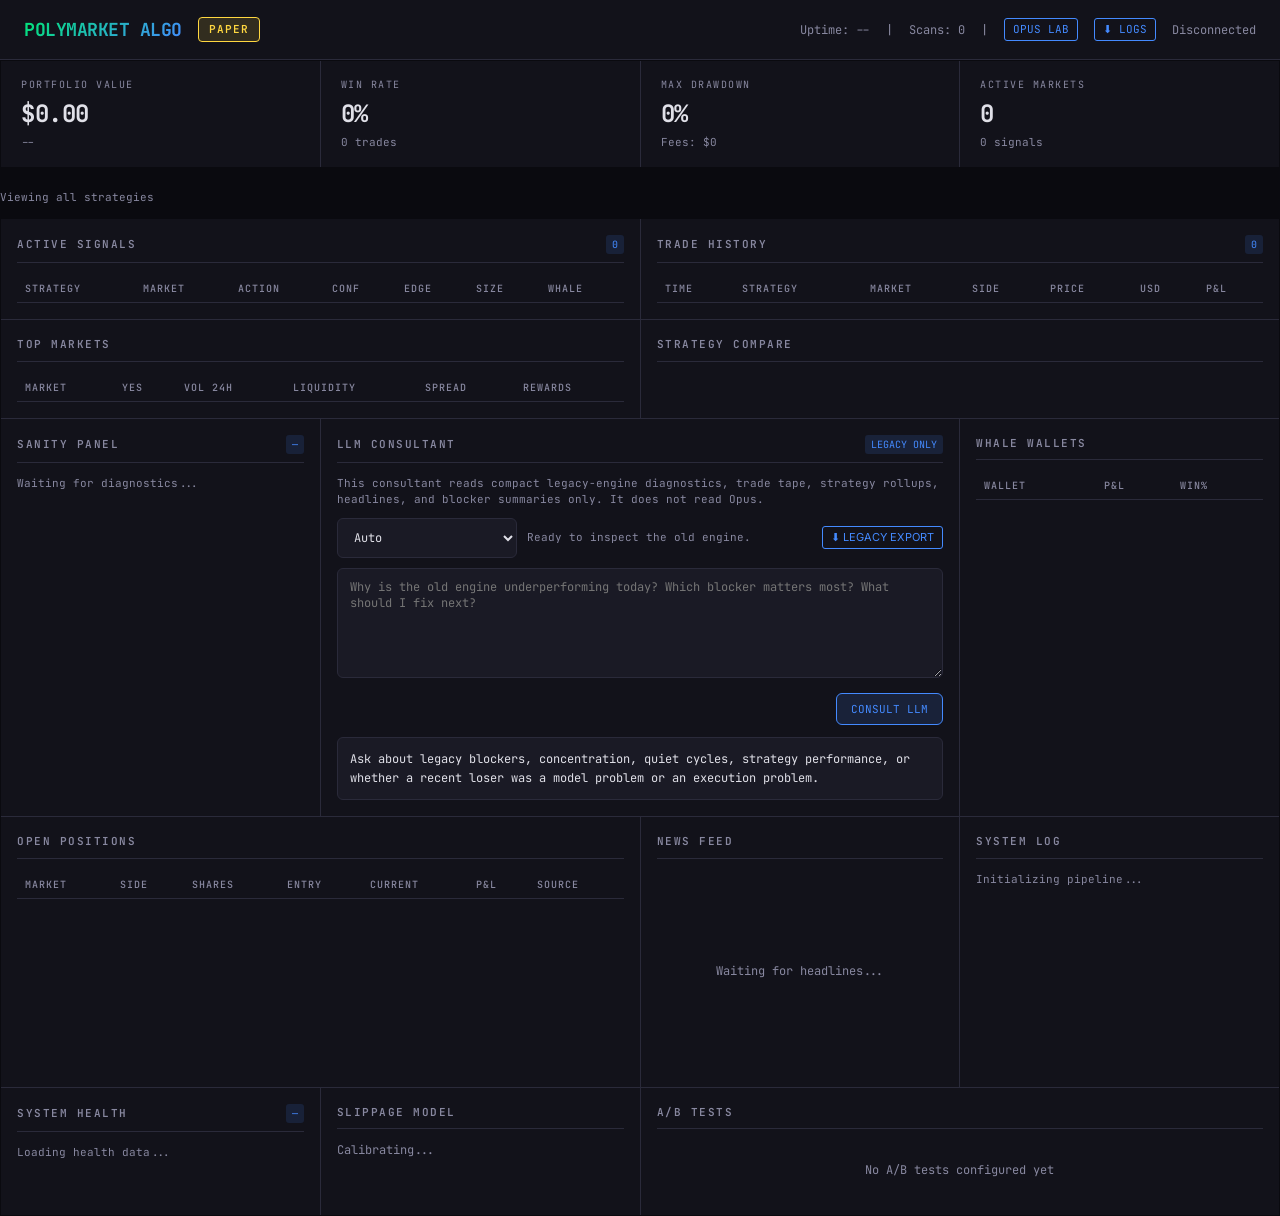
==== commit 60c332d2: "Merge remote-tracking branch 'origin/codex' into copilot/remove-block-from-copy-trader-shadow # Conf" ====
--- a/dashboard/index.html
+++ b/dashboard/index.html
@@ -70,6 +70,14 @@
   .mode-paper { background: var(--yellow-dim); color: var(--yellow); border: 1px solid var(--yellow); }
   .mode-live { background: var(--green-dim); color: var(--green); border: 1px solid var(--green); animation: pulse 2s infinite; }
   .header-right { display: flex; align-items: center; gap: 16px; font-family: var(--mono); font-size: 12px; color: var(--text-dim); }
+  .header-link {
+    color: var(--blue);
+    text-decoration: none;
+    border: 1px solid var(--blue);
+    padding: 2px 8px;
+    border-radius: 3px;
+    font-size: 11px;
+  }
 
   @keyframes pulse { 0%, 100% { opacity: 1; } 50% { opacity: 0.6; } }
 
@@ -188,7 +196,9 @@
   .strat-whale { background: var(--purple-dim); color: var(--purple); }
   .strat-news { background: var(--yellow-dim); color: var(--yellow); }
   .strat-mean { background: var(--red-dim); color: var(--red); }
-  .strat-drift { background: #00bcd422; color: #00bcd4; }
+  .strat-crypto { background: #1de9b622; color: #1de9b6; }
+  .strat-weather { background: #ffab4022; color: #ffab40; }
+  .strat-sports { background: #40c4ff22; color: #40c4ff; }
 
   /* Confidence bar */
   .conf-bar {
@@ -262,6 +272,112 @@
   .perf-bar-fill { height: 100%; border-radius: 3px; transition: width 0.5s; }
   .perf-val { font-family: var(--mono); font-size: 11px; width: 60px; text-align: right; }
 
+  .sanity-item {
+    display: flex;
+    justify-content: space-between;
+    gap: 12px;
+    padding: 8px 0;
+    border-bottom: 1px solid var(--border);
+    font-family: var(--mono);
+    font-size: 11px;
+  }
+  .sanity-left { display: flex; align-items: center; gap: 8px; }
+  .sanity-icon {
+    width: 18px;
+    height: 18px;
+    border-radius: 999px;
+    display: inline-flex;
+    align-items: center;
+    justify-content: center;
+    font-size: 11px;
+    font-weight: 700;
+  }
+  .sanity-ok { background: var(--green-dim); color: var(--green); }
+  .sanity-warn { background: var(--yellow-dim); color: var(--yellow); }
+  .sanity-bad { background: var(--red-dim); color: var(--red); }
+  .sanity-note { color: var(--text-dim); text-align: right; }
+
+  .view-tabs {
+    display: flex;
+    flex-wrap: wrap;
+    gap: 8px;
+    margin: 14px 0 8px;
+  }
+  .view-tab {
+    border: 1px solid var(--border);
+    background: var(--surface);
+    color: var(--text-dim);
+    border-radius: 999px;
+    padding: 6px 12px;
+    font-family: var(--mono);
+    font-size: 11px;
+    cursor: pointer;
+    transition: all 0.2s ease;
+  }
+  .view-tab:hover {
+    border-color: var(--blue);
+    color: var(--text);
+  }
+  .view-tab.active {
+    background: var(--blue-dim);
+    border-color: var(--blue);
+    color: var(--blue);
+  }
+  .view-meta {
+    margin-bottom: 14px;
+    color: var(--text-dim);
+    font-family: var(--mono);
+    font-size: 11px;
+  }
+
+  .consult-select,
+  .consult-textarea {
+    width: 100%;
+    background: var(--surface2);
+    border: 1px solid var(--border);
+    color: var(--text);
+    font-family: var(--mono);
+    font-size: 12px;
+    padding: 10px 12px;
+    border-radius: 6px;
+  }
+  .consult-textarea {
+    min-height: 110px;
+    resize: vertical;
+  }
+  .consult-button {
+    border: 1px solid var(--blue);
+    background: var(--blue-dim);
+    color: var(--blue);
+    border-radius: 6px;
+    padding: 8px 14px;
+    font-family: var(--mono);
+    font-size: 11px;
+    cursor: pointer;
+  }
+  .consult-button:disabled {
+    opacity: 0.55;
+    cursor: wait;
+  }
+  .consult-response {
+    margin-top: 12px;
+    padding: 12px;
+    border: 1px solid var(--border);
+    background: var(--surface2);
+    border-radius: 6px;
+    font-family: var(--mono);
+    font-size: 12px;
+    white-space: pre-wrap;
+    line-height: 1.55;
+    max-height: 260px;
+    overflow-y: auto;
+  }
+  .consult-meta {
+    color: var(--text-dim);
+    font-family: var(--mono);
+    font-size: 11px;
+  }
+
   /* Responsive */
   @media (max-width: 1200px) {
     .grid { grid-template-columns: 1fr 1fr; }
@@ -286,7 +402,8 @@
     <span>|</span>
     <span id="scan-count">Scans: 0</span>
     <span>|</span>
-    <a href="/api/logs/download" style="color:var(--blue);text-decoration:none;border:1px solid var(--blue);padding:2px 8px;border-radius:3px;font-size:11px">⬇ LOGS</a>
+    <a href="/multiagent" class="header-link">OPUS LAB</a>
+    <a href="/api/legacy/logs/export" class="header-link">⬇ LOGS</a>
     <span id="last-update" class="dot-pulse">Connecting...</span>
   </div>
 </div>
@@ -315,6 +432,9 @@
   </div>
 </div>
 
+<div class="view-tabs" id="view-tabs"></div>
+<div class="view-meta" id="view-meta">Viewing all strategies</div>
+
 <!-- Main Grid -->
 <div class="grid">
 
@@ -388,12 +508,53 @@
     </div>
   </div>
 
-  <!-- Strategy Performance -->
+  <!-- Strategy Compare -->
+  <div class="card card-wide">
+    <div class="card-header">
+      <span class="card-title">Strategy Compare</span>
+    </div>
+    <div id="strategy-perf" class="scrollable"></div>
+  </div>
+
+  <!-- Sanity Panel -->
   <div class="card">
     <div class="card-header">
-      <span class="card-title">Strategy Performance</span>
-    </div>
-    <div id="strategy-perf" class="scrollable"></div>
+      <span class="card-title">Sanity Panel</span>
+      <span class="card-badge" id="sanity-badge">—</span>
+    </div>
+    <div class="scrollable" id="sanity-panel" style="font-family: var(--mono); font-size: 11px;">
+      <div style="color:var(--text-dim)">Waiting for diagnostics...</div>
+    </div>
+  </div>
+
+  <!-- Legacy LLM Consultant -->
+  <div class="card card-wide">
+    <div class="card-header">
+      <span class="card-title">LLM Consultant</span>
+      <span class="card-badge" id="legacy-consult-badge">LEGACY ONLY</span>
+    </div>
+    <div class="consult-meta" style="margin-bottom:10px">
+      This consultant reads compact legacy-engine diagnostics, trade tape, strategy rollups, headlines, and blocker summaries only. It does not read Opus.
+    </div>
+    <div style="display:grid;grid-template-columns:180px 1fr auto;gap:10px;align-items:center;margin-bottom:10px">
+      <select id="legacy-consult-provider" class="consult-select">
+        <option value="auto">Auto</option>
+        <option value="fireworks">GLM-5</option>
+        <option value="anthropic">Anthropic</option>
+        <option value="openai">OpenAI</option>
+      </select>
+      <div class="consult-meta" id="legacy-consult-meta">Ready to inspect the old engine.</div>
+      <a href="/api/legacy/logs/export" class="header-link" style="justify-self:end">⬇ LEGACY EXPORT</a>
+    </div>
+    <textarea
+      id="legacy-consult-question"
+      class="consult-textarea"
+      placeholder="Why is the old engine underperforming today? Which blocker matters most? What should I fix next?"
+    ></textarea>
+    <div style="display:flex;justify-content:flex-end;margin-top:10px">
+      <button id="legacy-consult-button" class="consult-button" onclick="runLegacyConsult()">CONSULT LLM</button>
+    </div>
+    <div id="legacy-consult-response" class="consult-response">Ask about legacy blockers, concentration, quiet cycles, strategy performance, or whether a recent loser was a model problem or an execution problem.</div>
   </div>
 
   <!-- Whale Activity -->
@@ -493,19 +654,102 @@
 
 <script>
 const API = window.location.origin + '/api/state';
+const STATE_POLL_INTERVAL_MS = 8000;
+const STATE_HIDDEN_POLL_INTERVAL_MS = 20000;
+const STATE_FETCH_TIMEOUT_MS = 7000;
 let lastState = null;
+let lastStateSuccessAt = null;
+let selectedView = 'all';
+let legacyConsultLoading = false;
+let legacyConsultResponse = null;
+let stateFetchInFlight = false;
+let statePollTimer = null;
+const CRYPTO_PAIRS_VIEW_KEYS = ['crypto_pairs_aave_doge', 'crypto_pairs_comp_floki', 'crypto_pairs_comp_link', 'crypto_pairs_bonk_grt'];
+const COPY_HEURISTIC_VIEW_KEYS = ['wallet_selective_copy_shadow', 'wallet_whale_consensus_shadow', 'wallet_contrarian_exit_shadow', 'wallet_fresh_market_shadow'];
+const SELF_MANAGED_SHADOW_VIEW_KEYS = ['weather_edge_live', 'copy_trader_shadow', ...COPY_HEURISTIC_VIEW_KEYS, 'kalshi_btc_arb_shadow', 'bitcoin_meanrev_shadow', ...CRYPTO_PAIRS_VIEW_KEYS];
+
+function isCryptoPairsShadowView(viewKey) {
+  return CRYPTO_PAIRS_VIEW_KEYS.includes(viewKey);
+}
+
+function isSelfManagedShadowView(viewKey) {
+  return SELF_MANAGED_SHADOW_VIEW_KEYS.includes(viewKey);
+}
 
 function stratBadge(source) {
   const map = {
     'liquidity_provision': ['LIQ', 'strat-liquidity'],
     'multi_outcome_arbitrage': ['ARB', 'strat-arbitrage'],
+    'bundle_arb_strict': ['BUNDLE', 'strat-arbitrage'],
     'whale_tracking': ['WHALE', 'strat-whale'],
     'news_latency': ['NEWS', 'strat-news'],
+    'news_whale': ['N+W', 'strat-whale'],
     'mean_reversion': ['MEAN', 'strat-mean'],
-    'wallet_ml_30m_drift_shadow': ['ML DRIFT', 'strat-drift'],
+    'crypto_temporal_arb': ['CRYPTO', 'strat-crypto'],
+    'bitcoin_futures_ml': ['BTC ML', 'strat-crypto'],
+    'bitcoin_latency_shadow': ['BTC LAT', 'strat-crypto'],
+    'bitcoin_meanrev_shadow': ['BTC MR', 'strat-crypto'],
+    'copy_trader_shadow': ['COPY', 'strat-whale'],
+    'wallet_selective_copy_shadow': ['SEL', 'strat-whale'],
+    'wallet_whale_consensus_shadow': ['CONS', 'strat-whale'],
+    'wallet_contrarian_exit_shadow': ['XREV', 'strat-whale'],
+    'wallet_fresh_market_shadow': ['FRESH', 'strat-whale'],
+    'kalshi_btc_arb_shadow': ['PK ARB', 'strat-arbitrage'],
+    'crypto_pairs_aave_doge_shadow': ['PAIRS', 'strat-crypto'],
+    'crypto_pairs_comp_floki_shadow': ['PAIRS', 'strat-crypto'],
+    'crypto_pairs_comp_link_shadow': ['PAIRS', 'strat-crypto'],
+    'crypto_pairs_bonk_grt_shadow': ['PAIRS', 'strat-crypto'],
+    'sports_nba_model': ['SPORTS', 'strat-sports'],
+    'bitcoin_whale': ['B+W', 'strat-whale'],
+    'crypto_structure': ['CSTR', 'strat-crypto'],
+    'weather_forecast': ['WX', 'strat-weather'],
+    'weather_all': ['WX', 'strat-weather'],
+    'weather_sniper': ['SNIPER', 'strat-weather'],
+    'weather_latency_hunter': ['LAT', 'strat-weather'],
+    'weather_swing_trader': ['SWING', 'strat-weather'],
+    'weather_model_trader': ['ML TR', 'strat-weather'],
+    'weather_model_signal': ['ML SIG', 'strat-weather'],
+    'weather_model_v2_trader': ['ML2 TR', 'strat-weather'],
+    'weather_model_v2_signal': ['ML2 SIG', 'strat-weather'],
+    'weather_edge_live': ['WEDGE', 'strat-weather'],
   };
   const [label, cls] = map[source] || [source.slice(0, 4).toUpperCase(), ''];
   return `<span class="strat-badge ${cls}">${label}</span>`;
+}
+
+function normalizeStrategyKey(key) {
+  const aliases = {
+    liquidity: 'liquidity_provision',
+    arbitrage: 'multi_outcome_arbitrage',
+    whale: 'whale_tracking',
+    news: 'news_latency',
+    mean_reversion: 'mean_reversion',
+    crypto_arb: 'crypto_temporal_arb',
+    bitcoin_model: 'bitcoin_futures_ml',
+    bitcoin_latency_shadow: 'bitcoin_latency_shadow',
+    bitcoin_meanrev_shadow: 'bitcoin_meanrev_shadow',
+    copy_trader_shadow: 'copy_trader_shadow',
+    wallet_selective_copy_shadow: 'wallet_selective_copy_shadow',
+    wallet_whale_consensus_shadow: 'wallet_whale_consensus_shadow',
+    wallet_contrarian_exit_shadow: 'wallet_contrarian_exit_shadow',
+    wallet_fresh_market_shadow: 'wallet_fresh_market_shadow',
+    kalshi_btc_arb_shadow: 'kalshi_btc_arb_shadow',
+    crypto_pairs_shadow: 'crypto_pairs_aave_doge_shadow',
+    crypto_pairs_shadow_comp_floki: 'crypto_pairs_comp_floki_shadow',
+    crypto_pairs_shadow_comp_link: 'crypto_pairs_comp_link_shadow',
+    crypto_pairs_shadow_bonk_grt: 'crypto_pairs_bonk_grt_shadow',
+    sports_model: 'sports_nba_model',
+    weather: 'weather_forecast',
+    weather_sniper: 'weather_sniper',
+    weather_latency: 'weather_latency_hunter',
+    weather_swing: 'weather_swing_trader',
+    weather_model_trader: 'weather_model_trader',
+    weather_model_signal: 'weather_model_signal',
+    weather_model_v2_trader: 'weather_model_v2_trader',
+    weather_model_v2_signal: 'weather_model_v2_signal',
+    weather_edge_live: 'weather_edge_live',
+  };
+  return aliases[key] || key;
 }
 
 function confBar(conf) {
@@ -532,32 +776,156 @@
   return s && s.length > n ? s.slice(0, n) + '…' : s;
 }
 
+function checkState(check) {
+  if (check.state) return check.state;
+  return check.ok ? 'ok' : 'bad';
+}
+
+function checkIcon(state) {
+  if (state === 'ok') return '✓';
+  if (state === 'warn') return '!';
+  return '✕';
+}
+
+function checkClass(state) {
+  if (state === 'ok') return 'sanity-ok';
+  if (state === 'warn') return 'sanity-warn';
+  return 'sanity-bad';
+}
+
+function viewBadge(view) {
+  if (!view || view.source === 'all') {
+    return '<span class="strat-badge">ALL</span>';
+  }
+  return stratBadge(view.source);
+}
+
+function getActiveView(d) {
+  const views = d.comparison_views || {};
+  if (!views[selectedView]) {
+    selectedView = 'all';
+  }
+  return views[selectedView] || views.all || {
+    key: 'all',
+    label: 'All',
+    source: 'all',
+    portfolio: d.portfolio || {},
+    signals: d.signals || [],
+    trades: d.trades || [],
+    performance: d.performance || {},
+  };
+}
+
+function renderViewTabs(d) {
+  const views = d.comparison_views || {};
+  const order = [
+    'all',
+    'weather_all',
+    'weather_sniper',
+    'weather_latency',
+    'weather_swing',
+    'weather_model_trader',
+    'weather_model_signal',
+    'weather_model_v2_trader',
+    'weather_model_v2_signal',
+    'weather_edge_live',
+    'news',
+    'news_whale',
+    'bitcoin',
+    'bitcoin_model',
+    'bitcoin_latency_shadow',
+    'copy_trader_shadow',
+    'wallet_selective_copy_shadow',
+    'wallet_whale_consensus_shadow',
+    'wallet_contrarian_exit_shadow',
+    'wallet_fresh_market_shadow',
+    'kalshi_btc_arb_shadow',
+    'bitcoin_meanrev_shadow',
+    'crypto_pairs_aave_doge',
+    'crypto_pairs_comp_floki',
+    'crypto_pairs_comp_link',
+    'crypto_pairs_bonk_grt',
+    'sports',
+    'bitcoin_whale',
+    'arbitrage',
+    'bundle_arb',
+    'whale_follow',
+    'momentum',
+  ];
+  const tabs = order
+    .filter(key => views[key])
+    .map(key => {
+      const view = views[key];
+      return `<button class="view-tab ${key === selectedView ? 'active' : ''}" onclick="selectView('${key}')">${view.label}</button>`;
+    })
+    .join('');
+  document.getElementById('view-tabs').innerHTML = tabs;
+}
+
+function selectView(key) {
+  selectedView = key;
+  if (lastState) render(lastState);
+}
+
+window.selectView = selectView;
+window.runLegacyConsult = runLegacyConsult;
+
 async function fetchState() {
+  if (stateFetchInFlight) {
+    return;
+  }
+  stateFetchInFlight = true;
+  const controller = new AbortController();
+  const timeoutId = setTimeout(() => controller.abort(), STATE_FETCH_TIMEOUT_MS);
   try {
-    const resp = await fetch(API);
+    const resp = await fetch(API, { cache: 'no-store', signal: controller.signal });
     if (!resp.ok) throw new Error(`HTTP ${resp.status}`);
     const data = await resp.json();
     lastState = data;
+    lastStateSuccessAt = new Date().toISOString();
     render(data);
     document.getElementById('last-update').textContent = 'Live';
     document.getElementById('last-update').className = '';
   } catch (err) {
-    document.getElementById('last-update').textContent = 'Disconnected';
-    document.getElementById('last-update').className = 'dot-pulse';
+    const lastUpdateEl = document.getElementById('last-update');
+    if (lastState && lastStateSuccessAt) {
+      lastUpdateEl.textContent = `Stale ${timeAgo(lastStateSuccessAt)}`;
+      lastUpdateEl.className = '';
+    } else {
+      lastUpdateEl.textContent = 'Disconnected';
+      lastUpdateEl.className = 'dot-pulse';
+    }
     console.error('Fetch error:', err);
-  }
+  } finally {
+    clearTimeout(timeoutId);
+    stateFetchInFlight = false;
+    scheduleStateFetch();
+  }
+}
+
+function scheduleStateFetch() {
+  if (statePollTimer) {
+    clearTimeout(statePollTimer);
+  }
+  const delay = document.hidden ? STATE_HIDDEN_POLL_INTERVAL_MS : STATE_POLL_INTERVAL_MS;
+  statePollTimer = setTimeout(fetchState, delay);
 }
 
 function render(d) {
+  renderViewTabs(d);
+  const activeView = getActiveView(d);
+
   // Header
   const badge = document.getElementById('mode-badge');
   badge.textContent = d.mode.toUpperCase();
   badge.className = `mode-badge mode-${d.mode}`;
   document.getElementById('uptime').textContent = `Uptime: ${d.uptime_human || '--'}`;
   document.getElementById('scan-count').textContent = `Scans: ${d.scan_count || 0}`;
+  const viewModeLabel = isSelfManagedShadowView(activeView.key) ? 'shadow book' : 'paper portfolio';
+  document.getElementById('view-meta').innerHTML = `Viewing ${viewBadge(activeView)} <span style="margin-left:6px">${activeView.label} ${viewModeLabel}</span> <span style="margin-left:10px;color:var(--text-dim)">Budget $${((activeView.portfolio || {}).starting_capital || 0).toFixed(0)}</span>`;
 
   // Stats
-  const p = d.portfolio || {};
+  const p = activeView.portfolio || {};
   document.getElementById('total-value').textContent = `$${(p.total_value || 0).toFixed(2)}`;
   const pnlEl = document.getElementById('total-pnl');
   pnlEl.textContent = `${p.total_pnl >= 0 ? '+' : ''}$${(p.total_pnl || 0).toFixed(2)} (${(p.total_pnl_pct || 0).toFixed(1)}%)`;
@@ -568,34 +936,34 @@
   document.getElementById('drawdown').textContent = `${(p.max_drawdown || 0).toFixed(1)}%`;
   document.getElementById('fees-paid').textContent = `Fees: $${(p.total_fees || 0).toFixed(2)}`;
   document.getElementById('market-count').textContent = d.active_markets || 0;
-  document.getElementById('signal-count').textContent = `${(d.signals || []).length} signals`;
+  document.getElementById('signal-count').textContent = `${(activeView.signals || []).length} signals`;
 
   // Signals
-  const signals = d.signals || [];
+  const signals = activeView.signals || [];
   document.getElementById('signal-badge').textContent = signals.length;
   document.getElementById('signals-table').innerHTML = signals.map(s => `
     <tr>
-      <td>${stratBadge(s.source)}</td>
-      <td title="${s.market}">${truncate(s.market, 25)}</td>
-      <td>${s.action.replace('_', ' ')}</td>
-      <td>${confBar(s.confidence)}</td>
-      <td>${s.edge.toFixed(1)}¢</td>
-      <td>$${s.size.toFixed(0)}</td>
-      <td>${s.whale ? '✓' : ''}</td>
+      <td>${stratBadge(s.source || activeView.source)}</td>
+      <td title="${s.market || '—'}">${truncate(s.market || '—', 25)}</td>
+      <td>${String(s.action || s.event || 'signal').replace('_', ' ')}</td>
+      <td>${confBar(Number.isFinite(s.confidence) ? s.confidence : 0.5)}</td>
+      <td>${(Number.isFinite(s.edge) ? s.edge : 0).toFixed(1)}¢</td>
+      <td>$${(Number.isFinite(s.size) ? s.size : (Number.isFinite(s.size_usd) ? s.size_usd : 0)).toFixed(0)}</td>
+      <td>${s.whale || s.wallet ? '✓' : ''}</td>
     </tr>
   `).join('');
 
   // Trades
-  const trades = d.trades || [];
+  const trades = activeView.trades || [];
   document.getElementById('trade-badge').textContent = trades.length;
-  document.getElementById('trades-table').innerHTML = trades.reverse().map(t => `
+  document.getElementById('trades-table').innerHTML = trades.slice().reverse().map(t => `
     <tr>
-      <td>${timeAgo(t.time)}</td>
-      <td>${stratBadge(t.source)}</td>
-      <td title="${t.market}">${truncate(t.market, 20)}</td>
-      <td>${t.side}</td>
-      <td>$${t.price.toFixed(3)}</td>
-      <td>$${t.usd.toFixed(2)}</td>
+      <td>${timeAgo(t.time || t.timestamp)}</td>
+      <td>${stratBadge(t.source || activeView.source)}</td>
+      <td title="${t.market || '—'}">${truncate(t.market || '—', 20)}</td>
+      <td>${t.side || t.outcome || t.event || '—'}</td>
+      <td>$${(Number.isFinite(t.price) ? t.price : (Number.isFinite(t.exit) ? t.exit : (Number.isFinite(t.entry) ? t.entry : 0))).toFixed(3)}</td>
+      <td>$${(Number.isFinite(t.usd) ? t.usd : (Number.isFinite(t.size_usd) ? t.size_usd : 0)).toFixed(2)}</td>
       <td class="${pnlColor(t.pnl)}">${t.pnl != null ? '$' + t.pnl.toFixed(2) : '—'}</td>
     </tr>
   `).join('');
@@ -614,21 +982,63 @@
   `).join('');
 
   // Strategy Performance
-  const perf = d.performance?.by_strategy || {};
   const perfEl = document.getElementById('strategy-perf');
-  perfEl.innerHTML = Object.entries(perf).map(([name, s]) => {
-    const wr = s.win_rate ? (s.win_rate * 100).toFixed(0) : 0;
-    const barColor = s.total_pnl >= 0 ? 'var(--green)' : 'var(--red)';
-    return `
-      <div class="perf-row">
-        <div class="perf-label">${stratBadge(name)}</div>
-        <div class="perf-bar-bg">
-          <div class="perf-bar-fill" style="width:${Math.min(Math.abs(wr), 100)}%;background:${barColor}"></div>
-        </div>
-        <div class="perf-val ${pnlColor(s.total_pnl)}">$${(s.total_pnl || 0).toFixed(2)}</div>
-      </div>
-    `;
-  }).join('') || '<div style="color:var(--text-dim);padding:20px;text-align:center">No data yet</div>';
+  const comparisonViews = d.comparison_views || {};
+  const order = ['all', 'weather_all', 'weather_sniper', 'weather_latency', 'weather_swing', 'weather_model_trader', 'weather_model_signal', 'weather_model_v2_trader', 'weather_model_v2_signal', 'weather_edge_live', 'news', 'news_whale', 'bitcoin', 'bitcoin_model', 'bitcoin_latency_shadow', 'copy_trader_shadow', 'wallet_selective_copy_shadow', 'wallet_whale_consensus_shadow', 'wallet_contrarian_exit_shadow', 'wallet_fresh_market_shadow', 'kalshi_btc_arb_shadow', 'bitcoin_meanrev_shadow', 'crypto_pairs_aave_doge', 'crypto_pairs_comp_floki', 'crypto_pairs_comp_link', 'crypto_pairs_bonk_grt', 'bitcoin_whale', 'arbitrage', 'bundle_arb', 'whale_follow', 'momentum'];
+  const sportsIndex = order.indexOf('bitcoin_whale');
+  order.splice(sportsIndex, 0, 'sports');
+  const rows = order.filter(key => comparisonViews[key]).map(key => {
+    const view = comparisonViews[key];
+    const perfStats = view.performance || {};
+    const portfolio = view.portfolio || {};
+    return {
+      key,
+      label: view.label,
+      source: view.source,
+      pnl: perfStats.total_pnl || 0,
+      winRate: (perfStats.win_rate || 0) * 100,
+      trades: perfStats.total_trades || portfolio.total_trades || 0,
+      open: (portfolio.positions || []).length,
+      signals: (view.signals || []).length,
+      cash: portfolio.cash || 0,
+      budget: portfolio.starting_capital || 0,
+    };
+  }).sort((a, b) => {
+    if (a.key === 'all') return -1;
+    if (b.key === 'all') return 1;
+    return (b.pnl - a.pnl) || (b.trades - a.trades) || a.label.localeCompare(b.label);
+  });
+
+  perfEl.innerHTML = rows.length ? `
+    <table>
+      <thead>
+        <tr>
+          <th>Tab</th>
+          <th>P&L</th>
+          <th>Win%</th>
+          <th>Trades</th>
+          <th>Open</th>
+          <th>Signals</th>
+          <th>Budget</th>
+          <th>Cash</th>
+        </tr>
+      </thead>
+      <tbody>
+        ${rows.map(row => `
+          <tr>
+            <td>${viewBadge({source: row.source})} <span style="margin-left:6px">${row.label}</span></td>
+            <td class="${pnlColor(row.pnl)}">$${row.pnl.toFixed(2)}</td>
+            <td>${row.winRate.toFixed(0)}%</td>
+            <td>${row.trades}</td>
+            <td>${row.open}</td>
+            <td>${row.signals}</td>
+            <td>$${row.budget.toFixed(0)}</td>
+            <td>$${row.cash.toFixed(2)}</td>
+          </tr>
+        `).join('')}
+      </tbody>
+    </table>
+  ` : '<div style="color:var(--text-dim);padding:20px;text-align:center">No strategy data yet</div>';
 
   // Whale wallets
   const whales = d.whale_wallets || [];
@@ -658,7 +1068,7 @@
   const news = d.recent_news || [];
   const newsFeed = document.getElementById('news-feed');
   if (news.length > 0) {
-    newsFeed.innerHTML = news.reverse().map(n => {
+    newsFeed.innerHTML = news.slice().reverse().map(n => {
       const cls = n.classification;
       let classLabel = '';
       if (cls && cls.direction && cls.direction !== 'neutral') {
@@ -674,9 +1084,11 @@
   }
 
   // Health, Slippage, A/B
+  renderSanity(d);
   renderHealth(d);
   renderSlippage(d);
   renderAB(d);
+  renderLegacyConsultPanel(d);
 
   // Errors
   const errors = d.errors || [];
@@ -684,6 +1096,69 @@
     document.getElementById('error-log').innerHTML = errors.map(e =>
       `<div style="padding:3px 0;border-bottom:1px solid var(--border);color:var(--red)">${e}</div>`
     ).join('');
+  }
+}
+
+function renderLegacyConsultPanel(d) {
+  const button = document.getElementById('legacy-consult-button');
+  const meta = document.getElementById('legacy-consult-meta');
+  const response = document.getElementById('legacy-consult-response');
+  const badge = document.getElementById('legacy-consult-badge');
+  const blocker = (d.diagnostics?.filtered_signals && Object.keys(d.diagnostics.filtered_signals).length)
+    ? Object.entries(d.diagnostics.filtered_signals).sort((a, b) => b[1] - a[1])[0]
+    : null;
+
+  button.disabled = legacyConsultLoading;
+  button.textContent = legacyConsultLoading ? 'CONSULTING…' : 'CONSULT LLM';
+  badge.textContent = `LEGACY ${d.scan_count || 0}`;
+  meta.textContent = blocker
+    ? `Latest legacy blocker signal: ${blocker[0]} (${blocker[1]})`
+    : 'Legacy consultant sees compact diagnostics only, not Opus.';
+
+  if (legacyConsultLoading) {
+    response.textContent = 'Consulting legacy diagnostics...';
+    return;
+  }
+
+  if (legacyConsultResponse) {
+    response.textContent = legacyConsultResponse.ok
+      ? legacyConsultResponse.answer || 'No answer returned.'
+      : legacyConsultResponse.answer || 'Legacy consult failed.';
+    return;
+  }
+
+  response.textContent = 'Ask about legacy blockers, concentration, quiet cycles, strategy performance, or whether a recent loser was a model problem or an execution problem.';
+}
+
+async function runLegacyConsult() {
+  const textarea = document.getElementById('legacy-consult-question');
+  const provider = document.getElementById('legacy-consult-provider').value || 'auto';
+  const question = (textarea.value || '').trim();
+  if (!question) {
+    legacyConsultResponse = { ok: false, answer: 'Ask a non-empty diagnostic question.' };
+    if (lastState) renderLegacyConsultPanel(lastState);
+    return;
+  }
+
+  legacyConsultLoading = true;
+  legacyConsultResponse = null;
+  if (lastState) renderLegacyConsultPanel(lastState);
+
+  try {
+    const resp = await fetch('/api/legacy/consult', {
+      method: 'POST',
+      headers: { 'Content-Type': 'application/json' },
+      body: JSON.stringify({ question, provider }),
+    });
+    legacyConsultResponse = await resp.json();
+  } catch (err) {
+    legacyConsultResponse = {
+      ok: false,
+      answer: `Legacy consult failed: ${err.message || err}`,
+    };
+  } finally {
+    legacyConsultLoading = false;
+    if (lastState) renderLegacyConsultPanel(lastState);
   }
 }
 
@@ -730,6 +1205,621 @@
   }
 
   document.getElementById('health-panel').innerHTML = html;
+}
+
+function renderSanity(d) {
+  const activeView = getActiveView(d);
+  if (activeView.key !== 'all') {
+    const strategyKeyMap = {
+      weather_all: 'weather',
+      weather_sniper: 'weather',
+      weather_latency: 'weather',
+      weather_swing: 'weather',
+      weather_model_trader: 'weather_model',
+      weather_model_signal: 'weather_model',
+      weather_model_v2_trader: 'weather_model_v2',
+      weather_model_v2_signal: 'weather_model_v2',
+      weather_edge_live: 'weather_edge_live',
+      news: 'news',
+      bitcoin: 'crypto_arb',
+      bitcoin_model: 'bitcoin_model',
+      bitcoin_latency_shadow: 'bitcoin_latency_shadow',
+      copy_trader_shadow: 'copy_trader_shadow',
+      wallet_selective_copy_shadow: 'wallet_selective_copy_shadow',
+      wallet_whale_consensus_shadow: 'wallet_whale_consensus_shadow',
+      wallet_contrarian_exit_shadow: 'wallet_contrarian_exit_shadow',
+      wallet_fresh_market_shadow: 'wallet_fresh_market_shadow',
+      kalshi_btc_arb_shadow: 'kalshi_btc_arb_shadow',
+      bitcoin_meanrev_shadow: 'bitcoin_meanrev_shadow',
+      crypto_pairs_aave_doge: 'crypto_pairs_shadow',
+      crypto_pairs_comp_floki: 'crypto_pairs_shadow_comp_floki',
+      crypto_pairs_comp_link: 'crypto_pairs_shadow_comp_link',
+      crypto_pairs_bonk_grt: 'crypto_pairs_shadow_bonk_grt',
+      sports: 'sports_model',
+      arbitrage: 'arbitrage',
+      momentum: 'mean_reversion',
+    };
+    const runtime = d.strategies?.[strategyKeyMap[activeView.key]] || {};
+    const weatherVariantKeyMap = {
+      weather_all: 'all',
+      weather_sniper: 'sniper',
+      weather_latency: 'latency',
+      weather_swing: 'swing',
+      weather_model_trader: 'trader',
+      weather_model_signal: 'signal',
+      weather_model_v2_trader: 'trader',
+      weather_model_v2_signal: 'signal',
+      weather_edge_live: 'live',
+    };
+    const weatherVariants = runtime.variants || {};
+    const weatherVariant = weatherVariants[weatherVariantKeyMap[activeView.key]] || {};
+    const p = activeView.portfolio || {};
+    const signals = activeView.signals || [];
+    const positions = p.positions || [];
+    const recentHeadlineCount = (d.recent_news || []).length;
+    const baseLoopAlive = (runtime.scans_completed || 0) > 0 && runtime.enabled !== false;
+    const newsLoopHealthy = baseLoopAlive && (
+      recentHeadlineCount > 0 ||
+      (runtime.pending_headlines || 0) > 0 ||
+      (runtime.classified_headlines || 0) > 0 ||
+      (p.total_trades || 0) > 0
+    );
+    const weatherFeedHealthy = (runtime.forecast_cities || 0) > 0 && (
+      (runtime.models_ready || 0) >= 2 ||
+      !!runtime.last_forecast_refresh ||
+      !!runtime.state_loaded ||
+      (runtime.matched_markets || 0) > 0 ||
+      (weatherVariant.last_candidates || 0) > 0
+    );
+    const openCap = activeView.key === 'weather_sniper'
+      ? 30
+      : (activeView.key === 'weather_latency' || activeView.key === 'weather_swing'
+        ? 12
+        : (activeView.key === 'weather_model_trader' || activeView.key === 'weather_model_v2_trader' ? 20 : (activeView.key === 'weather_model_signal' || activeView.key === 'weather_model_v2_signal' ? 14 : (activeView.key === 'bitcoin_model' ? 12 : (activeView.key === 'bitcoin_latency_shadow' ? 8 : ((activeView.key === 'copy_trader_shadow') ? 10 : ((COPY_HEURISTIC_VIEW_KEYS.includes(activeView.key)) ? (runtime.max_open_positions || 6) : ((activeView.key === 'kalshi_btc_arb_shadow' || activeView.key === 'bitcoin_meanrev_shadow' || isCryptoPairsShadowView(activeView.key)) ? 1 : 10))))))));
+    const resolvedOpenCap = activeView.key === 'sports' ? 16 : openCap;
+    const copyTraderMinTrade = Number(runtime.min_trade_usd || 10);
+    const checks = [
+      {
+        label: 'Portfolio funded',
+        ok: (p.total_value || 0) > 0,
+        note: `$${(p.cash || 0).toFixed(0)} cash`,
+      },
+      {
+        label: 'Strategy loop alive',
+        ok: activeView.key === 'news'
+          ? newsLoopHealthy
+          : baseLoopAlive && (runtime.errors || 0) === 0,
+        note: `${runtime.scans_completed || 0} scans / ${runtime.errors || 0} errors`,
+      },
+      {
+        label: 'Signal or trade flow',
+        ok:
+          signals.length > 0
+          || (p.total_trades || 0) > 0
+          || (runtime.signals_generated || 0) > 0
+          || (activeView.key === 'copy_trader_shadow' && (((runtime.entries || 0) > 0) || ((runtime.target_wallets || 0) > 0)))
+          || (COPY_HEURISTIC_VIEW_KEYS.includes(activeView.key) && (((runtime.copied_trades || 0) > 0) || ((runtime.decisions_logged || 0) > 0)))
+          || (activeView.key === 'kalshi_btc_arb_shadow' && (((runtime.entries || 0) > 0) || ((runtime.candidate_opportunities || 0) > 0)))
+          || (activeView.key === 'bitcoin_meanrev_shadow' && ((runtime.evaluated_buckets || 0) > 0 || (runtime.candidate_events || 0) > 0)),
+        note: activeView.key === 'bitcoin_meanrev_shadow'
+          ? `${signals.length} live / ${p.total_trades || 0} trades / ${runtime.candidate_events || 0} shock / ${runtime.evaluated_buckets || 0} eval`
+          : activeView.key === 'copy_trader_shadow'
+            ? `${signals.length} live / ${p.total_trades || 0} trades / ${runtime.target_wallets || 0} wallets / ${runtime.entries || 0} entries`
+            : COPY_HEURISTIC_VIEW_KEYS.includes(activeView.key)
+              ? `${signals.length} live / ${p.total_trades || 0} trades / ${runtime.decisions_logged || 0} decisions / ${runtime.copied_trades || 0} copied`
+            : activeView.key === 'kalshi_btc_arb_shadow'
+              ? `${signals.length} live / ${p.total_trades || 0} trades / ${runtime.candidate_opportunities || 0} arbs / ${runtime.entries || 0} entries`
+          : `${signals.length} live / ${p.total_trades || 0} trades`,
+      },
+      {
+        label: activeView.key === 'copy_trader_shadow' ? 'Deployable cash' : 'Capacity headroom',
+        ok: activeView.key === 'copy_trader_shadow'
+          ? (p.cash || 0) >= copyTraderMinTrade
+          : ((p.cash || 0) > 25 || positions.length < resolvedOpenCap),
+        note: activeView.key === 'copy_trader_shadow'
+          ? `$${(p.cash || 0).toFixed(0)} cash / min $${copyTraderMinTrade.toFixed(0)} deploy / ${positions.length} open`
+          : `$${(p.cash || 0).toFixed(0)} cash / ${positions.length} open (cap ${resolvedOpenCap})`,
+      },
+    ];
+
+    if (activeView.key === 'weather_all') {
+      const variantSignals = Object.values(weatherVariants).reduce((sum, item) => sum + (item.last_signals || 0), 0);
+      checks.splice(2, 0, {
+        label: 'Forecast models ready',
+        ok: (runtime.models_ready || 0) >= 2 && (runtime.forecast_cities || 0) > 0,
+        note: `${runtime.models_ready || 0} models / ${runtime.forecast_cities || 0} cities`,
+      });
+      checks.splice(3, 0, {
+        label: 'Variant flow',
+        ok: variantSignals > 0 || (p.total_trades || 0) > 0,
+        note: `${variantSignals} live variant signals`,
+      });
+    }
+
+    if (activeView.key === 'bitcoin') {
+      checks.splice(2, 0, {
+        label: 'Market match + price feed',
+        ok: (runtime.matched_markets || 0) > 0 && (runtime.last_price_provider_count || 0) > 0,
+        note: `${runtime.matched_markets || 0} markets / ${runtime.last_price_provider_count || 0} providers`,
+      });
+    }
+
+    if (activeView.key === 'bitcoin_latency_shadow') {
+      checks.splice(2, 0, {
+        label: 'BTC feed + market match',
+        ok: (runtime.inner_matched_markets || 0) > 0 && (runtime.inner_price_provider_count || 0) > 0,
+        note: `${runtime.inner_matched_markets || 0} matched / ${runtime.inner_price_provider_count || 0} providers`,
+      });
+      checks.splice(3, 0, {
+        label: 'Dedicated BTC flow',
+        ok: (runtime.candidate_signals || 0) > 0 || (runtime.emitted_signals || 0) > 0 || signals.length > 0 || (p.total_trades || 0) > 0,
+        note: `${runtime.candidate_signals || 0} candidates / ${runtime.emitted_signals || 0} emitted`,
+      });
+    }
+
+    if (activeView.key === 'copy_trader_shadow') {
+      checks.splice(2, 0, {
+        label: 'Wallet roster live',
+        ok: (runtime.target_wallets || 0) > 0,
+        note: `${runtime.target_wallets || 0} tracked / ${runtime.activity_events_seen || 0} seen`,
+      });
+      checks.splice(3, 0, {
+        label: 'Mirror engine active',
+        ok: (runtime.entries || 0) > 0 || (runtime.last_activity_refresh_at || '') !== '',
+        note: `${runtime.entries || 0} entries / ${runtime.resolved_trades || 0} resolved`,
+      });
+    }
+
+    if (COPY_HEURISTIC_VIEW_KEYS.includes(activeView.key)) {
+      checks.splice(2, 0, {
+        label: 'Real trade tape linked',
+        ok: (runtime.last_processed_trade_id || 0) > 0 || (runtime.decisions_logged || 0) > 0,
+        note: `${runtime.last_processed_trade_id || 0} last trade id / ${runtime.kind || 'heuristic'}`,
+      });
+      checks.splice(3, 0, {
+        label: 'Heuristic scorer active',
+        ok: (runtime.decisions_logged || 0) > 0 || (runtime.scans_completed || 0) > 0,
+        note: `${runtime.decisions_logged || 0} decisions / ${runtime.copied_trades || 0} copied`,
+      });
+    }
+
+    if (activeView.key === 'kalshi_btc_arb_shadow') {
+      checks.splice(2, 0, {
+        label: 'Hourly pair discovery',
+        ok: !!runtime.last_event_ticker && !!runtime.last_price_to_beat,
+        note: `${runtime.last_event_ticker || 'no event'} / ${runtime.last_price_to_beat ? '$' + Number(runtime.last_price_to_beat).toFixed(2) : 'waiting priceToBeat'}`,
+      });
+      checks.splice(3, 0, {
+        label: 'Cross-venue arb flow',
+        ok: (runtime.candidate_opportunities || 0) > 0 || (runtime.entries || 0) > 0 || (p.total_trades || 0) > 0,
+        note: `${runtime.candidate_opportunities || 0} arbs / ${runtime.entries || 0} entries / $${Number(runtime.last_best_margin_dollars || 0).toFixed(3)} best`,
+      });
+    }
+
+    if (activeView.key === 'bitcoin_model') {
+      const feedStats = runtime.feed_stats || {};
+      const marketFeedStats = runtime.market_feed_stats || {};
+      const contextStats = runtime.context_stats || {};
+      const minFresh = runtime.min_source_fresh_score || 0.5;
+      const effectiveFresh = runtime.last_effective_source_fresh_score || runtime.last_source_fresh_score || 0;
+      checks.splice(2, 0, {
+        label: 'Model bundle loaded',
+        ok: !!runtime.enabled && !!runtime.bundle_ready && (runtime.feature_count || 0) > 0,
+        note: runtime.bundle_error
+          ? `${runtime.bundle_error} / ${runtime.bundle_version || 'unknown'}`
+          : `${runtime.feature_count || 0} features / ${runtime.bundle_version || 'unknown'}`,
+      });
+      checks.splice(3, 0, {
+        label: 'Fast lane ready',
+        ok: !!feedStats.stream_connected && !!feedStats.warmup_ready && !!feedStats.fast_lane_ready && effectiveFresh >= minFresh,
+        note: `${feedStats.trade_events || 0} trades / ${feedStats.book_ticker_updates || 0} quotes / fresh ${(effectiveFresh).toFixed(2)} / ${(minFresh).toFixed(2)}${(runtime.metrics_supported === false || runtime.funding_supported === false) ? ' degraded-live' : ''}`,
+      });
+      checks.splice(4, 0, {
+        label: 'Polymarket lag lane',
+        ok: !!marketFeedStats.connected && (((marketFeedStats.quoted_assets || 0) > 0) || ((marketFeedStats.recent_quoted_assets || 0) > 0) || (marketFeedStats.watched_assets || 0) > 0),
+        note: `${marketFeedStats.quoted_assets || 0} fresh / ${marketFeedStats.recent_quoted_assets || 0} recent / ${marketFeedStats.watched_assets || 0} watched / ${runtime.last_live_lagged_markets || 0} lagged`,
+      });
+      checks.splice(5, 0, {
+        label: 'Context lane',
+        ok: !(runtime.context_enabled === false) && ((contextStats.healthy_provider_count || 0) > 0 || (contextStats.recent_item_count || 0) > 0 || (runtime.last_context_regime || 'disabled') !== 'disabled'),
+        note: `${runtime.last_context_regime || 'unknown'} / ${runtime.last_context_bias || 'neutral'} / ${(runtime.last_context_intensity || 0).toFixed(2)} / ${contextStats.healthy_provider_count || 0} healthy`,
+      });
+      checks.splice(6, 0, {
+        label: 'Scored BTC markets',
+        ok: (runtime.scored_markets || 0) > 0 || signals.length > 0 || (p.total_trades || 0) > 0,
+        note: `${runtime.scored_markets || 0} scored / ${runtime.matched_markets || 0} matched`,
+      });
+      checks.splice(7, 0, {
+        label: 'Separate log stream live',
+        ok: (runtime.log_entries || 0) > 0 && !!runtime.last_log_at,
+        note: `${runtime.log_entries || 0} entries / ${runtime.last_log_at || 'no writes yet'}`,
+      });
+      checks.splice(8, 0, {
+        label: 'BTC ML flow',
+        ok: (runtime.last_signals || 0) > 0 || signals.length > 0 || (p.total_trades || 0) > 0,
+        note: `${runtime.last_signals || 0} live / ${p.total_trades || 0} trades | dir ${runtime.last_direction || 'neutral'}${runtime.last_direction_mode ? ` (${runtime.last_direction_mode})` : ''} | L ${Number(runtime.last_long_score || 0).toFixed(3)} / S ${Number(runtime.last_short_score || 0).toFixed(3)}`,
+      });
+    }
+
+    if (activeView.key === 'bitcoin_meanrev_shadow') {
+      const feedStats = runtime.feed_stats || {};
+      const futuresStats = feedStats.futures || {};
+      const spotStats = feedStats.spot || {};
+      const coinbaseStats = feedStats.coinbase || {};
+      const archiveStats = feedStats.archive || {};
+      const latestArchiveWriteAt = archiveStats.last_archive_write_at || feedStats.archive_last_write_at || runtime.last_archive_write_at;
+      const archiveFresh = !!latestArchiveWriteAt && (Date.now() - new Date(latestArchiveWriteAt).getTime()) <= 120000;
+      const venueConnectedCount = [futuresStats, spotStats, coinbaseStats].filter((venue) => !!venue.connected).length;
+      const venueEventCount =
+        (futuresStats.agg_trade_events || 0)
+        + (spotStats.agg_trade_events || 0)
+        + (coinbaseStats.level2_events || 0);
+      const feedWarm = !!feedStats.warmup_ready;
+      const feedAlive = feedWarm && archiveFresh && venueEventCount > 0 && venueConnectedCount >= 2;
+      const feedDegraded = !feedAlive && !!runtime.enabled && (
+        (runtime.heartbeat_logs || 0) > 0
+        || (runtime.warmup_rejects || 0) > 0
+        || venueConnectedCount > 0
+        || venueEventCount > 0
+        || !!runtime.last_loop_at
+      );
+      const tradeFlowAlive =
+        (runtime.entries || 0) > 0
+        || (runtime.closed_trades || 0) > 0
+        || !!runtime.open_position
+        || (runtime.candidate_events || 0) > 0
+        || (runtime.evaluated_buckets || 0) > 0;
+      const tradeFlowDegraded = !tradeFlowAlive && !!runtime.enabled && (
+        (runtime.heartbeat_logs || 0) > 0
+        || (runtime.warmup_rejects || 0) > 0
+        || !!runtime.last_loop_at
+      );
+      checks.splice(2, 0, {
+        label: 'Frozen model loaded',
+        ok: !!runtime.enabled && !!runtime.bundle_ready && !!runtime.frozen_model_only && runtime.online_learning_enabled === false,
+        note: runtime.bundle_error
+          ? `${runtime.bundle_error}`
+          : `${runtime.feature_count || 0} features / score ${Number(runtime.score_threshold || 0).toFixed(2)}`,
+      });
+      checks.splice(3, 0, {
+        label: 'Multivenue live feeds',
+        ok: feedAlive,
+        state: feedAlive ? 'ok' : (feedDegraded ? 'warn' : 'bad'),
+        note: `${venueConnectedCount}/3 connected / fut ${futuresStats.agg_trade_events || 0} / spot ${spotStats.agg_trade_events || 0} / cb ${coinbaseStats.level2_events || 0} / arch ${timeAgo(latestArchiveWriteAt)}`,
+      });
+      checks.splice(4, 0, {
+        label: 'Future data archived',
+        ok: (archiveStats.archive_entries || 0) > 0 && !!latestArchiveWriteAt,
+        state: ((archiveStats.archive_entries || 0) > 0 && !!latestArchiveWriteAt) ? 'ok' : (((runtime.heartbeat_logs || 0) > 0 || !!runtime.last_loop_at) ? 'warn' : 'bad'),
+        note: `${archiveStats.archive_entries || 0} archived / ${latestArchiveWriteAt || 'no writes yet'}`,
+      });
+      checks.splice(5, 0, {
+        label: 'Shadow trade flow',
+        ok: tradeFlowAlive,
+        state: tradeFlowAlive ? 'ok' : (tradeFlowDegraded ? 'warn' : 'bad'),
+        note: `${runtime.entries || 0} entries / ${runtime.closed_trades || 0} closed / ${runtime.candidate_events || 0} shock / ${runtime.qualified_candidates || 0} qualified / ${runtime.evaluated_buckets || 0} eval`,
+      });
+      checks.splice(6, 0, {
+        label: 'PnL book updating',
+        ok: !!runtime.last_loop_at && (((runtime.closed_trades || 0) > 0) || !!runtime.open_position || (runtime.evaluated_buckets || 0) > 0),
+        state: (!!runtime.last_loop_at && (((runtime.closed_trades || 0) > 0) || !!runtime.open_position || (runtime.evaluated_buckets || 0) > 0))
+          ? 'ok'
+          : (!!runtime.last_loop_at ? 'warn' : 'bad'),
+        note: `${Number(runtime.total_net_bps || 0).toFixed(2)} bps / $${Number(runtime.total_pnl_usd || 0).toFixed(2)} / ${Number((runtime.win_rate || 0) * 100).toFixed(1)}% / ${runtime.last_reject_reason || 'no-reject'}`,
+      });
+      checks.splice(7, 0, {
+        label: 'Trigger diagnostics',
+        ok: (runtime.evaluated_buckets || 0) > 0,
+        state: (runtime.evaluated_buckets || 0) > 0 ? 'ok' : (((runtime.heartbeat_logs || 0) > 0 || (runtime.warmup_rejects || 0) > 0) ? 'warn' : 'bad'),
+        note: `worst ${Number(runtime.worst_past_return_bps || 0).toFixed(2)}bps / best rej ${Number(runtime.best_rejected_score || 0).toFixed(3)} / miss ${runtime.shock_filter_misses || 0} shock / ${runtime.score_filter_misses || 0} score`,
+      });
+    }
+
+    if (isCryptoPairsShadowView(activeView.key)) {
+      const streamerStats = runtime.streamer_stats || {};
+      const ratioStats = runtime.ratio_engine_stats || {};
+      const lastRatioTickAt = runtime.last_ratio_tick_at;
+      const lastHourlyCheckAt = runtime.last_hourly_check_at;
+      const ratioFresh = !!lastRatioTickAt && (Date.now() - new Date(lastRatioTickAt).getTime()) <= 120000;
+      const hourlyFresh = !!lastHourlyCheckAt && (Date.now() - new Date(lastHourlyCheckAt).getTime()) <= 3900000;
+      const cointegration = runtime.current_cointegration_pvalue;
+      const tradeFlowAlive =
+        (runtime.entries || 0) > 0
+        || (runtime.closed_trades || 0) > 0
+        || !!runtime.open_position
+        || (runtime.entry_signals || 0) > 0;
+      checks.splice(2, 0, {
+        label: 'Pair feed live',
+        ok: (streamerStats.messages || 0) > 0 && (streamerStats.bars_emitted || 0) > 0 && ratioFresh,
+        state: ((streamerStats.messages || 0) > 0 && (streamerStats.bars_emitted || 0) > 0 && ratioFresh) ? 'ok' : (((streamerStats.messages || 0) > 0 || !!runtime.last_ratio_tick_at) ? 'warn' : 'bad'),
+        note: `${streamerStats.messages || 0} msgs / ${streamerStats.bars_emitted || 0} bars / ${timeAgo(lastRatioTickAt)}`,
+      });
+      checks.splice(3, 0, {
+        label: 'Ratio ledger running',
+        ok: (runtime.ratio_updates || 0) > 0 && !!runtime.ratio_ticks_csv,
+        state: ((runtime.ratio_updates || 0) > 0 && !!runtime.ratio_ticks_csv) ? 'ok' : (((streamerStats.messages || 0) > 0) ? 'warn' : 'bad'),
+        note: `${runtime.ratio_updates || 0} ticks / csv live / no-price ${ratioStats.no_price_reject || 0} / lag ${ratioStats.lag_reject || 0} / warmup ${ratioStats.warmup_reject || 0}`,
+      });
+      checks.splice(4, 0, {
+        label: 'Hourly checks writing',
+        ok: hourlyFresh,
+        state: hourlyFresh ? 'ok' : (!!runtime.hourly_checks_path ? 'warn' : 'bad'),
+        note: `${runtime.hourly_checks_path || 'no file'} / ${lastHourlyCheckAt || 'no hourly check yet'}`,
+      });
+      checks.splice(5, 0, {
+        label: 'Trade ledger writing',
+        ok: tradeFlowAlive && !!runtime.trade_ledger_csv,
+        state: (tradeFlowAlive && !!runtime.trade_ledger_csv) ? 'ok' : (((runtime.entry_signals || 0) > 0 || (runtime.ratio_updates || 0) > 0) ? 'warn' : 'bad'),
+        note: `${runtime.entry_signals || 0} entry sig / ${runtime.entries || 0} entries / ${runtime.closed_trades || 0} closed`,
+      });
+      checks.splice(6, 0, {
+        label: 'Cointegration holding',
+        ok: cointegration == null || cointegration <= 0.05,
+        state: cointegration == null ? 'warn' : (cointegration <= 0.05 ? 'ok' : 'bad'),
+        note: cointegration == null ? 'not enough daily data yet' : `p=${Number(cointegration).toFixed(4)}`,
+      });
+      checks.splice(7, 0, {
+        label: 'PnL book updating',
+        ok: (runtime.ratio_updates || 0) > 0,
+        state: (runtime.ratio_updates || 0) > 0 ? 'ok' : (((streamerStats.messages || 0) > 0) ? 'warn' : 'bad'),
+        note: `${Number(runtime.total_net_bps || 0).toFixed(2)} bps / $${Number(runtime.total_pnl_usd || 0).toFixed(2)} / ${Number((runtime.win_rate || 0) * 100).toFixed(1)}%`,
+      });
+    }
+
+    if (activeView.key === 'sports') {
+      const feedStats = runtime.feed_stats || {};
+      checks.splice(2, 0, {
+        label: 'NBA feed ready',
+        ok: (runtime.games_loaded || 0) > 0 && !feedStats.last_error,
+        note: `${runtime.games_loaded || 0} games / ${feedStats.line_move_candidates || 0} movers`,
+      });
+      checks.splice(3, 0, {
+        label: 'Matched sports markets',
+        ok: (runtime.matched_markets || 0) > 0 || signals.length > 0 || (p.total_trades || 0) > 0,
+        note: `${runtime.matched_markets || 0} matched / ${runtime.candidate_markets || 0} candidates`,
+      });
+      checks.splice(4, 0, {
+        label: 'Scored markets',
+        ok: (runtime.scored_markets || 0) > 0 || signals.length > 0 || (p.total_trades || 0) > 0,
+        note: `${runtime.scored_markets || 0} scored / ${runtime.last_signals || 0} live`,
+      });
+      checks.splice(5, 0, {
+        label: 'Separate log stream live',
+        ok: (runtime.log_entries || 0) > 0 && !!runtime.last_log_at,
+        note: `${runtime.log_entries || 0} entries / ${runtime.last_log_at || 'no writes yet'}`,
+      });
+    }
+
+    if (activeView.key === 'news') {
+      checks.splice(2, 0, {
+        label: 'Headline intake',
+        ok: recentHeadlineCount > 0 || (runtime.pending_headlines || 0) > 0,
+        note: `${recentHeadlineCount} recent headlines`,
+      });
+    }
+
+    if (activeView.key === 'weather_sniper' || activeView.key === 'weather_latency' || activeView.key === 'weather_swing') {
+      checks.splice(2, 0, {
+        label: 'Forecast models ready',
+        ok: weatherFeedHealthy,
+        note: (runtime.models_ready || 0) > 0
+          ? `${runtime.models_ready || 0} models / ${runtime.forecast_cities || 0} cities`
+          : `${runtime.forecast_cities || 0} cities / ${runtime.last_forecast_refresh ? 'forecast refresh live' : 'waiting refresh'}`,
+      });
+      checks.splice(3, 0, {
+        label: 'Variant candidates',
+        ok: (weatherVariant.last_candidates || 0) > 0 || signals.length > 0 || (p.total_trades || 0) > 0,
+        note: `${weatherVariant.last_candidates || 0} candidates / ${weatherVariant.last_signals || 0} live`,
+      });
+    }
+
+    if (activeView.key === 'weather_model_trader' || activeView.key === 'weather_model_signal' || activeView.key === 'weather_model_v2_trader' || activeView.key === 'weather_model_v2_signal') {
+      const loadedModelCount = Array.isArray(runtime.models_loaded)
+        ? runtime.models_loaded.length
+        : Object.keys(runtime.models_loaded || {}).length;
+      checks.splice(2, 0, {
+        label: 'Model bundle loaded',
+        ok: !!runtime.enabled && !!runtime.bundle_ready && loadedModelCount > 0,
+        note: runtime.bundle_error
+          ? `${runtime.bundle_error} / ${runtime.bundle_version || 'unknown'}`
+          : `${loadedModelCount} models / ${runtime.bundle_version || 'unknown'}`,
+      });
+      checks.splice(3, 0, {
+        label: 'Scored weather markets',
+        ok: (runtime.scored_markets || 0) > 0 || signals.length > 0 || (p.total_trades || 0) > 0,
+        note: `${runtime.scored_markets || 0} scored / ${runtime.candidate_markets || 0} candidates`,
+      });
+      checks.splice(4, 0, {
+        label: 'Separate log stream live',
+        ok: (runtime.log_entries || 0) > 0 && !!runtime.last_log_at,
+        note: `${runtime.log_entries || 0} entries / ${runtime.last_log_at || 'no writes yet'}`,
+      });
+      checks.splice(5, 0, {
+        label: 'ML sleeve flow',
+        ok: (weatherVariant.last_signals || 0) > 0 || signals.length > 0 || (p.total_trades || 0) > 0,
+        note: `${weatherVariant.last_signals || 0} live / ${p.total_trades || 0} trades`,
+      });
+      if (activeView.key === 'weather_model_v2_trader' || activeView.key === 'weather_model_v2_signal') {
+        checks.splice(4, 0, {
+          label: 'V2 bundle route',
+          ok: !!runtime.active_model_dir,
+          note: `${runtime.using_fallback_bundle ? 'fallback' : 'requested'} / ${runtime.active_model_dir || 'none'}`,
+        });
+      }
+    }
+
+    if (activeView.key === 'weather_edge_live') {
+      const weatherHasHistoricalFlow = (runtime.entries || 0) > 0 || (runtime.resolved_trades || 0) > 0 || (runtime.pending_positions || 0) > 0;
+      checks.splice(2, 0, {
+        label: 'Frozen model loaded',
+        ok: !!runtime.enabled && !!runtime.bundle_ready,
+        note: runtime.bundle_error
+          ? `${runtime.bundle_error}`
+          : `${(runtime.bundle_models || []).length} models`,
+      });
+      checks.splice(3, 0, {
+        label: 'Edge candidate flow',
+        state: ((runtime.candidate_markets || 0) > 0 || (runtime.selected_markets || 0) > 0)
+          ? 'ok'
+          : (weatherHasHistoricalFlow || !!runtime.last_scan_at ? 'warn' : 'bad'),
+        ok: (runtime.candidate_markets || 0) > 0 || (runtime.selected_markets || 0) > 0 || weatherHasHistoricalFlow,
+        note: `${runtime.candidate_markets || 0} candidates / ${runtime.selected_markets || 0} selected / ${runtime.resolved_trades || 0} resolved / ${runtime.pending_positions || 0} pending`,
+      });
+      checks.splice(4, 0, {
+        label: 'Trade ledger live',
+        ok: !!runtime.trade_ledger_csv && ((runtime.entries || 0) > 0 || (runtime.resolved_trades || 0) > 0 || !!runtime.last_scan_at),
+        note: `${runtime.entries || 0} entries / ${runtime.resolved_trades || 0} resolved`,
+      });
+      checks.splice(5, 0, {
+        label: 'Daily summary live',
+        state: runtime.last_daily_summary_at ? 'ok' : 'warn',
+        ok: !!runtime.last_daily_summary_at,
+        note: runtime.last_daily_summary_at || 'awaiting first 00:00 UTC summary',
+      });
+      checks.splice(6, 0, {
+        label: 'Telegram alerts configured',
+        state: runtime.telegram_enabled ? 'ok' : 'warn',
+        ok: !!runtime.telegram_enabled,
+        note: runtime.telegram_enabled ? 'bot env present' : 'bot env missing',
+      });
+    }
+
+    if (activeView.key === 'weather_latency') {
+      checks.splice(4, 0, {
+        label: 'Forecast comparison ready',
+        ok: (weatherVariant.previous_ready_markets || 0) > 0 || (runtime.state_loaded || false),
+        note: `${weatherVariant.previous_ready_markets || 0} markets with old vs new forecast`,
+      });
+    }
+
+    if (activeView.key === 'weather_swing') {
+      checks.splice(4, 0, {
+        label: 'Price history ready',
+        ok: (weatherVariant.history_ready_markets || 0) > 0 || (runtime.state_loaded || false),
+        note: `${weatherVariant.history_ready_markets || 0} markets with dip history`,
+      });
+    }
+
+    if (activeView.key === 'arbitrage') {
+      checks.splice(2, 0, {
+        label: 'Opportunity flow',
+        ok: (runtime.signals_generated || 0) > 0 || signals.length > 0 || (p.total_trades || 0) > 0,
+        note: `${runtime.signals_generated || 0} raw opportunities`,
+      });
+    }
+
+    if (activeView.key === 'momentum') {
+      checks.splice(2, 0, {
+        label: 'Momentum flow',
+        ok: (runtime.signals_generated || 0) > 0 || signals.length > 0 || (p.total_trades || 0) > 0,
+        note: `${runtime.signals_generated || 0} generated`,
+      });
+    }
+
+    const blockers = checks.filter(check => checkState(check) === 'bad').map(check => check.label);
+    const warnings = checks.filter(check => checkState(check) === 'warn').map(check => check.label);
+    const badge = document.getElementById('sanity-badge');
+    const overallState = blockers.length > 0 ? 'bad' : (warnings.length > 0 ? 'warn' : 'ok');
+    badge.textContent = overallState === 'ok' ? 'GREEN' : (overallState === 'warn' ? 'YELLOW' : 'RED');
+    badge.style.background = overallState === 'ok' ? 'var(--green-dim)' : (overallState === 'warn' ? 'var(--yellow-dim)' : 'var(--red-dim)');
+    badge.style.color = overallState === 'ok' ? 'var(--green)' : (overallState === 'warn' ? 'var(--yellow)' : 'var(--red)');
+
+    const rows = checks.map(check => `
+      <div class="sanity-item">
+        <div class="sanity-left">
+          <span class="sanity-icon ${checkClass(checkState(check))}">${checkIcon(checkState(check))}</span>
+          <span>${check.label}</span>
+        </div>
+        <div class="sanity-note">${check.note}</div>
+      </div>
+    `).join('');
+
+    const footer = blockers.length
+      ? `<div style="margin-top:10px;color:var(--red);font-family:var(--mono);font-size:11px">${activeView.label} blockers: ${blockers.join(' | ')}</div>`
+      : warnings.length
+        ? `<div style="margin-top:10px;color:var(--yellow);font-family:var(--mono);font-size:11px">${activeView.label} degraded: ${warnings.join(' | ')}</div>`
+        : `<div style="margin-top:10px;color:var(--green);font-family:var(--mono);font-size:11px">${activeView.label} checks look healthy</div>`;
+
+    document.getElementById('sanity-panel').innerHTML = rows + footer;
+    return;
+  }
+
+  const diag = d.diagnostics || {};
+  const filtered = diag.filtered_signals || {};
+  const heldLoopCount = (filtered.held_market || 0) + (filtered.held_group || 0);
+  const signalsByStrategy = diag.signals_by_strategy || {};
+  const executedByStrategy = diag.executed_by_strategy || {};
+  const totalSignals = Object.values(signalsByStrategy).reduce((sum, val) => sum + val, 0);
+  const activeStrategies = Object.values(signalsByStrategy).filter(val => val > 0).length;
+  const openBySource = diag.portfolio?.positions_by_source || {};
+  const executedEntries = Object.entries(executedByStrategy);
+  const dominantEntries = executedEntries.length ? executedEntries : Object.entries(openBySource);
+  const dominant = dominantEntries.sort((a, b) => b[1] - a[1])[0];
+  const dominantTotal = dominantEntries.reduce((sum, [, count]) => sum + count, 0);
+  const dominantShare = dominant && dominantTotal ? dominant[1] / dominantTotal : 0;
+  const executedSummary = executedEntries.length
+    ? executedEntries.map(([source, count]) => `${source}:${count}`).join(', ')
+    : '0 executed';
+  const checks = [
+    {
+      label: 'Fresh tradeable markets',
+      ok: (diag.markets_tradeable || 0) > 0,
+      note: `${diag.markets_tradeable || 0} available`,
+    },
+    {
+      label: 'Held-thesis loop',
+      ok: heldLoopCount === 0,
+      note: `${heldLoopCount} filtered`,
+    },
+    {
+      label: 'Strategy caps clear',
+      ok: (filtered.source_exposure_cap || 0) === 0 && (filtered.source_position_cap || 0) === 0,
+      note: `${(filtered.source_exposure_cap || 0) + (filtered.source_position_cap || 0)} blocked`,
+    },
+    {
+      label: 'Strategy coverage',
+      ok: totalSignals === 0 || activeStrategies >= 2,
+      note: `${activeStrategies} strategies firing`,
+    },
+    {
+      label: 'Strategy concentration',
+      ok: !dominant || dominantShare <= 0.8,
+      note: dominant ? `${dominant[0]} ${(dominantShare * 100).toFixed(0)}% of fills` : 'No concentration yet',
+    },
+    {
+      label: 'New trades this scan',
+      ok: (diag.executed || 0) > 0 || totalSignals === 0,
+      note: `${diag.executed || 0} executed / ${totalSignals} candidates | ${executedSummary} | cooldown ${(filtered.cooldown || 0)}`,
+    },
+    {
+      label: 'Exit flow active',
+      ok: (diag.exits || 0) > 0 || (diag.resolved || 0) > 0 || ((diag.portfolio?.open_positions || 0) === 0),
+      note: `${diag.exits || 0} exits / ${diag.resolved || 0} resolved`,
+    },
+  ];
+
+  const blockers = checks.filter(check => !check.ok).map(check => check.label);
+  const overallOk = blockers.length === 0;
+  const badge = document.getElementById('sanity-badge');
+  badge.textContent = overallOk ? 'GREEN' : 'RED';
+  badge.style.background = overallOk ? 'var(--green-dim)' : 'var(--red-dim)';
+  badge.style.color = overallOk ? 'var(--green)' : 'var(--red)';
+
+  const rows = checks.map(check => `
+    <div class="sanity-item">
+      <div class="sanity-left">
+        <span class="sanity-icon ${check.ok ? 'sanity-ok' : 'sanity-bad'}">${check.ok ? '✓' : '✕'}</span>
+        <span>${check.label}</span>
+      </div>
+      <div class="sanity-note">${check.note}</div>
+    </div>
+  `).join('');
+
+  const footer = blockers.length
+    ? `<div style="margin-top:10px;color:var(--red);font-family:var(--mono);font-size:11px">Blockers: ${blockers.join(' | ')}</div>`
+    : '<div style="margin-top:10px;color:var(--green);font-family:var(--mono);font-size:11px">No immediate blockers detected in latest scan</div>';
+
+  document.getElementById('sanity-panel').innerHTML = rows + footer;
 }
 
 function renderSlippage(d) {
@@ -763,9 +1853,15 @@
   document.getElementById('ab-panel').innerHTML = html;
 }
 
-// Poll every 5 seconds
+document.addEventListener('visibilitychange', () => {
+  if (!document.hidden) {
+    fetchState();
+    return;
+  }
+  scheduleStateFetch();
+});
+
 fetchState();
-setInterval(fetchState, 5000);
 </script>
 </body>
 </html>
